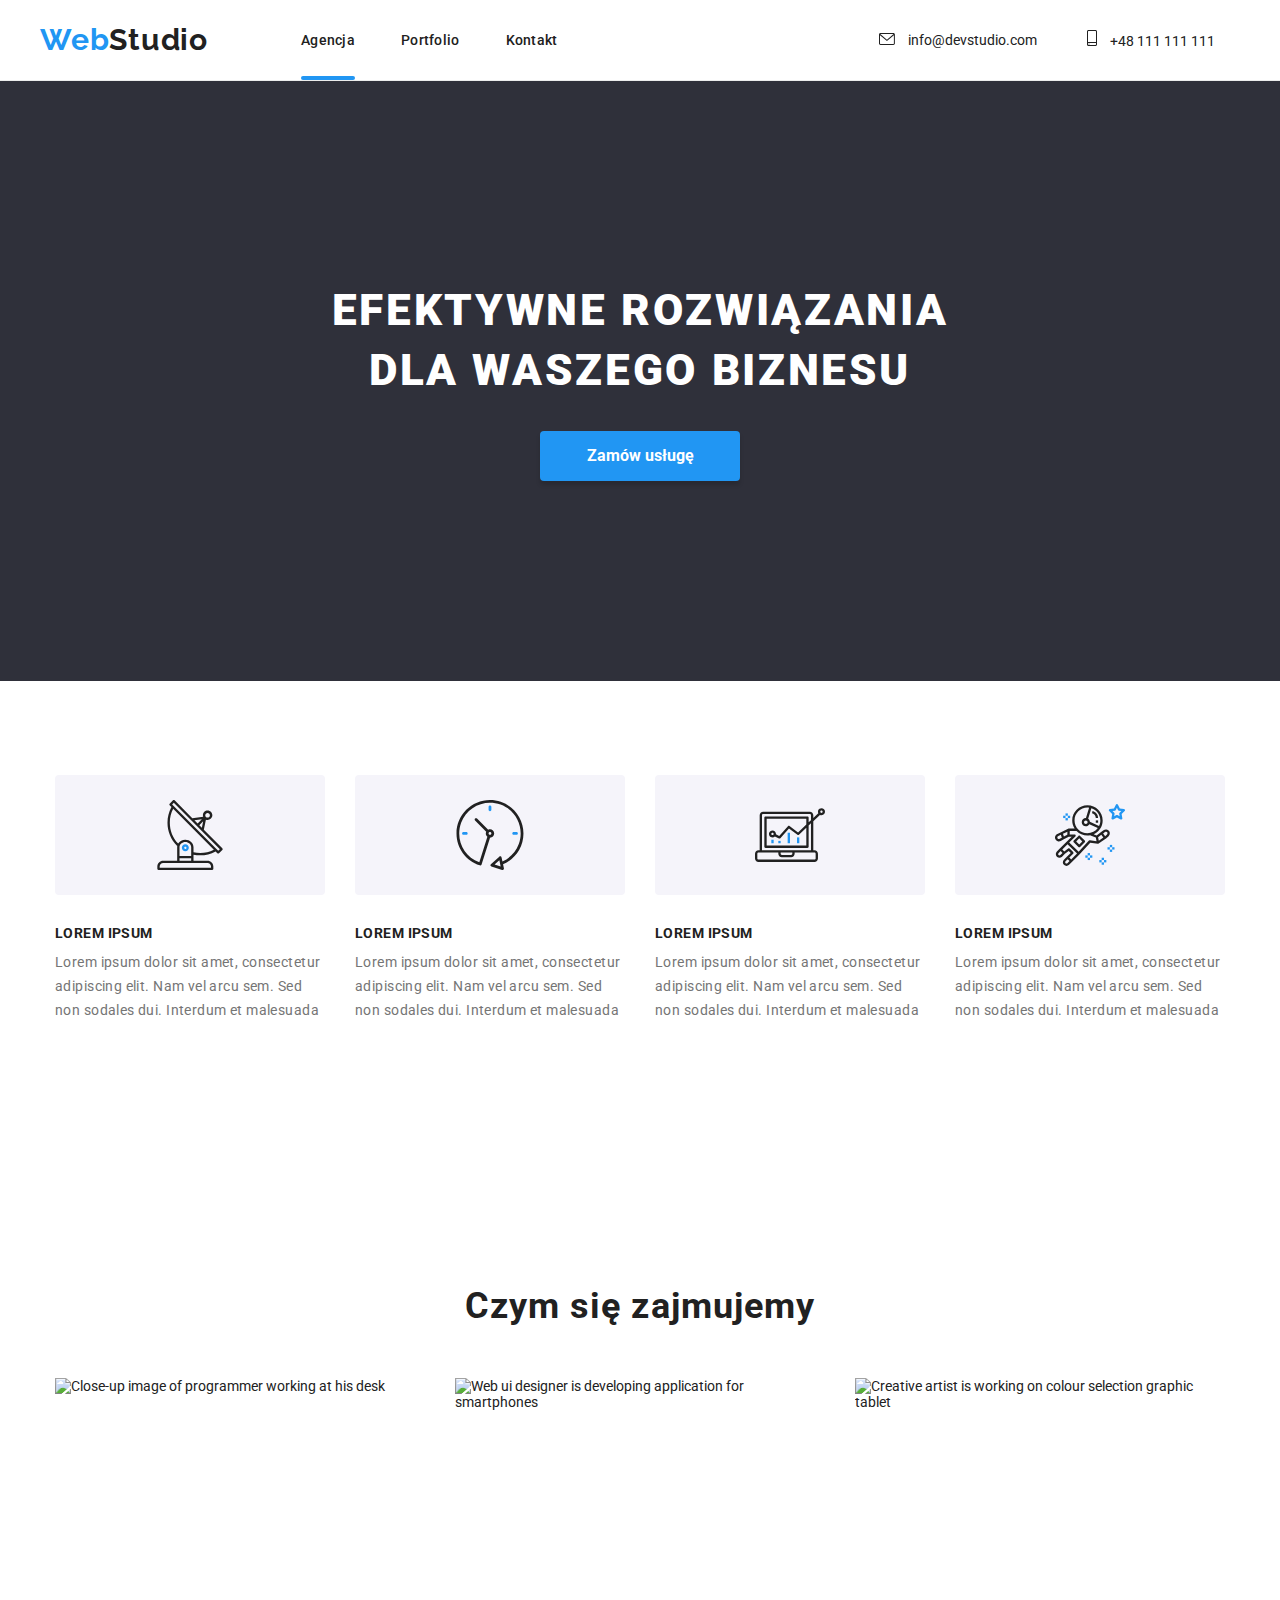
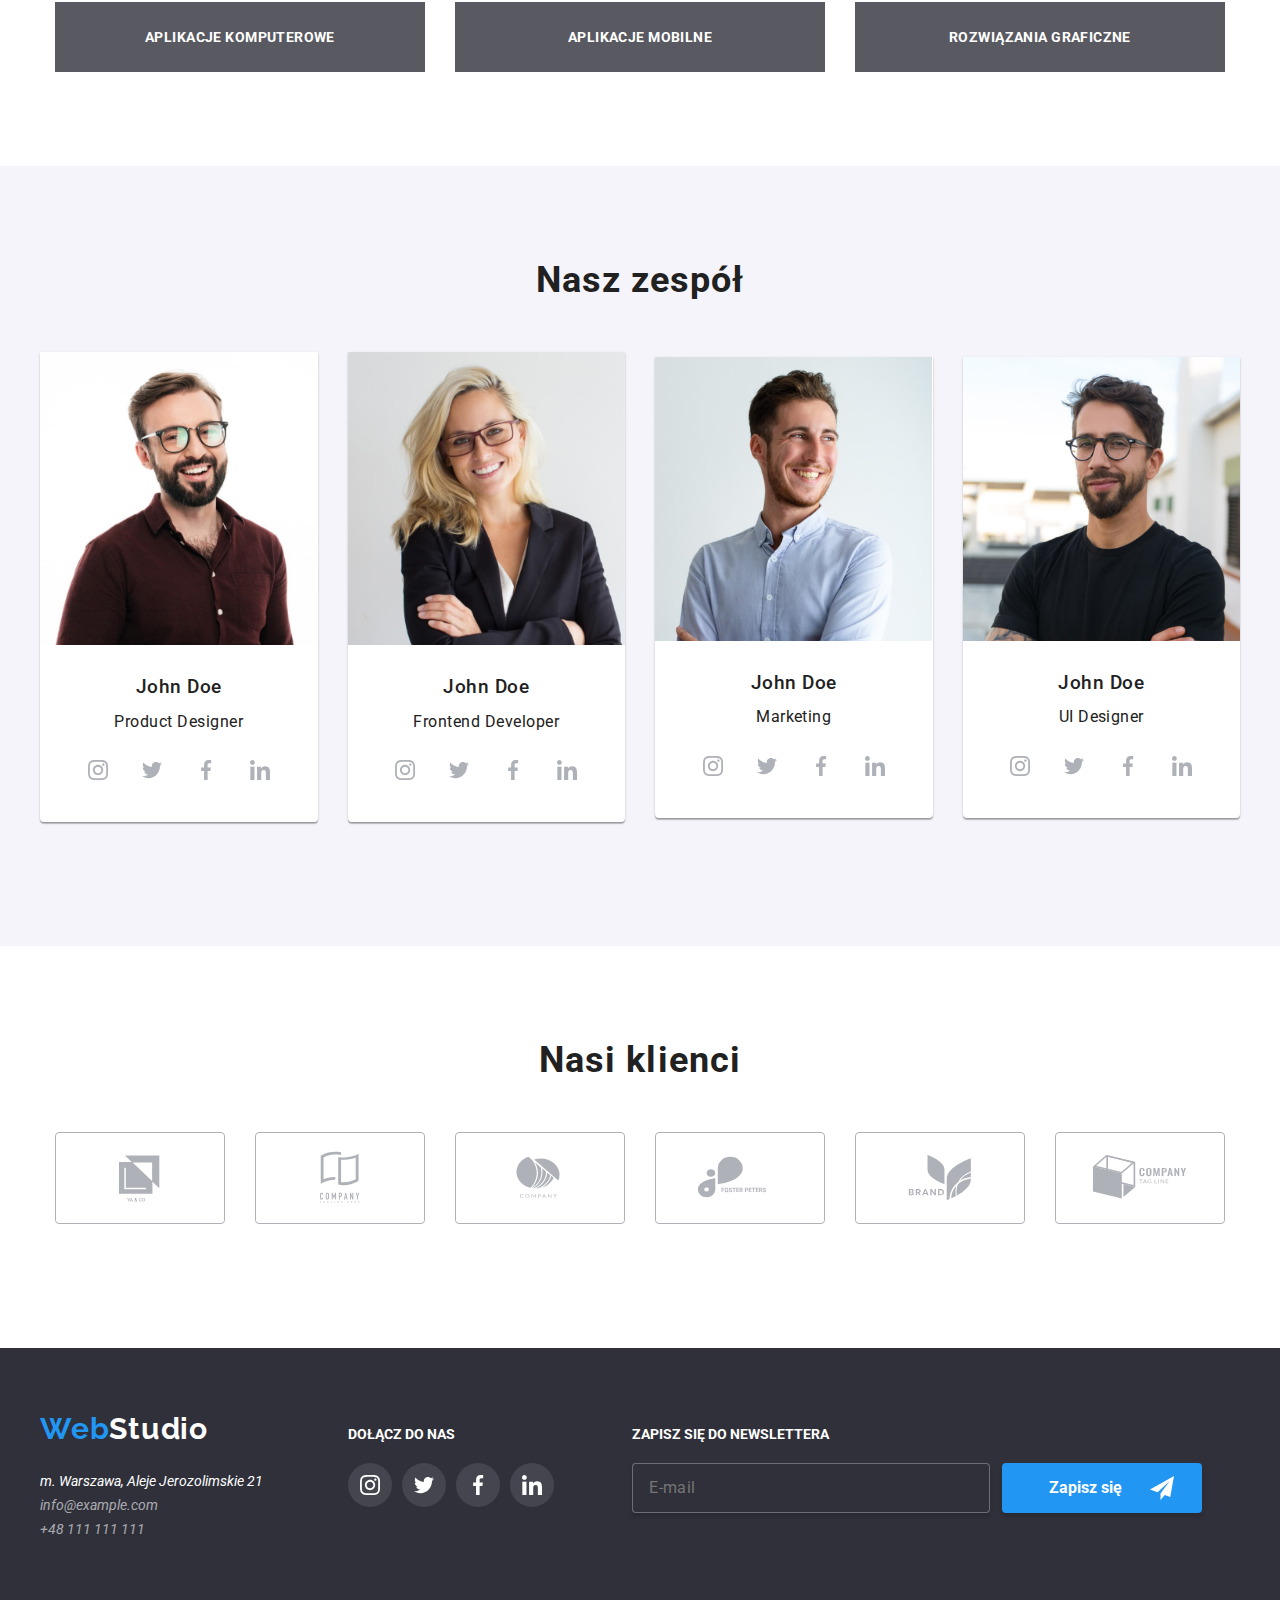
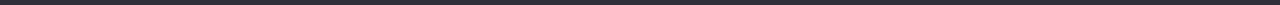
==== index.html @ b56b3e71 "hmm" ====
<!DOCTYPE html>
<html lang="pl">
  <head>
    <meta charset="UTF-8" />
    <meta http-equiv="X-UA-Compatible" content="IE=edge" />
    <meta
      name="viewport"
      content="user-scalable=no, initial-scale = 1.0, maximum-scale = 1.0, width=device-width, viewport-fit=cover"
    />
    <title>WebStudio</title>
    <link rel="preconnect" href="https://fonts.googleapis.com" />
    <link rel="preconnect" href="https://fonts.gstatic.com" crossorigin />
    <link
      href="https://fonts.googleapis.com/css2?family=Raleway:wght@700&family=Roboto:wght@400;500;700;900&display=swap"
      rel="stylesheet"
    />
    <link
      rel="stylesheet"
      href="https://cdnjs.cloudflare.com/ajax/libs/modern-normalize/1.0.0/modern-normalize.min.css"
    />
    <link href="css/main.min.css" rel="stylesheet" />
  </head>
  <body>
    <header>
      <div class="container page-header">
        <a class="logo page-header__logo" href="index.html">
          <h3><span class="logo__web-part">Web</span>Studio</h3></a
        >
        <nav>
          <ul class="menu">
            <li><a class="menu__item menu__item--active" href="">Agencja</a></li>
            <li><a class="menu__item" href="portfolio.html">Portfolio</a></li>
            <li><a class="menu__item" href="">Kontakt</a></li>
          </ul>
        </nav>
        <ul class="header-contacts">
          <li>
            <a class="header-contacts__item" href="mailto:info@devstudio.com">
              <svg class="header-contacts__icon header-contacts__icon--envelope">
                <use href="./images/sprite.svg#icon-envelope"></use>
              </svg>
              info@devstudio.com
            </a>
          </li>
          <li>
            <a class="header-contacts__item" href="tel:+48111111111">
              <svg class="header-contacts__icon header-contacts__icon--smartphone">
                <use href="./images/sprite.svg#icon-smartphone"></use>
              </svg>
              +48 111 111 111
            </a>
          </li>
        </ul>
      </div>
      <div class="page-header__border-bottom"></div>
    </header>
    <main>
      <section class="baner">
        <h1 class="baner__headline">EFEKTYWNE ROZWIĄZANIA DLA WASZEGO BIZNESU</h1>
        <button class="baner__button button" type="button" data-modal-open>Zamów usługę</button>
      </section>
      <section class="lorem-ipsum container section">
        <ul class="lorem-ipsum__list">
          <li class="lorem-ipsum__item">
            <div class="lorem-ipsum__icon-card">
              <svg class="lorem-ipsum__icon">
                <use href="./images/sprite.svg#icon-antenna"></use>
              </svg>
            </div>
            <h4 class="lorem-ipsum__title">LOREM IPSUM</h4>
            <p class="lorem-ipsum__subtitle">
              Lorem ipsum dolor sit amet, consectetur adipiscing elit. Nam vel arcu sem. Sed non
              sodales dui. Interdum et malesuada
            </p>
          </li>
          <li class="lorem-ipsum__item">
            <div class="lorem-ipsum__icon-card">
              <svg class="lorem-ipsum__icon">
                <use href="./images/sprite.svg#icon-clock"></use>
              </svg>
            </div>
            <h4 class="lorem-ipsum__title">LOREM IPSUM</h4>
            <p class="lorem-ipsum__subtitle">
              Lorem ipsum dolor sit amet, consectetur adipiscing elit. Nam vel arcu sem. Sed non
              sodales dui. Interdum et malesuada
            </p>
          </li>
          <li class="lorem-ipsum__item">
            <div class="lorem-ipsum__icon-card">
              <svg class="lorem-ipsum__icon">
                <use href="./images/sprite.svg#icon-diagram"></use>
              </svg>
            </div>
            <h4 class="lorem-ipsum__title">LOREM IPSUM</h4>
            <p class="lorem-ipsum__subtitle">
              Lorem ipsum dolor sit amet, consectetur adipiscing elit. Nam vel arcu sem. Sed non
              sodales dui. Interdum et malesuada
            </p>
          </li>
          <li class="lorem-ipsum__item">
            <div class="lorem-ipsum__icon-card">
              <svg class="lorem-ipsum__icon">
                <use href="./images/sprite.svg#icon-astronaut"></use>
              </svg>
            </div>
            <h4 class="lorem-ipsum__title">LOREM IPSUM</h4>
            <p class="lorem-ipsum__subtitle">
              Lorem ipsum dolor sit amet, consectetur adipiscing elit. Nam vel arcu sem. Sed non
              sodales dui. Interdum et malesuada
            </p>
          </li>
        </ul>
      </section>
      <section class="what-we-do section container">
        <h2 class="section__title">Czym się zajmujemy</h2>
        <ul class="what-we-do__list">
          <li class="what-we-do__item">
            <img
              src="images/close-up-image-programer-working-his-desk-office_.jpg"
              alt="Close-up image of programmer working at his desk"
              width="370"
              height="294"
            />
            <div class="what-we-do__description">
              <h4 class="what-we-do__subtitle">Aplikacje komputerowe</h4>
            </div>
          </li>
          <li class="what-we-do__item">
            <img
              src="images/web-ui-designers-are-developing-application-smartphones-team-creators-is-working-interface-mobile-phones_.jpg"
              alt="Web ui designer is developing application for smartphones"
              width="370"
              height="294"
            />
            <div class="what-we-do__description">
              <h4 class="what-we-do__subtitle">Aplikacje mobilne</h4>
            </div>
          </li>
          <li class="what-we-do__item">
            <img
              src="images/creative-artist-web-design-with-working-colour-selection-graphic-tablet_.jpg"
              alt="Creative artist is working on colour selection graphic tablet"
              width="370"
              height="294"
            />
            <div class="what-we-do__description">
              <h4 class="what-we-do__subtitle">Rozwiązania graficzne</h4>
            </div>
          </li>
        </ul>
      </section>
      <div class="our-team">
        <section class="container section">
          <h2 class="our-team__title section__title">Nasz zespół</h2>
          <ul class="our-team__card-list">
            <li class="our-team__card-item">
              <figure class="our-team__picture">
                <img
                  class="our-team__img"
                  src="images/product_designer-mobile-450x460.jpg"
                  srcset="
                    images/product_designer-mobile-450x460.jpg    450w,
                    images/product_designer-mobile@2x-900x920.jpg 900w,
                    images/product_designer-tablet-354x374.jpg    354w,
                    images/product_designer-tablet@2x-708x748.jpg 708w,
                    images/product_designer-desktop-270x260.jpg   270w
                  "
                  alt="picture of Product Designer"
                  sizes="(min-width:1200px) 270w, (min-width:768px) calc(50vw - 30px), (min-width:300px) calc(100vw - 30p)"
                />
                <figcaption class="our-team__picture-figcaption">
                  <h3 class="our-team__name">John Doe</h3>
                  <p class="our-team__position">Product Designer</p>
                  <ul class="social-links social-links--card-list">
                    <li class="social-links__item">
                      <a class="social-links__address" href="">
                        <svg class="social-links__icon">
                          <use href="./images/sprite.svg#icon-instagram"></use>
                        </svg>
                      </a>
                    </li>
                    <li class="social-links__item">
                      <a class="social-links__address" href="">
                        <svg class="social-links__icon">
                          <use href="./images/sprite.svg#icon-twitter"></use>
                        </svg>
                      </a>
                    </li>
                    <li class="social-links__item">
                      <a class="social-links__address" href="">
                        <svg class="social-links__icon">
                          <use href="./images/sprite.svg#icon-facebook"></use>
                        </svg>
                      </a>
                    </li>
                    <li class="social-links__item">
                      <a class="social-links__address" href="">
                        <svg class="social-links__icon">
                          <use href="./images/sprite.svg#icon-linkedin"></use>
                        </svg>
                      </a>
                    </li>
                  </ul>
                </figcaption>
              </figure>
            </li>
            <li class="our-team__card-item">
              <figure class="our-team__picture">
                <img
                  class="our-team__img"
                  src="images/frontend_developer-mobile.jpg"
                  srcset="
                    images/frontend_developer-mobile.jpg    450w,
                    images/frontend_developer-mobile@2x.jpg 900w,
                    images/frontend_developer-tablet.jpg    354w,
                    images/frontend_developer-tablet@2x.jpg 708w,
                    images/frontend_developer-desktop.jpg   270w
                  "
                  alt="picture of Frontend Developer"
                  sizes="(min-width:1200px) 270w, (min-width:768px) calc(50vw - 30px), (min-width:300px) calc(100vw - 30px)"
                />
                <figcaption>
                  <h3 class="our-team__name">John Doe</h3>
                  <p class="our-team__position">Frontend Developer</p>
                  <ul class="social-links social-links--card-list">
                    <li class="social-links__item">
                      <a class="social-links__address" href="">
                        <svg class="social-links__icon">
                          <use href="./images/sprite.svg#icon-instagram"></use>
                        </svg>
                      </a>
                    </li>
                    <li class="social-links__item">
                      <a class="social-links__address" href="">
                        <svg class="social-links__icon">
                          <use href="./images/sprite.svg#icon-twitter"></use>
                        </svg>
                      </a>
                    </li>
                    <li class="social-links__item">
                      <a class="social-links__address" href="">
                        <svg class="social-links__icon">
                          <use href="./images/sprite.svg#icon-facebook"></use>
                        </svg>
                      </a>
                    </li>
                    <li class="social-links__item">
                      <a class="social-links__address" href="">
                        <svg class="social-links__icon">
                          <use href="./images/sprite.svg#icon-linkedin"></use>
                        </svg>
                      </a>
                    </li>
                  </ul>
                </figcaption>
              </figure>
            </li>
            <li class="our-team__card-item">
              <figure class="our-team__picture">
                <img
                  class="our-team__img"
                  src="images/marketing-mobile.jpg"
                  srcset="
                    images/marketing-mobile.jpg    450w,
                    images/marketing-mobile@2x.jpg 900w,
                    images/marketing-tablet.jpg    354w,
                    images/marketing-tablet@2x.jpg 708w,
                    images/marketing-desktop.jpg   270w
                  "
                  alt="picture of Marketing Specialist"
                  sizes="(min-width:1200px) 270w, (min-width:768px) calc(50vw-30px), (min-width:300px) calc(100vw-30px)"
                />
                <figcaption>
                  <h3 class="our-team__name">John Doe</h3>
                  <p class="our-team__position">Marketing</p>
                  <ul class="social-links social-links--card-list">
                    <li class="social-links__item">
                      <a class="social-links__address" href="">
                        <svg class="social-links__icon">
                          <use href="./images/sprite.svg#icon-instagram"></use>
                        </svg>
                      </a>
                    </li>
                    <li class="social-links__item">
                      <a class="social-links__address" href="">
                        <svg class="social-links__icon">
                          <use href="./images/sprite.svg#icon-twitter"></use>
                        </svg>
                      </a>
                    </li>
                    <li class="social-links__item">
                      <a class="social-links__address" href="">
                        <svg class="social-links__icon">
                          <use href="./images/sprite.svg#icon-facebook"></use>
                        </svg>
                      </a>
                    </li>
                    <li class="social-links__item">
                      <a class="social-links__address" href="">
                        <svg class="social-links__icon">
                          <use href="./images/sprite.svg#icon-linkedin"></use>
                        </svg>
                      </a>
                    </li>
                  </ul>
                </figcaption>
              </figure>
            </li>
            <li class="our-team__card-item">
              <figure class="our-team__picture">
                <img
                  class="our-team__img"
                  arc="./images/ui_designer-mobile.jpg"
                  srcset="
                    images/ui_designer-mobile.jpg    450w,
                    images/ui_designer-mobile@2x.jpg 900w,
                    images/ui_designer-tablet.jpg    354w,
                    images/ui_designer-tablet@2x.jpg 708w,
                    images/ui_designer-desktop.jpg   270w
                  "
                  alt="picture of UI Designer"
                  sizes="(min-width:1200px) 270w, (min-width:768px) calc(50vw-30px), (min-width:300px) calc(100vw-30px)"
                />
                <figcaption>
                  <h3 class="our-team__name">John Doe</h3>
                  <p class="our-team__position">UI Designer</p>
                  <ul class="social-links social-links--card-list">
                    <li class="social-links__item">
                      <a class="social-links__address" href="">
                        <svg class="social-links__icon">
                          <use href="./images/sprite.svg#icon-instagram"></use>
                        </svg>
                      </a>
                    </li>
                    <li class="social-links__item">
                      <a class="social-links__address" href="">
                        <svg class="social-links__icon">
                          <use href="./images/sprite.svg#icon-twitter"></use>
                        </svg>
                      </a>
                    </li>
                    <li class="social-links__item">
                      <a class="social-links__address" href="">
                        <svg class="social-links__icon">
                          <use href="./images/sprite.svg#icon-facebook"></use>
                        </svg>
                      </a>
                    </li>
                    <li class="social-links__item">
                      <a class="social-links__address" href="">
                        <svg class="social-links__icon">
                          <use href="./images/sprite.svg#icon-linkedin"></use>
                        </svg>
                      </a>
                    </li>
                  </ul>
                </figcaption>
              </figure>
            </li>
          </ul>
        </section>
      </div>
      <section class="section container">
        <h2 class="section__title">Nasi klienci</h2>
        <ul class="our-customers">
          <li class="our-customers__item">
            <a class="our-customers__icon-card" href="">
              <svg class="our-customers__icon">
                <use href="./images/sprite.svg#icon-logo-1"></use>
              </svg>
            </a>
          </li>
          <li class="our-customers__item">
            <a class="our-customers__icon-card" href="">
              <svg class="our-customers__icon">
                <use href="./images/sprite.svg#icon-logo-2"></use>
              </svg>
            </a>
          </li>
          <li class="our-customers__item">
            <a class="our-customers__icon-card" href="">
              <svg class="our-customers__icon">
                <use href="./images/sprite.svg#icon-logo-3"></use>
              </svg>
            </a>
          </li>
          <li class="our-customers__item">
            <a class="our-customers__icon-card" href="">
              <svg class="our-customers__icon">
                <use href="./images/sprite.svg#icon-logo-4"></use>
              </svg>
            </a>
          </li>
          <li class="our-customers__item">
            <a class="our-customers__icon-card" href="">
              <svg class="our-customers__icon">
                <use href="./images/sprite.svg#icon-logo-5"></use>
              </svg>
            </a>
          </li>
          <li class="our-customers__item">
            <a class="our-customers__icon-card" href="">
              <svg class="our-customers__icon">
                <use href="./images/sprite.svg#icon-logo-6"></use>
              </svg>
            </a>
          </li>
        </ul>
      </section>
    </main>

    <footer class="footer">
      <!--left-section-->
      <div class="footer__container container">
        <section class="footer-logo-section">
          <a class="logo footer-logo-section__logo" href="index.html"
            ><h3><span class="logo__web-part">Web</span>Studio</h3></a
          >
          <address class="footer-logo-section__address-details">
            m. Warszawa, Aleje Jerozolimskie 21
          </address>
          <div class="footer-logo-section__contacts">
            <address>
              <a class="footer-logo-section__contacts-item" href="mailto:info@example.com"
                >info@example.com</a
              >
            </address>
            <address>
              <a class="footer-logo-section__contacts-item" href="tel:+48111111111"
                >+48 111 111 111</a
              >
            </address>
          </div>
        </section>
        <section class="join-us-section">
          <h4 class="join-us-section__title">DOŁĄCZ DO NAS</h4>
          <ul class="social-links">
            <li class="social-links-footer__item">
              <a class="social-links__address social-links__address--footer" href="">
                <svg class="social-links__icon social-links__icon--footer">
                  <use href="./images/sprite.svg#icon-instagram"></use>
                </svg>
              </a>
            </li>
            <li class="social-links-footer__item">
              <a class="social-links__address social-links__address--footer" href="">
                <svg class="social-links__icon social-links__icon--footer">
                  <use href="./images/sprite.svg#icon-twitter"></use>
                </svg>
              </a>
            </li>
            <li class="social-links-footer__item">
              <a class="social-links__address social-links__address--footer" href="">
                <svg class="social-links__icon social-links__icon--footer">
                  <use href="./images/sprite.svg#icon-facebook"></use>
                </svg>
              </a>
            </li>
            <li class="social-links-footer__item">
              <a class="social-links__address social-links__address--footer" href="">
                <svg class="social-links__icon social-links__icon--footer">
                  <use href="./images/sprite.svg#icon-linkedin"></use>
                </svg>
              </a>
            </li>
          </ul>
        </section>
        <!--NEWSLETTER-->
        <form class="newsletter-form">
          <h4 class="newsletter-form__title join-us-section__title">Zapisz się do newslettera</h4>
          <div class="newsletter-form__container">
            <input
              class="newsletter-form__input"
              type="email"
              name="email"
              placeholder="E-mail"
              required=" "
            />
            <button class="newsletter-form__button button" type="submit">
              Zapisz się
              <svg class="newsletter-form__icon">
                <use href="./images/sprite.svg#icon-send"></use>
              </svg>
            </button>
          </div>
        </form>
      </div>
    </footer>
    <!---backdrop-->
    <div class="backdrop is-hidden" data-modal>
      <div class="modal">
        <button type="button" class="modal__close-button" data-modal-close>
          <svg class="modal__close-button-icon">
            <use href="./images/sprite.svg#icon-button-close"></use>
          </svg>
        </button>
        <form class="contact-form">
          <h3 class="contact-form__headline" id="contact-details-head">
            Zostaw swoje dane w formularzu poniżej
          </h3>
          <label class="contact-form__label">
            Imie
            <svg class="contact-form__icon contact-form__icon--user-icon">
              <use href="./images/sprite.svg#icon-user"></use>
            </svg>
            <input class="contact-form__input" type="text" name="username" required=" " />
          </label>
          <label class="contact-form__label">
            Telefon
            <svg class="contact-form__icon contact-form__icon--telephone-icon">
              <use href="./images/sprite.svg#icon-telephone"></use>
            </svg>
            <input class="contact-form__input" type="tel" name="phone_number" required=" " />
          </label>
          <label class="contact-form__label">
            Email
            <svg class="contact-form__icon contact-form__icon--e-mail-icon">
              <use href="./images/sprite.svg#icon-e-mail"></use>
            </svg>
            <input class="contact-form__input" type="email" name="email" required=" " />
          </label>
          <label class="contact-form__label">
            Komentarz
            <textarea
              class="contact-form__comment"
              type="text"
              name="contact-form__comment"
              placeholder="Wprowadź tekst"
            ></textarea>
          </label>
          <div class="checkbox-container">
            <input
              id="user-policy"
              class="checkbox-container__policy-text"
              type="checkbox"
              name="regulations-and-privacy-policy-agreement"
              value="Oświadczam iż akceptuję Regulamin i Politykę Prywatności"
              required
            />
            <label for="user-policy" class="checkbox-container__regulations-and-privacy-policy">
              Oświadczam iż akceptuję <a href="">Regulamin</a> i
              <a href="">Politykę Prywatności</a>.
            </label>
          </div>
          <button class="checkbox-container__submit-button button" type="submit">Wyślij</button>
        </form>
      </div>
    </div>
    <script src="./js/modal.js"></script>
  </body>
</html>
---- css/main.min.css ----
.is-hidden{opacity:0;visibility:hidden;pointer-events:none}:root{--brand-color: #212121;--text-color-1: #757575;--text-color-2: #ffffff;--text-color-3: rgba(255, 255, 255, 0.6);--text-hover-color: #2196f3;--brand-background-color: #ffffff;--background-color-1: #2f303a;--background-color-2: #f5f4fa;--background-color-3: #e5e5e5;--background-color-4: rgba(255, 255, 255, 0.1);--icon-color: #afb1b8}h1,h2,h3,h4,ul,p{margin:0;padding:0}ul{list-style:none}body{font-family:"Roboto","Verdana","Tahoma",sans-serif;color:var(--brand-color);font-size:14px;font-weight:400}img{display:block;max-width:100%;height:auto}.container{margin:0 auto;width:100%;max-width:1200px}.section{margin:0 auto}@media screen and (max-width: 767px){.section{padding-top:60px;padding-bottom:60px}}@media screen and (min-width: 768px){.section{padding-top:60px;padding-bottom:0px}}@media screen and (min-width: 1200px){.section{padding-top:94px;padding-bottom:94px}}.section__title{font-weight:700;font-size:28px;line-height:1.1786;letter-spacing:.03em;margin-bottom:30px;text-align:center}@media screen and (min-width: 1200px){.section__title{font-size:36px;line-height:1.166;letter-spacing:.03em;margin-bottom:50px}}@media screen and (max-width: 767){.section--footer{padding-top:60px;padding-bottom:60px;margin:0 auto}}.footer{color:var(--text-color-2);background-color:var(--background-color-1);line-height:1.71}.footer__container{padding-top:60px}@media screen and (max-width: 767px){.footer__container{padding-bottom:60px}}@media screen and (min-width: 768px)and (max-width: 1199px){.footer__container{display:flex;flex-wrap:wrap}}@media screen and (min-width: 1200px){.footer__container{display:flex;flex-wrap:nowrap;padding-right:60px;align-items:baseline}}.modal{position:absolute;top:50%;left:50%;transform:translate(-50%, -50%) scale(1);box-shadow:0px 1px 3px rgba(0,0,0,.12),0px 1px 1px rgba(0,0,0,.14),0px 2px 1px rgba(0,0,0,.2);border-radius:4px;background-color:var(--brand-background-color);transition:transform 400ms cubic-bezier(0.4, 0, 0.2, 1)}.modal .is-hidden{transform:translate(-50%, -50%) scale(0)}.modal__close-button{position:absolute;top:8px;right:8px;width:30px;height:30px;background-color:var(--brand-background-color);border:1px solid rgba(0,0,0,.1);border-radius:50%;cursor:pointer;z-index:1001}.modal__close-button-icon{width:11px;height:11px;fill:#000}@media screen and (max-width: 1199px){.modal{width:450px;min-height:609px}.modal__close-button-icon:hover,.modal__close-button-icon:focus{fill:var(--text-hover-color)}}@media screen and (min-width: 1200px){.modal{width:528px;min-height:581px}}.backdrop{position:fixed;left:0;top:0;width:100%;height:100%;background-color:rgba(0,0,0,.2);transition:opacity 250ms ease,visibility 250ms cubic-bezier(0.4, 0, 0.2, 1)}.contact-form{margin:0px}.contact-form__headline{font-weight:700;font-size:20px;text-align:center}.contact-form__label{color:var(--text-color-1);font-size:12px;line-height:1.1666;letter-spacing:.01em;margin-top:12px;display:block;justify-content:flex-start;text-align:left;margin-left:40px;position:relative}.contact-form__label:focus-within{border-color:var(--text-hover-color);color:var(--text-hover-color);outline:none;transition-property:color;transition-duration:250ms;transition-timing-function:cubic-bezier(0.4, 0, 0.2, 1)}.contact-form__label:focus-within .contact-form__input{border-color:var(--text-hover-color);color:var(--text-hover-color);outline:none;transition-property:color;transition-duration:250ms;transition-timing-function:cubic-bezier(0.4, 0, 0.2, 1)}.contact-form__label:focus-within .contact-form__icon{fill:var(--text-hover-color);transition-property:fill;transition-duration:250ms;transition-timing-function:cubic-bezier(0.4, 0, 0.2, 1)}.contact-form__input{display:block;height:40px;border:1px solid rgba(33,33,33,.2);border-radius:4px;padding-left:42px;margin-top:4px}.contact-form__comment{height:120px;border:1px solid rgba(33,33,33,.2);border:1px solid rgba(33,33,33,.2);border-radius:4px;display:block;padding:12px 16px;color:var(--text-color-1);resize:none;margin-top:4px}.contact-form__comment:focus-within{border-color:var(--text-hover-color);outline:none;transition-property:color;transition-duration:250ms;transition-timing-function:cubic-bezier(0.4, 0, 0.2, 1)}.contact-form__icon{top:32px;left:15px;position:absolute}.contact-form__icon--user-icon{width:12px;height:12px}.contact-form__icon--telephone-icon{width:13px;height:13px}.contact-form__icon--e-mail-icon{width:15px;height:12px;border:none}@media screen and (max-width: 1199px){.contact-form__headline{line-height:1.5;margin-top:40px;margin-right:40px;margin-left:40px;width:370px;height:60px;padding:5px 26px 5px 26px;text-align:center}.contact-form__input{display:block;width:370px}.contact-form__comment{width:370px}}@media screen and (min-width: 1200px){.contact-form__headline{line-height:1.172;margin-top:40px}.contact-form__input{display:block;width:448px}.contact-form__comment{width:448px}}.social-links{display:flex;margin-left:-5px;margin-right:-5px}.social-links--card-list{justify-content:center;align-items:center;margin-top:16px;padding-bottom:24px}.social-links__icon{fill:var(--icon-color);width:20px;height:20px;transition-property:fill;transition-duration:250ms;transition-timing-function:cubic-bezier(0.4, 0, 0.2, 1)}.social-links__address{display:flex;width:44px;height:44px;border-radius:50%;align-items:center;justify-content:center;margin-left:5px;margin-right:5px;background-color:var(--brand-background-color);transition-property:background-color;transition-duration:250ms;transition-timing-function:cubic-bezier(0.4, 0, 0.2, 1)}.social-links__address:hover,.social-links__address:focus{background-color:var(--text-hover-color);fill:var(--text-color-2)}.social-links__address:hover>.social-links__icon{fill:var(--text-color-2)}@media screen and (max-width: 767px){.social-links{justify-content:center;align-items:center}}@media screen and (min-width: 1200px)and (max-width: 1999px){.social-links--card-list{padding-bottom:30px}}.button{width:200px;height:50px;background:var(--text-hover-color);box-shadow:0px 4px 4px rgba(0,0,0,.15);border-radius:4px;color:var(--text-color-2);text-align:center;font-weight:700;font-size:16px;line-height:2;cursor:pointer;border:none}.logo{font-family:"Raleway";font-weight:700;font-size:26px;line-height:1.38;letter-spacing:.03em}.logo__web-part{color:var(--text-hover-color)}@media screen and (max-width: 767px){.logo{margin-right:auto}}@media screen and (min-width: 1200px){.logo{margin-right:70px}}.newsletter-form__button{position:relative}.newsletter-form__input{width:358px;height:50px;border:1px solid rgba(255,255,255,.3);box-shadow:0px 4px 4px rgba(0,0,0,.15);border-radius:4px;background:var(--background-color-1);padding-top:15px;padding-left:16px;padding-bottom:15px;font-size:16px;line-height:1.25px;letter-spacing:.03em;color:var(--text-color-3)}.newsletter-form__icon{width:24px;height:24px;fill:var(--text-color-2);position:absolute;top:13px;right:28px}@media screen and (max-width: 767px){.newsletter-form{display:block;text-align:center}.newsletter-form__input{width:450px}.newsletter-form__button{margin-top:20px;display:block;margin:20px auto}.newsletter-form__container{width:100%}}@media screen and (min-width: 768px)and (max-width: 1199px){.newsletter-form{display:flex;flex-direction:column;align-items:center;flex:0 0 100%;max-width:100%}.newsletter-form__container{display:flex;flex-wrap:wrap;flex-direction:column;align-items:center;padding-bottom:60px}.newsletter-form__button{margin-top:20px}}@media screen and (min-width: 1200px){.newsletter-form{padding-bottom:92px;margin-left:70px;margin-left:auto}.newsletter-form__container{display:flex;flex-direction:row}.newsletter-form__button{position:relative;padding-right:76px;padding-left:42px}.newsletter-form__input{margin-right:12px}}.checkbox-container{display:flex;justify-content:center;align-items:center}.checkbox-container__regulations-and-privacy-policy{display:block;text-align:center;margin-top:20px}.checkbox-container__regulations-and-privacy-policy::before{display:inline-block;content:"";width:16px;height:15px;border:1px solid var(--brand-color);margin-right:8px;cursor:pointer}.checkbox-container__regulations-and-privacy-policy a{color:var(--text-hover-color);line-height:1.7143}.checkbox-container__submit-button{margin:30px 164px 40px 164px}.checkbox-container__policy-text{opacity:0}.checkbox-container__policy-text:checked{opacity:0}.checkbox-container .checkbox-container__policy-text:checked+.checkbox-container__regulations-and-privacy-policy::before{background-image:url("../images/icon-tick.svg");background-color:var(--text-hover-color);border:none;background-repeat:no-repeat;background-position:50% 50%}.checkbox-container .checkbox-container__policy-text:checked:focus+.checkbox-container__regulations-and-privacy-policy::before{transition-property:background-color;transition-duration:250ms;transition-timing-function:cubic-bezier(0.4, 0, 0.2, 1)}.menu{display:flex;flex-direction:row;align-items:center}.menu__item{text-decoration:none;color:var(--brand-color);font-weight:500;line-height:1.14;letter-spacing:.02em;margin-left:23px;margin-right:23px;transition-property:color;transition-duration:250ms;transition-timing-function:cubic-bezier(0.4, 0, 0.2, 1)}.menu__item:hover,.menu__item:focus{color:var(--text-hover-color)}.menu__item--active{position:relative;top:0;left:0}.menu__item--active::after{content:"";border-top:4px solid var(--text-hover-color);width:100%;border-radius:2px;position:absolute;bottom:-32px;left:0px;display:block}.header-contacts{display:flex;flex-direction:row;margin-left:auto;align-items:center}.header-contacts__item{text-decoration:none;color:var(--text_color_1);margin-left:25px;margin-right:25px;transition-property:color;transition-duration:250ms;transition-timing-function:cubic-bezier(0.4, 0, 0.2, 1)}.header-contacts__item:hover,.header-contacts__item:focus{color:var(--text-hover-color)}.header-contacts__icon{margin-right:10px;fill:currentColor;transition-property:fill;transition-duration:250ms;transition-timing-function:cubic-bezier(0.4, 0, 0.2, 1)}.header-contacts__icon--envelope{width:16px;height:12px}.header-contacts__icon--smartphone{width:10px;height:16px}.page-header{background-color:var(--brand-background-color);display:flex;align-items:center;justify-content:space-between;margin-right:-25px;margin:0 auto;height:80px}.page-header__logo{display:flex;text-decoration:none;color:var(--brand-color);font-family:"Raleway";margin-right:70px;transition-property:color;transition-duration:250ms;transition-timing-function:cubic-bezier(0.4, 0, 0.2, 1)}.page-header__logo:hover,.page-header__logo:focus{color:var(--text-hover-color)}.page-header__border-bottom{border-bottom:1px solid #ececec}.baner{background-color:var(--background-color-1);color:var(--text-color-2);display:flex;flex-direction:column;align-items:center;justify-content:center;margin:0 auto;background-repeat:no-repeat}.baner__headline{color:var(--text-color-2);font-weight:900;text-align:center;letter-spacing:.06em;text-transform:uppercase}.baner__button{margin-top:30px}@media screen and (max-width: 767px){.baner{margin:0 auto;background-size:cover;background-image:linear-gradient(rgba(47, 48, 58, 0.4), rgba(47, 48, 58, 0.4)),url("../images/background-mobile.jpg");height:400px;background-position:center top}}@media screen and (max-width: 767px)and (min-device-pixel-ratio: 2),screen and (max-width: 767px)and (min-resolution: 192dpi),screen and (max-width: 767px)and (min-resolution: 2dppx){.baner{background-image:linear-gradient(rgba(47, 48, 58, 0.4), rgba(47, 48, 58, 0.4)),url("../images/background-mobile@2x.jpg")}}@media screen and (max-width: 767px){.baner__headline{font-size:26px;line-height:1.6154;max-width:365px}}@media screen and (min-width: 768px){.baner{background-image:linear-gradient(rgba(47, 48, 58, 0.4), rgba(47, 48, 58, 0.4)),url("../images/background-tablet.jpg");background-size:cover;width:100%;height:400px}}@media screen and (min-width: 768px)and (min-device-pixel-ratio: 2),screen and (min-width: 768px)and (min-resolution: 192dpi),screen and (min-width: 768px)and (min-resolution: 2dppx){.baner{background-image:linear-gradient(rgba(47, 48, 58, 0.4), rgba(47, 48, 58, 0.4)),url("../images/background-tablet@2x.jpg")}}@media screen and (min-width: 768px){.baner__headline{font-size:26px;line-height:1.6154;max-width:365px}}@media screen and (min-width: 1200px){.baner{background-image:linear-gradient(rgba(47, 48, 58, 0.4), rgba(47, 48, 58, 0.4)),url("../images/background-picture.jpg");background-size:cover;max-width:1600px;height:600px}.baner__headline{color:var(--text-color-2);font-size:44px;line-height:1.36;max-width:696px}}.lorem-ipsum{background-color:var(--brand-background-color);margin:0 auto}@media screen and (max-width: 767px),(min-width: 768px),(min-width: 1200px){.lorem-ipsum{padding-left:15px;padding-right:15px}}.lorem-ipsum__icon{width:70px;height:70px}.lorem-ipsum__icon-card{display:flex;height:120px;background-color:var(--background-color-2);border-radius:4px;margin-bottom:30px;justify-content:center;align-items:center}.lorem-ipsum__list{display:flex;flex-wrap:wrap;justify-content:center}@media screen and (min-width: 768px){.lorem-ipsum__list{padding-bottom:45px}}@media screen and (min-width: 768px),(min-width: 1200px){.lorem-ipsum__list{margin-left:-15px;margin-right:-15px}}.lorem-ipsum__title{font-weight:700;line-height:1.17;letter-spacing:.03em;text-transform:uppercase}@media screen and (max-width: 767px){.lorem-ipsum__title{text-align:center}}.lorem-ipsum__subtitle{color:var(--text-color-1);line-height:1.71;letter-spacing:.03em;margin-top:10px}.lorem-ipsum__item{margin-bottom:30px}@media screen and (max-width: 767px){.lorem-ipsum__item{flex:0 0 100%;max-width:100%}.lorem-ipsum__item:last-child{margin-bottom:0px}}@media screen and (min-width: 768px),(min-width: 1200px){.lorem-ipsum__item{padding-left:15px;padding-right:15px}}@media screen and (min-width: 768px){.lorem-ipsum__item{flex:0 0 50%;max-width:50%}}@media screen and (min-width: 1200px){.lorem-ipsum__item{flex:0 0 25%;max-width:25%}}.what-we-do{background-color:var(--brand-background-color);justify-content:center}.what-we-do__item{margin-left:15px;margin-right:15px}.what-we-do__list{display:flex;flex-wrap:wrap;justify-content:center;margin-left:-15px;margin-right:-15px}.what-we-do__item{position:relative;top:0;left:0}.what-we-do__description{position:absolute;right:0;bottom:0;background:rgba(47,48,58,.8);font-weight:700;line-height:1.1721;letter-spacing:.03em;text-transform:uppercase;color:var(--text-color-2);padding:27px;width:100%;text-align:center}@media screen and (max-width: 767px){.what-we-do{display:none}}@media screen and (min-width: 768px){.what-we-do{display:none}}@media screen and (min-width: 1200px){.what-we-do{display:block}}.our-team{background-color:var(--background-color-2);margin:0 auto}@media screen and (max-width: 767px),(min-width: 768px),(min-width: 1200px){.our-team{padding-left:15px;padding-right:15px}}.our-team__img{margin:0;padding:0}.our-team_title{justify-content:center}.our-team__card-list{margin:0 auto;display:flex;flex-wrap:wrap;justify-content:center;align-items:center}@media screen and (min-width: 768px)and (min-width: 1200px){.our-team__card-list{margin-left:-15px;margin-right:-15px}}.our-team__card-item{font-size:16px;line-height:1.357;letter-spacing:.03em;background-color:var(--brand-background-color);text-align:center;margin-bottom:30px}@media screen and (max-width: 767px){.our-team__card-item{flex:0 0 100%;max-width:100%}.our-team__card-item:last-child{margin-bottom:0px}}@media screen and (min-width: 768px)and (min-width: 1200px){.our-team__card-item{margin-left:15px;margin-right:15px}}@media screen and (min-width: 768px){.our-team__card-item{flex:calc(50% - 30px);max-width:calc(50% - 30px)}}@media screen and (min-width: 1200px){.our-team__card-item{flex:0 0 calc(25% - 30px);max-width:calc(25% - 30px)}}.our-team__picture{margin:0;box-shadow:0px 1px 3px rgba(0,0,0,.12),0px 1px 1px rgba(0,0,0,.14),0px 2px 1px rgba(0,0,0,.2);border-radius:0px 0px 4px 4px}.our-team__name{font-weight:500;margin-bottom:10px;margin-top:30px}@media screen and (max-width: 767px){.our-team__name{font-weight:500;line-height:1.1719}}.our-team__name__position{color:var(--text-color-1)}.our-customers{display:flex;margin-left:-15px;margin-right:-15px;justify-content:center;align-items:center}.our-customers__item{margin-left:15px;margin-right:15px}.our-customers__icon-card{display:flex;height:92px;border:1px solid #afb1b8;border-radius:4px;fill:var(--icon-color);justify-content:center;align-items:center;transition-property:fill,border;transition-duration:250ms;transition-timing-function:cubic-bezier(0.4, 0, 0.2, 1)}.our-customers__icon-card:hover,.our-customers__icon-card:focus{fill:var(--text-hover-color);border:1px solid var(--text-hover-color)}.our-customers__icon{width:106px;height:60px}@media screen and (max-width: 767px){.our-customers__icon-card{width:210px;margin-bottom:30px}.our-customers{flex-wrap:wrap;margin-bottom:-30px}}@media screen and (min-width: 768px){.our-customers__icon-card{width:226px;margin-bottom:30px}.our-customers{flex-wrap:wrap}}@media screen and (min-width: 1200px){.our-customers__icon-card{width:170px;margin-bottom:30px}.our-customers{flex-wrap:nowrap}}.footer-logo-section__logo{text-decoration:none;color:var(--text-color-2);transition-property:color;transition-duration:250ms;transition-timing-function:cubic-bezier(0.4, 0, 0.2, 1)}.footer-logo-section__logo:hover,.footer-logo-section__logo:focus{color:var(--text-hover-color)}.footer-logo-section__address-details{color:var(--text-color-2);padding-top:20px}.footer-logo-section__contacts{color:var(--text-color-3)}.footer-logo-section__contacts-item{text-decoration:none;color:var(--text-color-3);margin-top:9px;transition-property:color;transition-duration:250ms;transition-timing-function:cubic-bezier(0.4, 0, 0.2, 1)}.footer-logo-section__contacts-item:hover,.footer-logo-section__contacts-item:focus{color:var(--text-hover-color)}@media screen and (max-width: 767px){.footer-logo-section{text-align:center;margin-bottom:60px}}@media screen and (min-width: 768px)and (max-width: 1199px){.footer-logo-section{display:flex;flex-direction:column;align-items:center;flex:0 0 50%;max-width:50%;margin-bottom:60px;width:253px;height:79px}}@media screen and (min-width: 1200px){.footer-logo-section{display:flex;flex-direction:column;padding-bottom:60px}}.join-us-section__title{font-family:"Roboto";font-weight:700;font-size:14px;line-height:1.1721;text-transform:uppercase;margin-bottom:20px}@media screen and (max-width: 767px){.join-us-section__title{text-align:center}.join-us-section{margin-bottom:60px}}@media screen and (min-width: 768px)and (max-width: 1199px){.join-us-section{display:flex;flex-direction:column;align-items:center;flex:0 0 50%;max-width:50%;margin-bottom:102px}}@media screen and (min-width: 1200px){.join-us-section{width:206px;height:80px;padding-bottom:92px;margin-left:70px;margin-right:78px}}.social-links__icon--footer{fill:var(--text-color-2)}.social-links__address--footer{background-color:var(--background-color-4)}.portfolio-main{background-color:var(--brand-background-color)}.portfolio-gallery{margin:-15px -15px -15px -15px}.portfolio-gallery__picture{display:block}.portfolio-gallery__description{padding-left:24px;padding-right:24px;padding-top:20px;padding-bottom:20px;border-bottom-width:1px;border-bottom-style:solid;border-bottom-color:#eee;border-left-width:1px;border-left-style:solid;border-left-color:#eee;border-right-width:1px;border-right-style:solid;border-right-color:#eee;position:relative;z-index:1;background-color:var(--brand-background-color)}.portfolio-gallery__title{font-weight:700;font-size:18px;line-height:2;letter-spacing:.06em}.portfolio-gallery__subtitle{font-size:16px;line-height:1.875;letter-spacing:.03em;color:var(--text-color-1)}.portfolio-gallery__item{background-color:var(--brand-background-color);list-style:none;margin:15px 15px 15px 15px;max-height:404px}.portfolio-gallery__card{margin:0px auto;position:relative;overflow:hidden;transition-property:box-shadow;transition-duration:250ms;transition-timing-function:cubic-bezier(0.4, 0, 0.2, 1)}.portfolio-gallery__card:hover,.portfolio-gallery__card:focus{box-shadow:0px 1px 1px rgba(0,0,0,.12),0px 4px 4px rgba(0,0,0,.06),1px 4px 6px rgba(0,0,0,.16)}.portfolio-gallery__card:hover .portfolio-gallery__overlay,.portfolio-gallery__card:focus .portfolio-gallery__overlay{transform:translatey(0%);cursor:default}.portfolio-gallery__overlay{position:absolute;width:100%;height:100%;top:0px;left:0px;transform:translatey(100%);transition:transform 250ms ease;background:rgba(33,150,243,.9);color:var(--text-color-2);padding:49px 45px 49px 24px}.portfolio-gallery__overlay-description{font-size:18px;line-height:1.555}@media screen and (max-width: 767px){.portfolio-gallery{display:flex;flex-wrap:wrap;justify-content:center;align-content:center}}@media screen and (min-width: 768px)and (max-width: 1199px){.portfolio-gallery{display:flex;flex-wrap:wrap;justify-content:center}}@media screen and (min-width: 1200px){.portfolio-gallery{display:flex;flex-wrap:wrap;align-items:center;justify-content:center;margin:-15px -15px -15px -15px}.portfolio-gallery__description{padding-bottom:20px}}.portfolio-submenu-list{display:flex;flex-direction:row;justify-content:center}.portfolio-submenu-list__submenu-button{font-weight:500;font-size:16px;line-height:1.625;text-align:center;letter-spacing:.03em;background-color:var(--background-color-2);border:none;padding:6px 22px 6px 22px;margin-left:4px;margin-right:4px;border-radius:4px;transition-property:background-color,box-shadow,color;transition-duration:250ms;transition-timing-function:cubic-bezier(0.4, 0, 0.2, 1);cursor:pointer}.portfolio-submenu-list__submenu-button:hover,.portfolio-submenu-list__submenu-button:focus{color:var(--text-color-2);background-color:var(--text-hover-color);box-shadow:0px 3px 1px rgba(0,0,0,.1),0px 1px 2px rgba(0,0,0,.08),0px 2px 2px rgba(0,0,0,.12)}@media screen and (max-width: 767px){.portfolio-submenu-list{padding-bottom:40px;flex-wrap:wrap;justify-content:flex-start}.portfolio-submenu-list__submenu-button{margin-bottom:15px;margin-right:4px;margin-left:4px}}@media screen and (min-width: 768px)and (max-width: 1199px){.portfolio-submenu-list{display:flex;margin-bottom:30px}}@media screen and (min-width: 1200px){.portfolio-submenu-list{justify-content:center;margin-bottom:50px}}/*# sourceMappingURL=main.min.css.map */
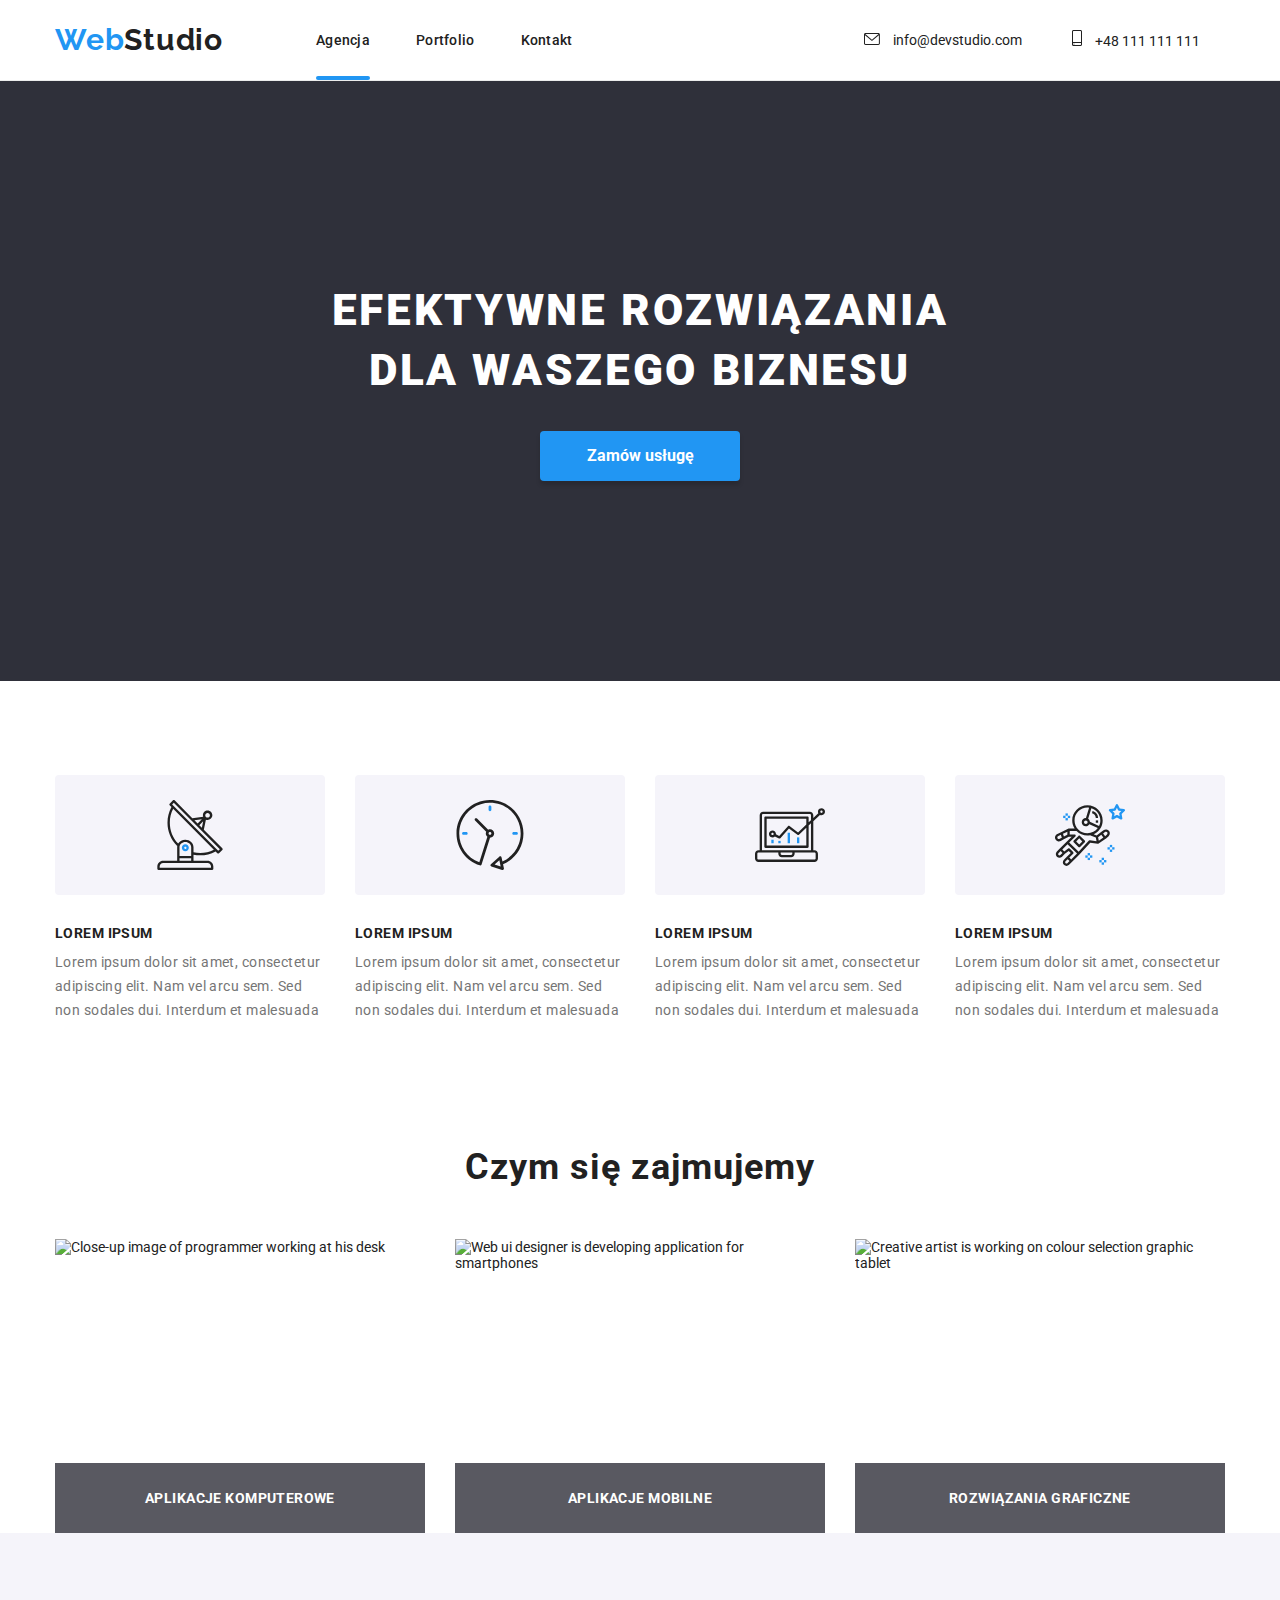
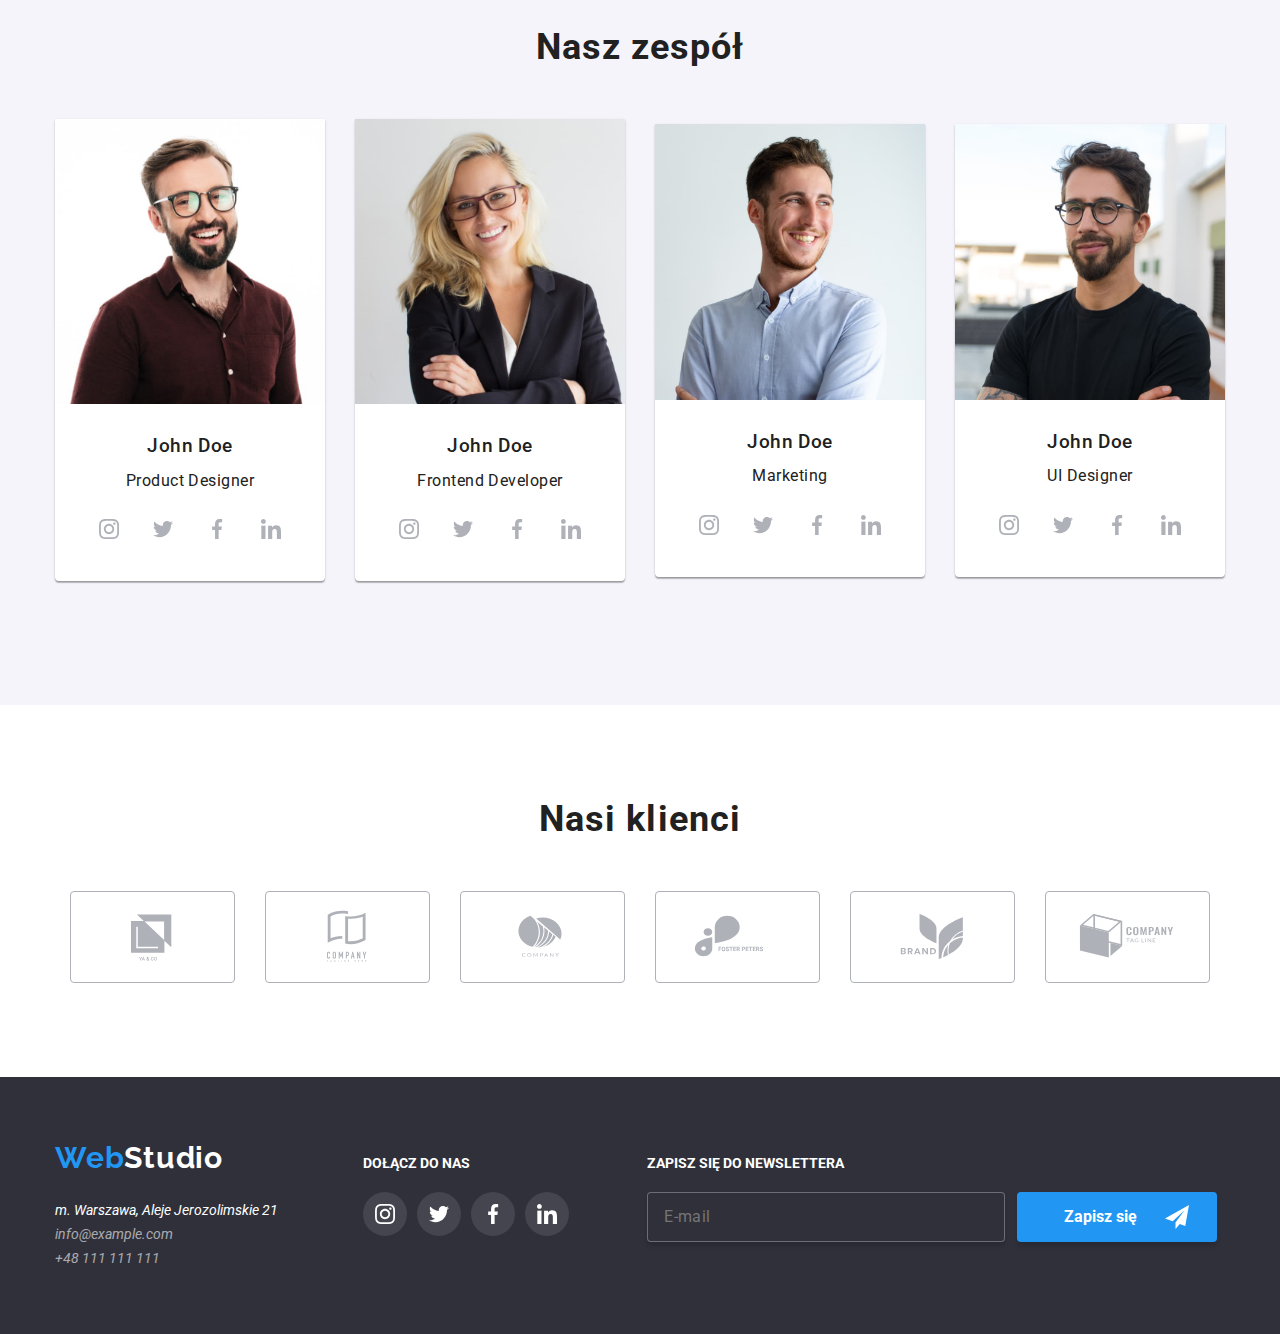
==== commit b064a366: "Webstudio w/o menu" ====
--- a/index.html
+++ b/index.html
@@ -111,7 +111,7 @@
           </li>
         </ul>
       </section>
-      <section class="what-we-do section container">
+      <section class="what-we-do container">
         <h2 class="section__title">Czym się zajmujemy</h2>
         <ul class="what-we-do__list">
           <li class="what-we-do__item">
@@ -149,6 +149,7 @@
           </li>
         </ul>
       </section>
+      <!--our-team-->
       <div class="our-team">
         <section class="container section">
           <h2 class="our-team__title section__title">Nasz zespół</h2>
@@ -360,6 +361,7 @@
           </ul>
         </section>
       </div>
+      <!--our-customers-->
       <section class="section container">
         <h2 class="section__title">Nasi klienci</h2>
         <ul class="our-customers">
@@ -408,7 +410,7 @@
         </ul>
       </section>
     </main>
-
+    <!--footer-->
     <footer class="footer">
       <!--left-section-->
       <div class="footer__container container">
--- a/css/main.min.css
+++ b/css/main.min.css
@@ -1 +1 @@
-.is-hidden{opacity:0;visibility:hidden;pointer-events:none}:root{--brand-color: #212121;--text-color-1: #757575;--text-color-2: #ffffff;--text-color-3: rgba(255, 255, 255, 0.6);--text-hover-color: #2196f3;--brand-background-color: #ffffff;--background-color-1: #2f303a;--background-color-2: #f5f4fa;--background-color-3: #e5e5e5;--background-color-4: rgba(255, 255, 255, 0.1);--icon-color: #afb1b8}h1,h2,h3,h4,ul,p{margin:0;padding:0}ul{list-style:none}body{font-family:"Roboto","Verdana","Tahoma",sans-serif;color:var(--brand-color);font-size:14px;font-weight:400}img{display:block;max-width:100%;height:auto}.container{margin:0 auto;width:100%;max-width:1200px}.section{margin:0 auto}@media screen and (max-width: 767px){.section{padding-top:60px;padding-bottom:60px}}@media screen and (min-width: 768px){.section{padding-top:60px;padding-bottom:0px}}@media screen and (min-width: 1200px){.section{padding-top:94px;padding-bottom:94px}}.section__title{font-weight:700;font-size:28px;line-height:1.1786;letter-spacing:.03em;margin-bottom:30px;text-align:center}@media screen and (min-width: 1200px){.section__title{font-size:36px;line-height:1.166;letter-spacing:.03em;margin-bottom:50px}}@media screen and (max-width: 767){.section--footer{padding-top:60px;padding-bottom:60px;margin:0 auto}}.footer{color:var(--text-color-2);background-color:var(--background-color-1);line-height:1.71}.footer__container{padding-top:60px}@media screen and (max-width: 767px){.footer__container{padding-bottom:60px}}@media screen and (min-width: 768px)and (max-width: 1199px){.footer__container{display:flex;flex-wrap:wrap}}@media screen and (min-width: 1200px){.footer__container{display:flex;flex-wrap:nowrap;padding-right:60px;align-items:baseline}}.modal{position:absolute;top:50%;left:50%;transform:translate(-50%, -50%) scale(1);box-shadow:0px 1px 3px rgba(0,0,0,.12),0px 1px 1px rgba(0,0,0,.14),0px 2px 1px rgba(0,0,0,.2);border-radius:4px;background-color:var(--brand-background-color);transition:transform 400ms cubic-bezier(0.4, 0, 0.2, 1)}.modal .is-hidden{transform:translate(-50%, -50%) scale(0)}.modal__close-button{position:absolute;top:8px;right:8px;width:30px;height:30px;background-color:var(--brand-background-color);border:1px solid rgba(0,0,0,.1);border-radius:50%;cursor:pointer;z-index:1001}.modal__close-button-icon{width:11px;height:11px;fill:#000}@media screen and (max-width: 1199px){.modal{width:450px;min-height:609px}.modal__close-button-icon:hover,.modal__close-button-icon:focus{fill:var(--text-hover-color)}}@media screen and (min-width: 1200px){.modal{width:528px;min-height:581px}}.backdrop{position:fixed;left:0;top:0;width:100%;height:100%;background-color:rgba(0,0,0,.2);transition:opacity 250ms ease,visibility 250ms cubic-bezier(0.4, 0, 0.2, 1)}.contact-form{margin:0px}.contact-form__headline{font-weight:700;font-size:20px;text-align:center}.contact-form__label{color:var(--text-color-1);font-size:12px;line-height:1.1666;letter-spacing:.01em;margin-top:12px;display:block;justify-content:flex-start;text-align:left;margin-left:40px;position:relative}.contact-form__label:focus-within{border-color:var(--text-hover-color);color:var(--text-hover-color);outline:none;transition-property:color;transition-duration:250ms;transition-timing-function:cubic-bezier(0.4, 0, 0.2, 1)}.contact-form__label:focus-within .contact-form__input{border-color:var(--text-hover-color);color:var(--text-hover-color);outline:none;transition-property:color;transition-duration:250ms;transition-timing-function:cubic-bezier(0.4, 0, 0.2, 1)}.contact-form__label:focus-within .contact-form__icon{fill:var(--text-hover-color);transition-property:fill;transition-duration:250ms;transition-timing-function:cubic-bezier(0.4, 0, 0.2, 1)}.contact-form__input{display:block;height:40px;border:1px solid rgba(33,33,33,.2);border-radius:4px;padding-left:42px;margin-top:4px}.contact-form__comment{height:120px;border:1px solid rgba(33,33,33,.2);border:1px solid rgba(33,33,33,.2);border-radius:4px;display:block;padding:12px 16px;color:var(--text-color-1);resize:none;margin-top:4px}.contact-form__comment:focus-within{border-color:var(--text-hover-color);outline:none;transition-property:color;transition-duration:250ms;transition-timing-function:cubic-bezier(0.4, 0, 0.2, 1)}.contact-form__icon{top:32px;left:15px;position:absolute}.contact-form__icon--user-icon{width:12px;height:12px}.contact-form__icon--telephone-icon{width:13px;height:13px}.contact-form__icon--e-mail-icon{width:15px;height:12px;border:none}@media screen and (max-width: 1199px){.contact-form__headline{line-height:1.5;margin-top:40px;margin-right:40px;margin-left:40px;width:370px;height:60px;padding:5px 26px 5px 26px;text-align:center}.contact-form__input{display:block;width:370px}.contact-form__comment{width:370px}}@media screen and (min-width: 1200px){.contact-form__headline{line-height:1.172;margin-top:40px}.contact-form__input{display:block;width:448px}.contact-form__comment{width:448px}}.social-links{display:flex;margin-left:-5px;margin-right:-5px}.social-links--card-list{justify-content:center;align-items:center;margin-top:16px;padding-bottom:24px}.social-links__icon{fill:var(--icon-color);width:20px;height:20px;transition-property:fill;transition-duration:250ms;transition-timing-function:cubic-bezier(0.4, 0, 0.2, 1)}.social-links__address{display:flex;width:44px;height:44px;border-radius:50%;align-items:center;justify-content:center;margin-left:5px;margin-right:5px;background-color:var(--brand-background-color);transition-property:background-color;transition-duration:250ms;transition-timing-function:cubic-bezier(0.4, 0, 0.2, 1)}.social-links__address:hover,.social-links__address:focus{background-color:var(--text-hover-color);fill:var(--text-color-2)}.social-links__address:hover>.social-links__icon{fill:var(--text-color-2)}@media screen and (max-width: 767px){.social-links{justify-content:center;align-items:center}}@media screen and (min-width: 1200px)and (max-width: 1999px){.social-links--card-list{padding-bottom:30px}}.button{width:200px;height:50px;background:var(--text-hover-color);box-shadow:0px 4px 4px rgba(0,0,0,.15);border-radius:4px;color:var(--text-color-2);text-align:center;font-weight:700;font-size:16px;line-height:2;cursor:pointer;border:none}.logo{font-family:"Raleway";font-weight:700;font-size:26px;line-height:1.38;letter-spacing:.03em}.logo__web-part{color:var(--text-hover-color)}@media screen and (max-width: 767px){.logo{margin-right:auto}}@media screen and (min-width: 1200px){.logo{margin-right:70px}}.newsletter-form__button{position:relative}.newsletter-form__input{width:358px;height:50px;border:1px solid rgba(255,255,255,.3);box-shadow:0px 4px 4px rgba(0,0,0,.15);border-radius:4px;background:var(--background-color-1);padding-top:15px;padding-left:16px;padding-bottom:15px;font-size:16px;line-height:1.25px;letter-spacing:.03em;color:var(--text-color-3)}.newsletter-form__icon{width:24px;height:24px;fill:var(--text-color-2);position:absolute;top:13px;right:28px}@media screen and (max-width: 767px){.newsletter-form{display:block;text-align:center}.newsletter-form__input{width:450px}.newsletter-form__button{margin-top:20px;display:block;margin:20px auto}.newsletter-form__container{width:100%}}@media screen and (min-width: 768px)and (max-width: 1199px){.newsletter-form{display:flex;flex-direction:column;align-items:center;flex:0 0 100%;max-width:100%}.newsletter-form__container{display:flex;flex-wrap:wrap;flex-direction:column;align-items:center;padding-bottom:60px}.newsletter-form__button{margin-top:20px}}@media screen and (min-width: 1200px){.newsletter-form{padding-bottom:92px;margin-left:70px;margin-left:auto}.newsletter-form__container{display:flex;flex-direction:row}.newsletter-form__button{position:relative;padding-right:76px;padding-left:42px}.newsletter-form__input{margin-right:12px}}.checkbox-container{display:flex;justify-content:center;align-items:center}.checkbox-container__regulations-and-privacy-policy{display:block;text-align:center;margin-top:20px}.checkbox-container__regulations-and-privacy-policy::before{display:inline-block;content:"";width:16px;height:15px;border:1px solid var(--brand-color);margin-right:8px;cursor:pointer}.checkbox-container__regulations-and-privacy-policy a{color:var(--text-hover-color);line-height:1.7143}.checkbox-container__submit-button{margin:30px 164px 40px 164px}.checkbox-container__policy-text{opacity:0}.checkbox-container__policy-text:checked{opacity:0}.checkbox-container .checkbox-container__policy-text:checked+.checkbox-container__regulations-and-privacy-policy::before{background-image:url("../images/icon-tick.svg");background-color:var(--text-hover-color);border:none;background-repeat:no-repeat;background-position:50% 50%}.checkbox-container .checkbox-container__policy-text:checked:focus+.checkbox-container__regulations-and-privacy-policy::before{transition-property:background-color;transition-duration:250ms;transition-timing-function:cubic-bezier(0.4, 0, 0.2, 1)}.menu{display:flex;flex-direction:row;align-items:center}.menu__item{text-decoration:none;color:var(--brand-color);font-weight:500;line-height:1.14;letter-spacing:.02em;margin-left:23px;margin-right:23px;transition-property:color;transition-duration:250ms;transition-timing-function:cubic-bezier(0.4, 0, 0.2, 1)}.menu__item:hover,.menu__item:focus{color:var(--text-hover-color)}.menu__item--active{position:relative;top:0;left:0}.menu__item--active::after{content:"";border-top:4px solid var(--text-hover-color);width:100%;border-radius:2px;position:absolute;bottom:-32px;left:0px;display:block}.header-contacts{display:flex;flex-direction:row;margin-left:auto;align-items:center}.header-contacts__item{text-decoration:none;color:var(--text_color_1);margin-left:25px;margin-right:25px;transition-property:color;transition-duration:250ms;transition-timing-function:cubic-bezier(0.4, 0, 0.2, 1)}.header-contacts__item:hover,.header-contacts__item:focus{color:var(--text-hover-color)}.header-contacts__icon{margin-right:10px;fill:currentColor;transition-property:fill;transition-duration:250ms;transition-timing-function:cubic-bezier(0.4, 0, 0.2, 1)}.header-contacts__icon--envelope{width:16px;height:12px}.header-contacts__icon--smartphone{width:10px;height:16px}.page-header{background-color:var(--brand-background-color);display:flex;align-items:center;justify-content:space-between;margin-right:-25px;margin:0 auto;height:80px}.page-header__logo{display:flex;text-decoration:none;color:var(--brand-color);font-family:"Raleway";margin-right:70px;transition-property:color;transition-duration:250ms;transition-timing-function:cubic-bezier(0.4, 0, 0.2, 1)}.page-header__logo:hover,.page-header__logo:focus{color:var(--text-hover-color)}.page-header__border-bottom{border-bottom:1px solid #ececec}.baner{background-color:var(--background-color-1);color:var(--text-color-2);display:flex;flex-direction:column;align-items:center;justify-content:center;margin:0 auto;background-repeat:no-repeat}.baner__headline{color:var(--text-color-2);font-weight:900;text-align:center;letter-spacing:.06em;text-transform:uppercase}.baner__button{margin-top:30px}@media screen and (max-width: 767px){.baner{margin:0 auto;background-size:cover;background-image:linear-gradient(rgba(47, 48, 58, 0.4), rgba(47, 48, 58, 0.4)),url("../images/background-mobile.jpg");height:400px;background-position:center top}}@media screen and (max-width: 767px)and (min-device-pixel-ratio: 2),screen and (max-width: 767px)and (min-resolution: 192dpi),screen and (max-width: 767px)and (min-resolution: 2dppx){.baner{background-image:linear-gradient(rgba(47, 48, 58, 0.4), rgba(47, 48, 58, 0.4)),url("../images/background-mobile@2x.jpg")}}@media screen and (max-width: 767px){.baner__headline{font-size:26px;line-height:1.6154;max-width:365px}}@media screen and (min-width: 768px){.baner{background-image:linear-gradient(rgba(47, 48, 58, 0.4), rgba(47, 48, 58, 0.4)),url("../images/background-tablet.jpg");background-size:cover;width:100%;height:400px}}@media screen and (min-width: 768px)and (min-device-pixel-ratio: 2),screen and (min-width: 768px)and (min-resolution: 192dpi),screen and (min-width: 768px)and (min-resolution: 2dppx){.baner{background-image:linear-gradient(rgba(47, 48, 58, 0.4), rgba(47, 48, 58, 0.4)),url("../images/background-tablet@2x.jpg")}}@media screen and (min-width: 768px){.baner__headline{font-size:26px;line-height:1.6154;max-width:365px}}@media screen and (min-width: 1200px){.baner{background-image:linear-gradient(rgba(47, 48, 58, 0.4), rgba(47, 48, 58, 0.4)),url("../images/background-picture.jpg");background-size:cover;max-width:1600px;height:600px}.baner__headline{color:var(--text-color-2);font-size:44px;line-height:1.36;max-width:696px}}.lorem-ipsum{background-color:var(--brand-background-color);margin:0 auto}@media screen and (max-width: 767px),(min-width: 768px),(min-width: 1200px){.lorem-ipsum{padding-left:15px;padding-right:15px}}.lorem-ipsum__icon{width:70px;height:70px}.lorem-ipsum__icon-card{display:flex;height:120px;background-color:var(--background-color-2);border-radius:4px;margin-bottom:30px;justify-content:center;align-items:center}.lorem-ipsum__list{display:flex;flex-wrap:wrap;justify-content:center}@media screen and (min-width: 768px){.lorem-ipsum__list{padding-bottom:45px}}@media screen and (min-width: 768px),(min-width: 1200px){.lorem-ipsum__list{margin-left:-15px;margin-right:-15px}}.lorem-ipsum__title{font-weight:700;line-height:1.17;letter-spacing:.03em;text-transform:uppercase}@media screen and (max-width: 767px){.lorem-ipsum__title{text-align:center}}.lorem-ipsum__subtitle{color:var(--text-color-1);line-height:1.71;letter-spacing:.03em;margin-top:10px}.lorem-ipsum__item{margin-bottom:30px}@media screen and (max-width: 767px){.lorem-ipsum__item{flex:0 0 100%;max-width:100%}.lorem-ipsum__item:last-child{margin-bottom:0px}}@media screen and (min-width: 768px),(min-width: 1200px){.lorem-ipsum__item{padding-left:15px;padding-right:15px}}@media screen and (min-width: 768px){.lorem-ipsum__item{flex:0 0 50%;max-width:50%}}@media screen and (min-width: 1200px){.lorem-ipsum__item{flex:0 0 25%;max-width:25%}}.what-we-do{background-color:var(--brand-background-color);justify-content:center}.what-we-do__item{margin-left:15px;margin-right:15px}.what-we-do__list{display:flex;flex-wrap:wrap;justify-content:center;margin-left:-15px;margin-right:-15px}.what-we-do__item{position:relative;top:0;left:0}.what-we-do__description{position:absolute;right:0;bottom:0;background:rgba(47,48,58,.8);font-weight:700;line-height:1.1721;letter-spacing:.03em;text-transform:uppercase;color:var(--text-color-2);padding:27px;width:100%;text-align:center}@media screen and (max-width: 767px){.what-we-do{display:none}}@media screen and (min-width: 768px){.what-we-do{display:none}}@media screen and (min-width: 1200px){.what-we-do{display:block}}.our-team{background-color:var(--background-color-2);margin:0 auto}@media screen and (max-width: 767px),(min-width: 768px),(min-width: 1200px){.our-team{padding-left:15px;padding-right:15px}}.our-team__img{margin:0;padding:0}.our-team_title{justify-content:center}.our-team__card-list{margin:0 auto;display:flex;flex-wrap:wrap;justify-content:center;align-items:center}@media screen and (min-width: 768px)and (min-width: 1200px){.our-team__card-list{margin-left:-15px;margin-right:-15px}}.our-team__card-item{font-size:16px;line-height:1.357;letter-spacing:.03em;background-color:var(--brand-background-color);text-align:center;margin-bottom:30px}@media screen and (max-width: 767px){.our-team__card-item{flex:0 0 100%;max-width:100%}.our-team__card-item:last-child{margin-bottom:0px}}@media screen and (min-width: 768px)and (min-width: 1200px){.our-team__card-item{margin-left:15px;margin-right:15px}}@media screen and (min-width: 768px){.our-team__card-item{flex:calc(50% - 30px);max-width:calc(50% - 30px)}}@media screen and (min-width: 1200px){.our-team__card-item{flex:0 0 calc(25% - 30px);max-width:calc(25% - 30px)}}.our-team__picture{margin:0;box-shadow:0px 1px 3px rgba(0,0,0,.12),0px 1px 1px rgba(0,0,0,.14),0px 2px 1px rgba(0,0,0,.2);border-radius:0px 0px 4px 4px}.our-team__name{font-weight:500;margin-bottom:10px;margin-top:30px}@media screen and (max-width: 767px){.our-team__name{font-weight:500;line-height:1.1719}}.our-team__name__position{color:var(--text-color-1)}.our-customers{display:flex;margin-left:-15px;margin-right:-15px;justify-content:center;align-items:center}.our-customers__item{margin-left:15px;margin-right:15px}.our-customers__icon-card{display:flex;height:92px;border:1px solid #afb1b8;border-radius:4px;fill:var(--icon-color);justify-content:center;align-items:center;transition-property:fill,border;transition-duration:250ms;transition-timing-function:cubic-bezier(0.4, 0, 0.2, 1)}.our-customers__icon-card:hover,.our-customers__icon-card:focus{fill:var(--text-hover-color);border:1px solid var(--text-hover-color)}.our-customers__icon{width:106px;height:60px}@media screen and (max-width: 767px){.our-customers__icon-card{width:210px;margin-bottom:30px}.our-customers{flex-wrap:wrap;margin-bottom:-30px}}@media screen and (min-width: 768px){.our-customers__icon-card{width:226px;margin-bottom:30px}.our-customers{flex-wrap:wrap}}@media screen and (min-width: 1200px){.our-customers__icon-card{width:170px;margin-bottom:30px}.our-customers{flex-wrap:nowrap}}.footer-logo-section__logo{text-decoration:none;color:var(--text-color-2);transition-property:color;transition-duration:250ms;transition-timing-function:cubic-bezier(0.4, 0, 0.2, 1)}.footer-logo-section__logo:hover,.footer-logo-section__logo:focus{color:var(--text-hover-color)}.footer-logo-section__address-details{color:var(--text-color-2);padding-top:20px}.footer-logo-section__contacts{color:var(--text-color-3)}.footer-logo-section__contacts-item{text-decoration:none;color:var(--text-color-3);margin-top:9px;transition-property:color;transition-duration:250ms;transition-timing-function:cubic-bezier(0.4, 0, 0.2, 1)}.footer-logo-section__contacts-item:hover,.footer-logo-section__contacts-item:focus{color:var(--text-hover-color)}@media screen and (max-width: 767px){.footer-logo-section{text-align:center;margin-bottom:60px}}@media screen and (min-width: 768px)and (max-width: 1199px){.footer-logo-section{display:flex;flex-direction:column;align-items:center;flex:0 0 50%;max-width:50%;margin-bottom:60px;width:253px;height:79px}}@media screen and (min-width: 1200px){.footer-logo-section{display:flex;flex-direction:column;padding-bottom:60px}}.join-us-section__title{font-family:"Roboto";font-weight:700;font-size:14px;line-height:1.1721;text-transform:uppercase;margin-bottom:20px}@media screen and (max-width: 767px){.join-us-section__title{text-align:center}.join-us-section{margin-bottom:60px}}@media screen and (min-width: 768px)and (max-width: 1199px){.join-us-section{display:flex;flex-direction:column;align-items:center;flex:0 0 50%;max-width:50%;margin-bottom:102px}}@media screen and (min-width: 1200px){.join-us-section{width:206px;height:80px;padding-bottom:92px;margin-left:70px;margin-right:78px}}.social-links__icon--footer{fill:var(--text-color-2)}.social-links__address--footer{background-color:var(--background-color-4)}.portfolio-main{background-color:var(--brand-background-color)}.portfolio-gallery{margin:-15px -15px -15px -15px}.portfolio-gallery__picture{display:block}.portfolio-gallery__description{padding-left:24px;padding-right:24px;padding-top:20px;padding-bottom:20px;border-bottom-width:1px;border-bottom-style:solid;border-bottom-color:#eee;border-left-width:1px;border-left-style:solid;border-left-color:#eee;border-right-width:1px;border-right-style:solid;border-right-color:#eee;position:relative;z-index:1;background-color:var(--brand-background-color)}.portfolio-gallery__title{font-weight:700;font-size:18px;line-height:2;letter-spacing:.06em}.portfolio-gallery__subtitle{font-size:16px;line-height:1.875;letter-spacing:.03em;color:var(--text-color-1)}.portfolio-gallery__item{background-color:var(--brand-background-color);list-style:none;margin:15px 15px 15px 15px;max-height:404px}.portfolio-gallery__card{margin:0px auto;position:relative;overflow:hidden;transition-property:box-shadow;transition-duration:250ms;transition-timing-function:cubic-bezier(0.4, 0, 0.2, 1)}.portfolio-gallery__card:hover,.portfolio-gallery__card:focus{box-shadow:0px 1px 1px rgba(0,0,0,.12),0px 4px 4px rgba(0,0,0,.06),1px 4px 6px rgba(0,0,0,.16)}.portfolio-gallery__card:hover .portfolio-gallery__overlay,.portfolio-gallery__card:focus .portfolio-gallery__overlay{transform:translatey(0%);cursor:default}.portfolio-gallery__overlay{position:absolute;width:100%;height:100%;top:0px;left:0px;transform:translatey(100%);transition:transform 250ms ease;background:rgba(33,150,243,.9);color:var(--text-color-2);padding:49px 45px 49px 24px}.portfolio-gallery__overlay-description{font-size:18px;line-height:1.555}@media screen and (max-width: 767px){.portfolio-gallery{display:flex;flex-wrap:wrap;justify-content:center;align-content:center}}@media screen and (min-width: 768px)and (max-width: 1199px){.portfolio-gallery{display:flex;flex-wrap:wrap;justify-content:center}}@media screen and (min-width: 1200px){.portfolio-gallery{display:flex;flex-wrap:wrap;align-items:center;justify-content:center;margin:-15px -15px -15px -15px}.portfolio-gallery__description{padding-bottom:20px}}.portfolio-submenu-list{display:flex;flex-direction:row;justify-content:center}.portfolio-submenu-list__submenu-button{font-weight:500;font-size:16px;line-height:1.625;text-align:center;letter-spacing:.03em;background-color:var(--background-color-2);border:none;padding:6px 22px 6px 22px;margin-left:4px;margin-right:4px;border-radius:4px;transition-property:background-color,box-shadow,color;transition-duration:250ms;transition-timing-function:cubic-bezier(0.4, 0, 0.2, 1);cursor:pointer}.portfolio-submenu-list__submenu-button:hover,.portfolio-submenu-list__submenu-button:focus{color:var(--text-color-2);background-color:var(--text-hover-color);box-shadow:0px 3px 1px rgba(0,0,0,.1),0px 1px 2px rgba(0,0,0,.08),0px 2px 2px rgba(0,0,0,.12)}@media screen and (max-width: 767px){.portfolio-submenu-list{padding-bottom:40px;flex-wrap:wrap;justify-content:flex-start}.portfolio-submenu-list__submenu-button{margin-bottom:15px;margin-right:4px;margin-left:4px}}@media screen and (min-width: 768px)and (max-width: 1199px){.portfolio-submenu-list{display:flex;margin-bottom:30px}}@media screen and (min-width: 1200px){.portfolio-submenu-list{justify-content:center;margin-bottom:50px}}/*# sourceMappingURL=main.min.css.map */+.is-hidden{opacity:0;visibility:hidden;pointer-events:none}:root{--brand-color: #212121;--text-color-1: #757575;--text-color-2: #ffffff;--text-color-3: rgba(255, 255, 255, 0.6);--text-hover-color: #2196f3;--brand-background-color: #ffffff;--background-color-1: #2f303a;--background-color-2: #f5f4fa;--background-color-3: #e5e5e5;--background-color-4: rgba(255, 255, 255, 0.1);--icon-color: #afb1b8}h1,h2,h3,h4,ul,p{margin:0;padding:0}ul{list-style:none}body{font-family:"Roboto","Verdana","Tahoma",sans-serif;color:var(--brand-color);font-size:14px;font-weight:400}img{display:block;max-width:100%;height:auto}.container{margin:0 auto;width:100%;max-width:1200px;padding:0 15px}.section{margin:0 auto;padding-top:60px;padding-bottom:60px}@media screen and (min-width: 768px)and (max-width: 1199px){.section{padding-bottom:0px}}@media screen and (min-width: 1200px){.section{padding-top:94px;padding-bottom:94px}}.section__title{font-weight:700;font-size:28px;line-height:1.1786;letter-spacing:.03em;margin-bottom:30px;text-align:center}@media screen and (min-width: 1200px){.section__title{font-size:36px;line-height:1.166;letter-spacing:.03em;margin-bottom:50px}}@media screen and (max-width: 767){.section--footer{padding-top:60px;padding-bottom:60px;margin:0 auto}}.footer{color:var(--text-color-2);background-color:var(--background-color-1);line-height:1.71}.footer__container{padding-top:60px}@media screen and (max-width: 767px){.footer__container{padding-bottom:60px}}@media screen and (min-width: 768px)and (max-width: 1199px){.footer__container{display:flex;flex-wrap:wrap}}@media screen and (min-width: 1200px){.footer__container{display:flex;flex-wrap:nowrap;padding-right:60px;align-items:baseline}}.modal{position:absolute;top:50%;left:50%;transform:translate(-50%, -50%) scale(1);box-shadow:0px 1px 3px rgba(0,0,0,.12),0px 1px 1px rgba(0,0,0,.14),0px 2px 1px rgba(0,0,0,.2);border-radius:4px;background-color:var(--brand-background-color);transition:transform 400ms cubic-bezier(0.4, 0, 0.2, 1)}.modal .is-hidden{transform:translate(-50%, -50%) scale(0)}.modal__close-button{position:absolute;top:8px;right:8px;width:30px;height:30px;background-color:var(--brand-background-color);border:1px solid rgba(0,0,0,.1);border-radius:50%;cursor:pointer;z-index:1001}.modal__close-button-icon{width:11px;height:11px;fill:#000}@media screen and (max-width: 1199px){.modal{width:450px;min-height:609px}.modal__close-button-icon:hover,.modal__close-button-icon:focus{fill:var(--text-hover-color)}}@media screen and (min-width: 1200px){.modal{width:528px;min-height:581px}}.backdrop{position:fixed;left:0;top:0;width:100%;height:100%;background-color:rgba(0,0,0,.2);transition:opacity 250ms ease,visibility 250ms cubic-bezier(0.4, 0, 0.2, 1)}.contact-form{margin:0px}.contact-form__headline{font-weight:700;font-size:20px;text-align:center}.contact-form__label{color:var(--text-color-1);font-size:12px;line-height:1.1666;letter-spacing:.01em;margin-top:12px;display:block;justify-content:flex-start;text-align:left;margin-left:40px;position:relative}.contact-form__label:focus-within{border-color:var(--text-hover-color);color:var(--text-hover-color);outline:none;transition-property:color;transition-duration:250ms;transition-timing-function:cubic-bezier(0.4, 0, 0.2, 1)}.contact-form__label:focus-within .contact-form__input{border-color:var(--text-hover-color);color:var(--text-hover-color);outline:none;transition-property:color;transition-duration:250ms;transition-timing-function:cubic-bezier(0.4, 0, 0.2, 1)}.contact-form__label:focus-within .contact-form__icon{fill:var(--text-hover-color);transition-property:fill;transition-duration:250ms;transition-timing-function:cubic-bezier(0.4, 0, 0.2, 1)}.contact-form__input{display:block;height:40px;border:1px solid rgba(33,33,33,.2);border-radius:4px;padding-left:42px;margin-top:4px}.contact-form__comment{height:120px;border:1px solid rgba(33,33,33,.2);border:1px solid rgba(33,33,33,.2);border-radius:4px;display:block;padding:12px 16px;color:var(--text-color-1);resize:none;margin-top:4px}.contact-form__comment:focus-within{border-color:var(--text-hover-color);outline:none;transition-property:color;transition-duration:250ms;transition-timing-function:cubic-bezier(0.4, 0, 0.2, 1)}.contact-form__icon{top:32px;left:15px;position:absolute}.contact-form__icon--user-icon{width:12px;height:12px}.contact-form__icon--telephone-icon{width:13px;height:13px}.contact-form__icon--e-mail-icon{width:15px;height:12px;border:none}@media screen and (max-width: 1199px){.contact-form__headline{line-height:1.5;margin-top:40px;margin-right:40px;margin-left:40px;width:370px;height:60px;padding:5px 26px 5px 26px;text-align:center}.contact-form__input{display:block;width:370px}.contact-form__comment{width:370px}}@media screen and (min-width: 1200px){.contact-form__headline{line-height:1.172;margin-top:40px}.contact-form__input{display:block;width:448px}.contact-form__comment{width:448px}}.social-links{display:flex;margin-left:-5px;margin-right:-5px}.social-links--card-list{justify-content:center;align-items:center;margin-top:16px;padding-bottom:24px}.social-links__icon{fill:var(--icon-color);width:20px;height:20px;transition-property:fill;transition-duration:250ms;transition-timing-function:cubic-bezier(0.4, 0, 0.2, 1)}.social-links__address{display:flex;width:44px;height:44px;border-radius:50%;align-items:center;justify-content:center;margin-left:5px;margin-right:5px;background-color:var(--brand-background-color);transition-property:background-color;transition-duration:250ms;transition-timing-function:cubic-bezier(0.4, 0, 0.2, 1)}.social-links__address:hover,.social-links__address:focus{background-color:var(--text-hover-color);fill:var(--text-color-2)}.social-links__address:hover>.social-links__icon{fill:var(--text-color-2)}@media screen and (max-width: 767px){.social-links{justify-content:center;align-items:center}}@media screen and (min-width: 1200px)and (max-width: 1999px){.social-links--card-list{padding-bottom:30px}}.button{width:200px;height:50px;background:var(--text-hover-color);box-shadow:0px 4px 4px rgba(0,0,0,.15);border-radius:4px;color:var(--text-color-2);text-align:center;font-weight:700;font-size:16px;line-height:2;cursor:pointer;border:none}.logo{font-family:"Raleway";font-weight:700;font-size:26px;line-height:1.38;letter-spacing:.03em}.logo__web-part{color:var(--text-hover-color)}@media screen and (max-width: 767px){.logo{margin-right:auto}}@media screen and (min-width: 1200px){.logo{margin-right:70px}}.newsletter-form__button{position:relative}.newsletter-form__input{width:358px;height:50px;border:1px solid rgba(255,255,255,.3);box-shadow:0px 4px 4px rgba(0,0,0,.15);border-radius:4px;background:var(--background-color-1);padding-top:15px;padding-left:16px;padding-bottom:15px;font-size:16px;line-height:1.25px;letter-spacing:.03em;color:var(--text-color-3)}.newsletter-form__icon{width:24px;height:24px;fill:var(--text-color-2);position:absolute;top:13px;right:28px}@media screen and (max-width: 767px){.newsletter-form{display:block;text-align:center}.newsletter-form__input{width:450px}.newsletter-form__button{margin-top:20px;display:block;margin:20px auto}.newsletter-form__container{width:100%}}@media screen and (min-width: 768px)and (max-width: 1199px){.newsletter-form{display:flex;flex-direction:column;align-items:center;flex:0 0 100%;max-width:100%}.newsletter-form__container{display:flex;flex-wrap:wrap;flex-direction:column;align-items:center;padding-bottom:60px}.newsletter-form__button{margin-top:20px}}@media screen and (min-width: 1200px){.newsletter-form{padding-bottom:92px;margin-left:70px;margin-left:auto}.newsletter-form__container{display:flex;flex-direction:row}.newsletter-form__button{position:relative;padding-right:76px;padding-left:42px}.newsletter-form__input{margin-right:12px}}.checkbox-container{display:flex;justify-content:center;align-items:center}.checkbox-container__regulations-and-privacy-policy{display:block;text-align:center;margin-top:20px}.checkbox-container__regulations-and-privacy-policy::before{display:inline-block;content:"";width:16px;height:15px;border:1px solid var(--brand-color);margin-right:8px;cursor:pointer}.checkbox-container__regulations-and-privacy-policy a{color:var(--text-hover-color);line-height:1.7143}.checkbox-container__submit-button{margin:30px 164px 40px 164px}.checkbox-container__policy-text{opacity:0}.checkbox-container__policy-text:checked{opacity:0}.checkbox-container .checkbox-container__policy-text:checked+.checkbox-container__regulations-and-privacy-policy::before{background-image:url("../images/icon-tick.svg");background-color:var(--text-hover-color);border:none;background-repeat:no-repeat;background-position:50% 50%}.checkbox-container .checkbox-container__policy-text:checked:focus+.checkbox-container__regulations-and-privacy-policy::before{transition-property:background-color;transition-duration:250ms;transition-timing-function:cubic-bezier(0.4, 0, 0.2, 1)}.menu{display:flex;flex-direction:row;align-items:center}.menu__item{text-decoration:none;color:var(--brand-color);font-weight:500;line-height:1.14;letter-spacing:.02em;margin-left:23px;margin-right:23px;transition-property:color;transition-duration:250ms;transition-timing-function:cubic-bezier(0.4, 0, 0.2, 1)}.menu__item:hover,.menu__item:focus{color:var(--text-hover-color)}.menu__item--active{position:relative;top:0;left:0}.menu__item--active::after{content:"";border-top:4px solid var(--text-hover-color);width:100%;border-radius:2px;position:absolute;bottom:-32px;left:0px;display:block}.header-contacts{display:flex;flex-direction:row;margin-left:auto;align-items:center}.header-contacts__item{text-decoration:none;color:var(--text_color_1);margin-left:25px;margin-right:25px;transition-property:color;transition-duration:250ms;transition-timing-function:cubic-bezier(0.4, 0, 0.2, 1)}.header-contacts__item:hover,.header-contacts__item:focus{color:var(--text-hover-color)}.header-contacts__icon{margin-right:10px;fill:currentColor;transition-property:fill;transition-duration:250ms;transition-timing-function:cubic-bezier(0.4, 0, 0.2, 1)}.header-contacts__icon--envelope{width:16px;height:12px}.header-contacts__icon--smartphone{width:10px;height:16px}.page-header{background-color:var(--brand-background-color);display:flex;align-items:center;justify-content:space-between;margin-right:-25px;margin:0 auto;height:80px}.page-header__logo{display:flex;text-decoration:none;color:var(--brand-color);font-family:"Raleway";margin-right:70px;transition-property:color;transition-duration:250ms;transition-timing-function:cubic-bezier(0.4, 0, 0.2, 1)}.page-header__logo:hover,.page-header__logo:focus{color:var(--text-hover-color)}.page-header__border-bottom{border-bottom:1px solid #ececec}.baner{background-color:var(--background-color-1);color:var(--text-color-2);display:flex;flex-direction:column;align-items:center;justify-content:center;margin:0 auto;background-repeat:no-repeat}.baner__headline{color:var(--text-color-2);font-weight:900;text-align:center;letter-spacing:.06em;text-transform:uppercase}.baner__button{margin-top:30px}@media screen and (max-width: 767px){.baner{margin:0 auto;background-size:cover;background-image:linear-gradient(rgba(47, 48, 58, 0.4), rgba(47, 48, 58, 0.4)),url("../images/background-mobile.jpg");height:400px;background-position:center top}}@media screen and (max-width: 767px)and (min-device-pixel-ratio: 2),screen and (max-width: 767px)and (min-resolution: 192dpi),screen and (max-width: 767px)and (min-resolution: 2dppx){.baner{background-image:linear-gradient(rgba(47, 48, 58, 0.4), rgba(47, 48, 58, 0.4)),url("../images/background-mobile@2x.jpg")}}@media screen and (max-width: 767px){.baner__headline{font-size:26px;line-height:1.6154;max-width:365px}}@media screen and (min-width: 768px){.baner{background-image:linear-gradient(rgba(47, 48, 58, 0.4), rgba(47, 48, 58, 0.4)),url("../images/background-tablet.jpg");background-size:cover;width:100%;height:400px}}@media screen and (min-width: 768px)and (min-device-pixel-ratio: 2),screen and (min-width: 768px)and (min-resolution: 192dpi),screen and (min-width: 768px)and (min-resolution: 2dppx){.baner{background-image:linear-gradient(rgba(47, 48, 58, 0.4), rgba(47, 48, 58, 0.4)),url("../images/background-tablet@2x.jpg")}}@media screen and (min-width: 768px){.baner__headline{font-size:26px;line-height:1.6154;max-width:365px}}@media screen and (min-width: 1200px){.baner{background-image:linear-gradient(rgba(47, 48, 58, 0.4), rgba(47, 48, 58, 0.4)),url("../images/background-picture.jpg");background-size:cover;max-width:1600px;height:600px}.baner__headline{color:var(--text-color-2);font-size:44px;line-height:1.36;max-width:696px}}.lorem-ipsum{background-color:var(--brand-background-color);margin:0 auto}.lorem-ipsum__icon{width:70px;height:70px}.lorem-ipsum__icon-card{display:flex;height:120px;background-color:var(--background-color-2);border-radius:4px;margin-bottom:30px;justify-content:center;align-items:center}.lorem-ipsum__list{display:flex;flex-wrap:wrap;justify-content:center}@media screen and (min-width: 768px)and (max-width: 1199px){.lorem-ipsum__list{padding-bottom:45px}}@media screen and (min-width: 768px),(min-width: 1200px){.lorem-ipsum__list{margin-left:-15px;margin-right:-15px}}.lorem-ipsum__title{font-weight:700;line-height:1.17;letter-spacing:.03em;text-transform:uppercase}@media screen and (max-width: 767px){.lorem-ipsum__title{text-align:center}}.lorem-ipsum__subtitle{color:var(--text-color-1);line-height:1.71;letter-spacing:.03em;margin-top:10px}.lorem-ipsum__item{margin-bottom:30px}@media screen and (max-width: 767px){.lorem-ipsum__item{flex:0 0 100%;max-width:100%}.lorem-ipsum__item:last-child{margin-bottom:0px}}@media screen and (min-width: 768px),(min-width: 1200px){.lorem-ipsum__item{padding-left:15px;padding-right:15px}}@media screen and (min-width: 768px){.lorem-ipsum__item{flex:0 0 50%;max-width:50%}}@media screen and (min-width: 1200px){.lorem-ipsum__item{flex:0 0 25%;max-width:25%}}.what-we-do{background-color:var(--brand-background-color);justify-content:center}.what-we-do img{width:370px;height:294px}.what-we-do__item{margin-left:15px;margin-right:15px}.what-we-do__list{display:flex;flex-wrap:wrap;justify-content:center;margin-left:-15px;margin-right:-15px}.what-we-do__item{position:relative;top:0;left:0}.what-we-do__description{position:absolute;right:0;bottom:0;background:rgba(47,48,58,.8);font-weight:700;line-height:1.1721;letter-spacing:.03em;text-transform:uppercase;color:var(--text-color-2);padding:27px;width:100%;text-align:center}@media screen and (max-width: 767px){.what-we-do{display:none}}@media screen and (min-width: 768px){.what-we-do{display:none}}@media screen and (min-width: 1200px){.what-we-do{display:contents;padding-bottom:94px}}.our-team{background-color:var(--background-color-2);margin:0 auto}.our-team__img{margin:0;padding:0}.our-team_title{justify-content:center}.our-team__card-list{display:flex;flex-wrap:wrap;justify-content:center;align-items:center}@media screen and (min-width: 768px){.our-team__card-list{margin-left:-15px;margin-right:-15px}}.our-team__card-item{font-size:16px;line-height:1.357;letter-spacing:.03em;background-color:var(--brand-background-color);text-align:center;margin-bottom:30px}@media screen and (max-width: 767px){.our-team__card-item{flex:0 0 100%;max-width:100%}.our-team__card-item:last-child{margin-bottom:0px}}@media screen and (min-width: 768px){.our-team__card-item{margin-left:15px;margin-right:15px}}@media screen and (min-width: 768px){.our-team__card-item{flex:0 0 calc(50% - 30px);max-width:calc(50% - 30px)}}@media screen and (min-width: 1200px){.our-team__card-item{flex:0 0 calc(25% - 30px);max-width:calc(25% - 30px)}}.our-team__picture{margin:0;box-shadow:0px 1px 3px rgba(0,0,0,.12),0px 1px 1px rgba(0,0,0,.14),0px 2px 1px rgba(0,0,0,.2);border-radius:0px 0px 4px 4px}.our-team__name{font-weight:500;margin-bottom:10px;margin-top:30px}@media screen and (max-width: 767px){.our-team__name{font-weight:500;line-height:1.1719}}.our-team__name__position{color:var(--text-color-1)}.our-customers{padding-left:15px;padding-right:15px;display:flex;flex-direction:row;flex-wrap:wrap;gap:30px}@media screen and (min-width: 768px)and (max-width: 1199px){.our-customers{padding-bottom:60px}}.our-customers__item{flex-basis:calc((100% - 30px)/2)}@media screen and (min-width: 768px){.our-customers__item{flex-basis:calc((100% - 60px)/3)}}@media screen and (min-width: 1200px){.our-customers__item{flex-basis:calc((100% - 150px)/6)}}.our-customers__icon-card{display:flex;height:92px;border:1px solid #afb1b8;border-radius:4px;fill:var(--icon-color);justify-content:center;align-items:center;transition-property:fill,border;transition-duration:250ms;transition-timing-function:cubic-bezier(0.4, 0, 0.2, 1)}.our-customers__icon-card:hover,.our-customers__icon-card:focus{fill:var(--text-hover-color);border:1px solid var(--text-hover-color)}.our-customers__icon{width:106px;height:60px}.footer-logo-section__logo{text-decoration:none;color:var(--text-color-2);transition-property:color;transition-duration:250ms;transition-timing-function:cubic-bezier(0.4, 0, 0.2, 1)}.footer-logo-section__logo:hover,.footer-logo-section__logo:focus{color:var(--text-hover-color)}.footer-logo-section__address-details{color:var(--text-color-2);padding-top:20px}.footer-logo-section__contacts{color:var(--text-color-3)}.footer-logo-section__contacts-item{text-decoration:none;color:var(--text-color-3);margin-top:9px;transition-property:color;transition-duration:250ms;transition-timing-function:cubic-bezier(0.4, 0, 0.2, 1)}.footer-logo-section__contacts-item:hover,.footer-logo-section__contacts-item:focus{color:var(--text-hover-color)}@media screen and (max-width: 767px){.footer-logo-section{text-align:center;margin-bottom:60px}}@media screen and (min-width: 768px)and (max-width: 1199px){.footer-logo-section{display:flex;flex-direction:column;align-items:center;flex:0 0 50%;max-width:50%;margin-bottom:60px;width:253px;height:79px}}@media screen and (min-width: 1200px){.footer-logo-section{display:flex;flex-direction:column;padding-bottom:60px}}.join-us-section__title{font-family:"Roboto";font-weight:700;font-size:14px;line-height:1.1721;text-transform:uppercase;margin-bottom:20px}@media screen and (max-width: 767px){.join-us-section__title{text-align:center}.join-us-section{margin-bottom:60px}}@media screen and (min-width: 768px)and (max-width: 1199px){.join-us-section{display:flex;flex-direction:column;align-items:center;flex:0 0 50%;max-width:50%;margin-bottom:102px}}@media screen and (min-width: 1200px){.join-us-section{width:206px;height:80px;padding-bottom:92px;margin-left:70px;margin-right:78px}}.social-links__icon--footer{fill:var(--text-color-2)}.social-links__address--footer{background-color:var(--background-color-4)}.portfolio-main{background-color:var(--brand-background-color)}.portfolio-gallery{margin:-15px -15px -15px -15px}.portfolio-gallery__picture{display:block}.portfolio-gallery__description{padding-left:24px;padding-right:24px;padding-top:20px;padding-bottom:20px;border-bottom-width:1px;border-bottom-style:solid;border-bottom-color:#eee;border-left-width:1px;border-left-style:solid;border-left-color:#eee;border-right-width:1px;border-right-style:solid;border-right-color:#eee;position:relative;z-index:1;background-color:var(--brand-background-color)}.portfolio-gallery__title{font-weight:700;font-size:18px;line-height:2;letter-spacing:.06em}.portfolio-gallery__subtitle{font-size:16px;line-height:1.875;letter-spacing:.03em;color:var(--text-color-1)}.portfolio-gallery__item{background-color:var(--brand-background-color);list-style:none;margin:15px 15px 15px 15px;max-height:404px}.portfolio-gallery__card{margin:0px auto;position:relative;overflow:hidden;transition-property:box-shadow;transition-duration:250ms;transition-timing-function:cubic-bezier(0.4, 0, 0.2, 1)}.portfolio-gallery__card:hover,.portfolio-gallery__card:focus{box-shadow:0px 1px 1px rgba(0,0,0,.12),0px 4px 4px rgba(0,0,0,.06),1px 4px 6px rgba(0,0,0,.16)}.portfolio-gallery__card:hover .portfolio-gallery__overlay,.portfolio-gallery__card:focus .portfolio-gallery__overlay{transform:translatey(0%);cursor:default}.portfolio-gallery__overlay{position:absolute;width:100%;height:100%;top:0px;left:0px;transform:translatey(100%);transition:transform 250ms ease;background:rgba(33,150,243,.9);color:var(--text-color-2);padding:49px 45px 49px 24px}.portfolio-gallery__overlay-description{font-size:18px;line-height:1.555}@media screen and (max-width: 767px){.portfolio-gallery{display:flex;flex-wrap:wrap;justify-content:center;align-content:center}}@media screen and (min-width: 768px)and (max-width: 1199px){.portfolio-gallery{display:flex;flex-wrap:wrap;justify-content:center}}@media screen and (min-width: 1200px){.portfolio-gallery{display:flex;flex-wrap:wrap;align-items:center;justify-content:center;margin:-15px -15px -15px -15px}.portfolio-gallery__description{padding-bottom:20px}}.portfolio-submenu-list{display:flex;flex-direction:row;justify-content:center}.portfolio-submenu-list__submenu-button{font-weight:500;font-size:16px;line-height:1.625;text-align:center;letter-spacing:.03em;background-color:var(--background-color-2);border:none;padding:6px 22px 6px 22px;margin-left:4px;margin-right:4px;border-radius:4px;transition-property:background-color,box-shadow,color;transition-duration:250ms;transition-timing-function:cubic-bezier(0.4, 0, 0.2, 1);cursor:pointer}.portfolio-submenu-list__submenu-button:hover,.portfolio-submenu-list__submenu-button:focus{color:var(--text-color-2);background-color:var(--text-hover-color);box-shadow:0px 3px 1px rgba(0,0,0,.1),0px 1px 2px rgba(0,0,0,.08),0px 2px 2px rgba(0,0,0,.12)}@media screen and (max-width: 767px){.portfolio-submenu-list{padding-bottom:40px;flex-wrap:wrap;justify-content:flex-start}.portfolio-submenu-list__submenu-button{margin-bottom:15px;margin-right:4px;margin-left:4px}}@media screen and (min-width: 768px)and (max-width: 1199px){.portfolio-submenu-list{display:flex;margin-bottom:30px}}@media screen and (min-width: 1200px){.portfolio-submenu-list{justify-content:center;margin-bottom:50px}}/*# sourceMappingURL=main.min.css.map */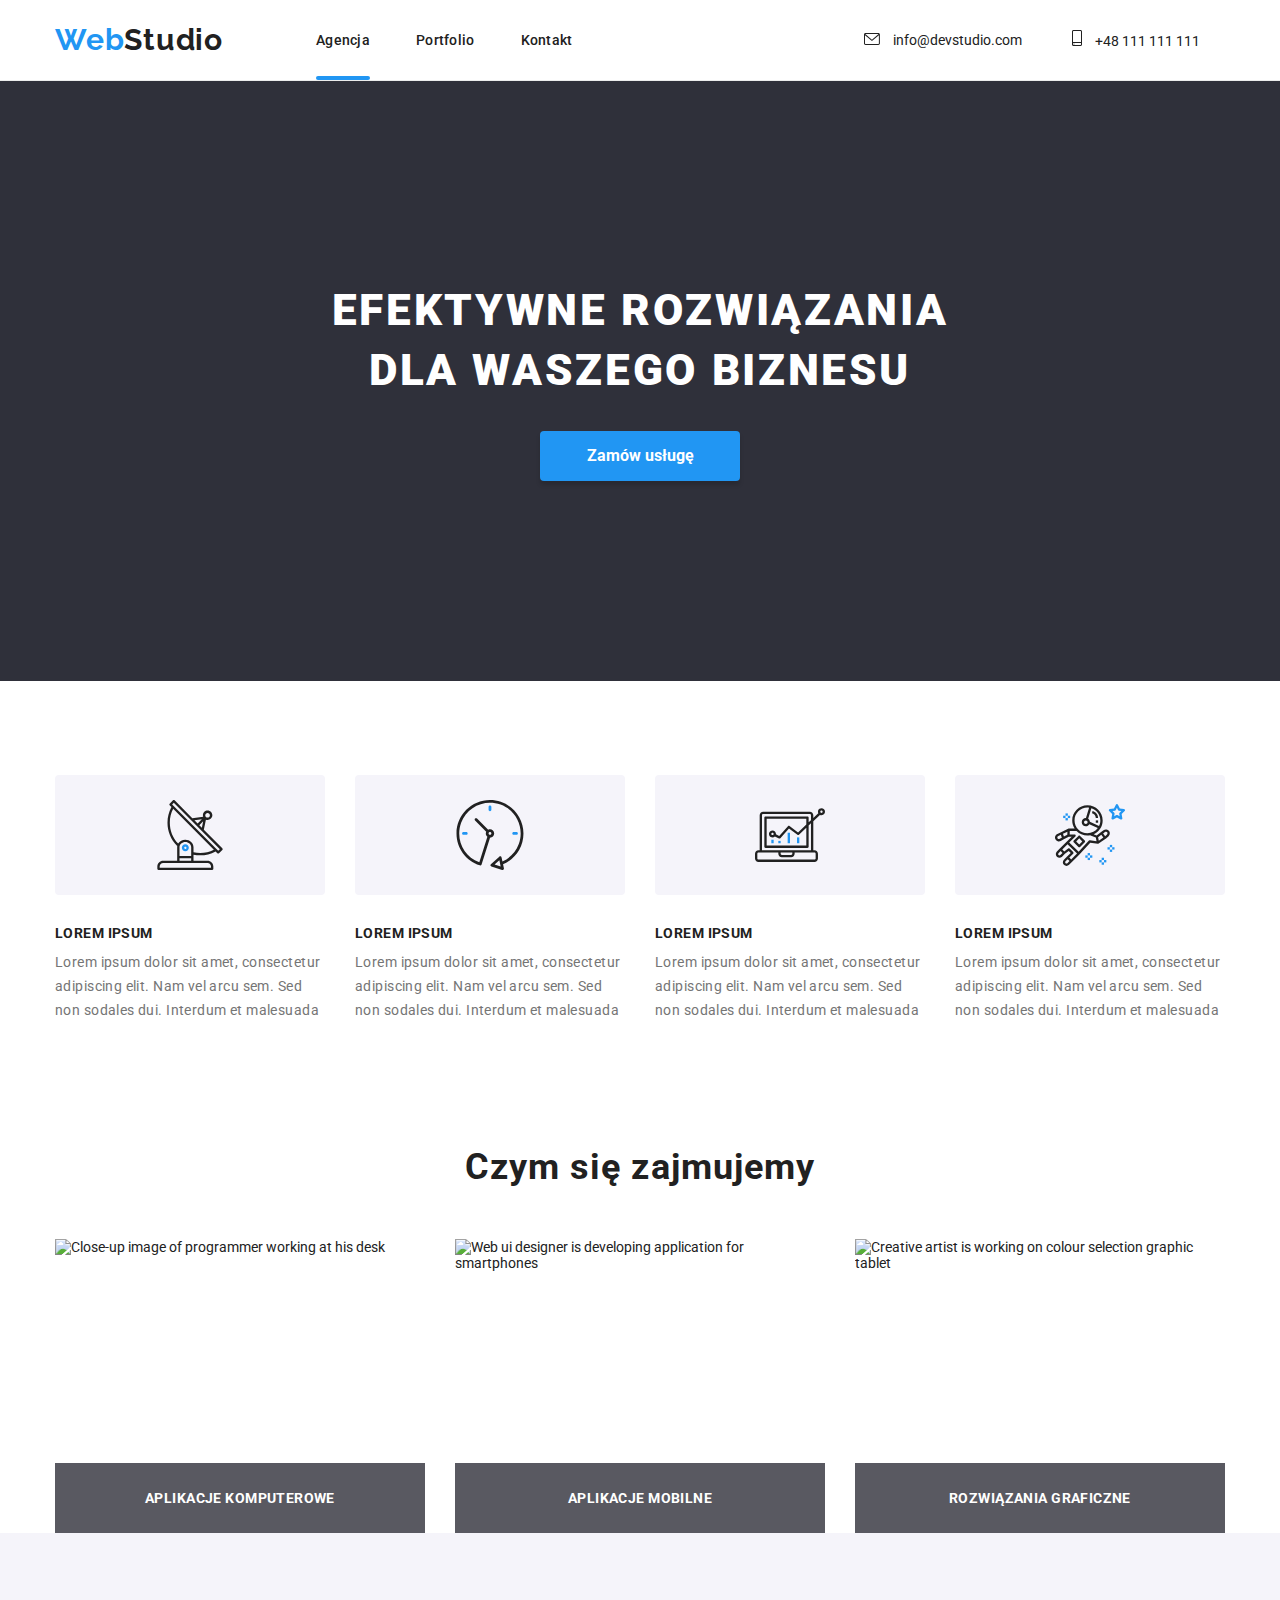
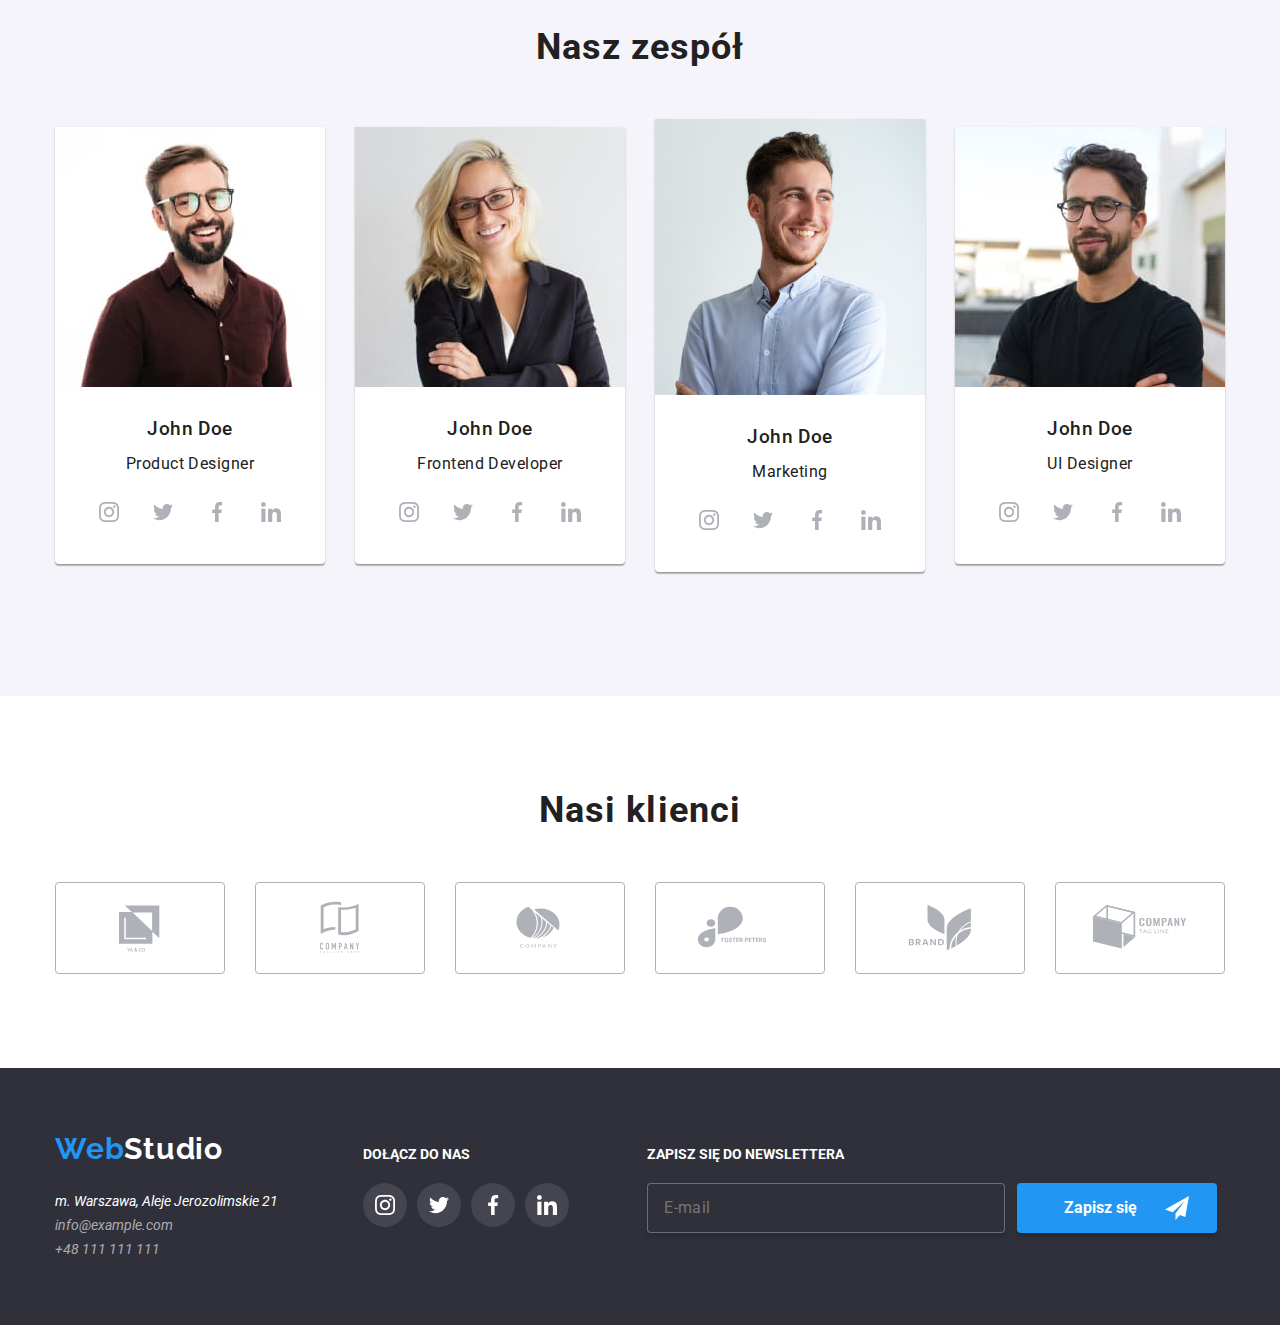
==== commit b054148b: "Portfolio-gallery-done:) w/o menu" ====
--- a/index.html
+++ b/index.html
@@ -167,7 +167,7 @@
                     images/product_designer-desktop-270x260.jpg   270w
                   "
                   alt="picture of Product Designer"
-                  sizes="(min-width:1200px) 270w, (min-width:768px) calc(50vw - 30px), (min-width:300px) calc(100vw - 30p)"
+                  sizes="(min-width:1200px) 270px, (min-width:768px) calc(50vw - 30px), (min-width:300px) calc(100vw - 30p)"
                 />
                 <figcaption class="our-team__picture-figcaption">
                   <h3 class="our-team__name">John Doe</h3>
@@ -218,7 +218,7 @@
                     images/frontend_developer-desktop.jpg   270w
                   "
                   alt="picture of Frontend Developer"
-                  sizes="(min-width:1200px) 270w, (min-width:768px) calc(50vw - 30px), (min-width:300px) calc(100vw - 30px)"
+                  sizes="(min-width:1200px) 270px, (min-width:768px) calc(50vw - 30px), (min-width:300px) calc(100vw - 30px)"
                 />
                 <figcaption>
                   <h3 class="our-team__name">John Doe</h3>
@@ -320,7 +320,7 @@
                     images/ui_designer-desktop.jpg   270w
                   "
                   alt="picture of UI Designer"
-                  sizes="(min-width:1200px) 270w, (min-width:768px) calc(50vw-30px), (min-width:300px) calc(100vw-30px)"
+                  sizes="(min-width:1200px) 270px, (min-width:768px) calc(50vw-30px), (min-width:300px) calc(100vw-30px)"
                 />
                 <figcaption>
                   <h3 class="our-team__name">John Doe</h3>
--- a/css/main.min.css
+++ b/css/main.min.css
@@ -1 +1 @@
-.is-hidden{opacity:0;visibility:hidden;pointer-events:none}:root{--brand-color: #212121;--text-color-1: #757575;--text-color-2: #ffffff;--text-color-3: rgba(255, 255, 255, 0.6);--text-hover-color: #2196f3;--brand-background-color: #ffffff;--background-color-1: #2f303a;--background-color-2: #f5f4fa;--background-color-3: #e5e5e5;--background-color-4: rgba(255, 255, 255, 0.1);--icon-color: #afb1b8}h1,h2,h3,h4,ul,p{margin:0;padding:0}ul{list-style:none}body{font-family:"Roboto","Verdana","Tahoma",sans-serif;color:var(--brand-color);font-size:14px;font-weight:400}img{display:block;max-width:100%;height:auto}.container{margin:0 auto;width:100%;max-width:1200px;padding:0 15px}.section{margin:0 auto;padding-top:60px;padding-bottom:60px}@media screen and (min-width: 768px)and (max-width: 1199px){.section{padding-bottom:0px}}@media screen and (min-width: 1200px){.section{padding-top:94px;padding-bottom:94px}}.section__title{font-weight:700;font-size:28px;line-height:1.1786;letter-spacing:.03em;margin-bottom:30px;text-align:center}@media screen and (min-width: 1200px){.section__title{font-size:36px;line-height:1.166;letter-spacing:.03em;margin-bottom:50px}}@media screen and (max-width: 767){.section--footer{padding-top:60px;padding-bottom:60px;margin:0 auto}}.footer{color:var(--text-color-2);background-color:var(--background-color-1);line-height:1.71}.footer__container{padding-top:60px}@media screen and (max-width: 767px){.footer__container{padding-bottom:60px}}@media screen and (min-width: 768px)and (max-width: 1199px){.footer__container{display:flex;flex-wrap:wrap}}@media screen and (min-width: 1200px){.footer__container{display:flex;flex-wrap:nowrap;padding-right:60px;align-items:baseline}}.modal{position:absolute;top:50%;left:50%;transform:translate(-50%, -50%) scale(1);box-shadow:0px 1px 3px rgba(0,0,0,.12),0px 1px 1px rgba(0,0,0,.14),0px 2px 1px rgba(0,0,0,.2);border-radius:4px;background-color:var(--brand-background-color);transition:transform 400ms cubic-bezier(0.4, 0, 0.2, 1)}.modal .is-hidden{transform:translate(-50%, -50%) scale(0)}.modal__close-button{position:absolute;top:8px;right:8px;width:30px;height:30px;background-color:var(--brand-background-color);border:1px solid rgba(0,0,0,.1);border-radius:50%;cursor:pointer;z-index:1001}.modal__close-button-icon{width:11px;height:11px;fill:#000}@media screen and (max-width: 1199px){.modal{width:450px;min-height:609px}.modal__close-button-icon:hover,.modal__close-button-icon:focus{fill:var(--text-hover-color)}}@media screen and (min-width: 1200px){.modal{width:528px;min-height:581px}}.backdrop{position:fixed;left:0;top:0;width:100%;height:100%;background-color:rgba(0,0,0,.2);transition:opacity 250ms ease,visibility 250ms cubic-bezier(0.4, 0, 0.2, 1)}.contact-form{margin:0px}.contact-form__headline{font-weight:700;font-size:20px;text-align:center}.contact-form__label{color:var(--text-color-1);font-size:12px;line-height:1.1666;letter-spacing:.01em;margin-top:12px;display:block;justify-content:flex-start;text-align:left;margin-left:40px;position:relative}.contact-form__label:focus-within{border-color:var(--text-hover-color);color:var(--text-hover-color);outline:none;transition-property:color;transition-duration:250ms;transition-timing-function:cubic-bezier(0.4, 0, 0.2, 1)}.contact-form__label:focus-within .contact-form__input{border-color:var(--text-hover-color);color:var(--text-hover-color);outline:none;transition-property:color;transition-duration:250ms;transition-timing-function:cubic-bezier(0.4, 0, 0.2, 1)}.contact-form__label:focus-within .contact-form__icon{fill:var(--text-hover-color);transition-property:fill;transition-duration:250ms;transition-timing-function:cubic-bezier(0.4, 0, 0.2, 1)}.contact-form__input{display:block;height:40px;border:1px solid rgba(33,33,33,.2);border-radius:4px;padding-left:42px;margin-top:4px}.contact-form__comment{height:120px;border:1px solid rgba(33,33,33,.2);border:1px solid rgba(33,33,33,.2);border-radius:4px;display:block;padding:12px 16px;color:var(--text-color-1);resize:none;margin-top:4px}.contact-form__comment:focus-within{border-color:var(--text-hover-color);outline:none;transition-property:color;transition-duration:250ms;transition-timing-function:cubic-bezier(0.4, 0, 0.2, 1)}.contact-form__icon{top:32px;left:15px;position:absolute}.contact-form__icon--user-icon{width:12px;height:12px}.contact-form__icon--telephone-icon{width:13px;height:13px}.contact-form__icon--e-mail-icon{width:15px;height:12px;border:none}@media screen and (max-width: 1199px){.contact-form__headline{line-height:1.5;margin-top:40px;margin-right:40px;margin-left:40px;width:370px;height:60px;padding:5px 26px 5px 26px;text-align:center}.contact-form__input{display:block;width:370px}.contact-form__comment{width:370px}}@media screen and (min-width: 1200px){.contact-form__headline{line-height:1.172;margin-top:40px}.contact-form__input{display:block;width:448px}.contact-form__comment{width:448px}}.social-links{display:flex;margin-left:-5px;margin-right:-5px}.social-links--card-list{justify-content:center;align-items:center;margin-top:16px;padding-bottom:24px}.social-links__icon{fill:var(--icon-color);width:20px;height:20px;transition-property:fill;transition-duration:250ms;transition-timing-function:cubic-bezier(0.4, 0, 0.2, 1)}.social-links__address{display:flex;width:44px;height:44px;border-radius:50%;align-items:center;justify-content:center;margin-left:5px;margin-right:5px;background-color:var(--brand-background-color);transition-property:background-color;transition-duration:250ms;transition-timing-function:cubic-bezier(0.4, 0, 0.2, 1)}.social-links__address:hover,.social-links__address:focus{background-color:var(--text-hover-color);fill:var(--text-color-2)}.social-links__address:hover>.social-links__icon{fill:var(--text-color-2)}@media screen and (max-width: 767px){.social-links{justify-content:center;align-items:center}}@media screen and (min-width: 1200px)and (max-width: 1999px){.social-links--card-list{padding-bottom:30px}}.button{width:200px;height:50px;background:var(--text-hover-color);box-shadow:0px 4px 4px rgba(0,0,0,.15);border-radius:4px;color:var(--text-color-2);text-align:center;font-weight:700;font-size:16px;line-height:2;cursor:pointer;border:none}.logo{font-family:"Raleway";font-weight:700;font-size:26px;line-height:1.38;letter-spacing:.03em}.logo__web-part{color:var(--text-hover-color)}@media screen and (max-width: 767px){.logo{margin-right:auto}}@media screen and (min-width: 1200px){.logo{margin-right:70px}}.newsletter-form__button{position:relative}.newsletter-form__input{width:358px;height:50px;border:1px solid rgba(255,255,255,.3);box-shadow:0px 4px 4px rgba(0,0,0,.15);border-radius:4px;background:var(--background-color-1);padding-top:15px;padding-left:16px;padding-bottom:15px;font-size:16px;line-height:1.25px;letter-spacing:.03em;color:var(--text-color-3)}.newsletter-form__icon{width:24px;height:24px;fill:var(--text-color-2);position:absolute;top:13px;right:28px}@media screen and (max-width: 767px){.newsletter-form{display:block;text-align:center}.newsletter-form__input{width:450px}.newsletter-form__button{margin-top:20px;display:block;margin:20px auto}.newsletter-form__container{width:100%}}@media screen and (min-width: 768px)and (max-width: 1199px){.newsletter-form{display:flex;flex-direction:column;align-items:center;flex:0 0 100%;max-width:100%}.newsletter-form__container{display:flex;flex-wrap:wrap;flex-direction:column;align-items:center;padding-bottom:60px}.newsletter-form__button{margin-top:20px}}@media screen and (min-width: 1200px){.newsletter-form{padding-bottom:92px;margin-left:70px;margin-left:auto}.newsletter-form__container{display:flex;flex-direction:row}.newsletter-form__button{position:relative;padding-right:76px;padding-left:42px}.newsletter-form__input{margin-right:12px}}.checkbox-container{display:flex;justify-content:center;align-items:center}.checkbox-container__regulations-and-privacy-policy{display:block;text-align:center;margin-top:20px}.checkbox-container__regulations-and-privacy-policy::before{display:inline-block;content:"";width:16px;height:15px;border:1px solid var(--brand-color);margin-right:8px;cursor:pointer}.checkbox-container__regulations-and-privacy-policy a{color:var(--text-hover-color);line-height:1.7143}.checkbox-container__submit-button{margin:30px 164px 40px 164px}.checkbox-container__policy-text{opacity:0}.checkbox-container__policy-text:checked{opacity:0}.checkbox-container .checkbox-container__policy-text:checked+.checkbox-container__regulations-and-privacy-policy::before{background-image:url("../images/icon-tick.svg");background-color:var(--text-hover-color);border:none;background-repeat:no-repeat;background-position:50% 50%}.checkbox-container .checkbox-container__policy-text:checked:focus+.checkbox-container__regulations-and-privacy-policy::before{transition-property:background-color;transition-duration:250ms;transition-timing-function:cubic-bezier(0.4, 0, 0.2, 1)}.menu{display:flex;flex-direction:row;align-items:center}.menu__item{text-decoration:none;color:var(--brand-color);font-weight:500;line-height:1.14;letter-spacing:.02em;margin-left:23px;margin-right:23px;transition-property:color;transition-duration:250ms;transition-timing-function:cubic-bezier(0.4, 0, 0.2, 1)}.menu__item:hover,.menu__item:focus{color:var(--text-hover-color)}.menu__item--active{position:relative;top:0;left:0}.menu__item--active::after{content:"";border-top:4px solid var(--text-hover-color);width:100%;border-radius:2px;position:absolute;bottom:-32px;left:0px;display:block}.header-contacts{display:flex;flex-direction:row;margin-left:auto;align-items:center}.header-contacts__item{text-decoration:none;color:var(--text_color_1);margin-left:25px;margin-right:25px;transition-property:color;transition-duration:250ms;transition-timing-function:cubic-bezier(0.4, 0, 0.2, 1)}.header-contacts__item:hover,.header-contacts__item:focus{color:var(--text-hover-color)}.header-contacts__icon{margin-right:10px;fill:currentColor;transition-property:fill;transition-duration:250ms;transition-timing-function:cubic-bezier(0.4, 0, 0.2, 1)}.header-contacts__icon--envelope{width:16px;height:12px}.header-contacts__icon--smartphone{width:10px;height:16px}.page-header{background-color:var(--brand-background-color);display:flex;align-items:center;justify-content:space-between;margin-right:-25px;margin:0 auto;height:80px}.page-header__logo{display:flex;text-decoration:none;color:var(--brand-color);font-family:"Raleway";margin-right:70px;transition-property:color;transition-duration:250ms;transition-timing-function:cubic-bezier(0.4, 0, 0.2, 1)}.page-header__logo:hover,.page-header__logo:focus{color:var(--text-hover-color)}.page-header__border-bottom{border-bottom:1px solid #ececec}.baner{background-color:var(--background-color-1);color:var(--text-color-2);display:flex;flex-direction:column;align-items:center;justify-content:center;margin:0 auto;background-repeat:no-repeat}.baner__headline{color:var(--text-color-2);font-weight:900;text-align:center;letter-spacing:.06em;text-transform:uppercase}.baner__button{margin-top:30px}@media screen and (max-width: 767px){.baner{margin:0 auto;background-size:cover;background-image:linear-gradient(rgba(47, 48, 58, 0.4), rgba(47, 48, 58, 0.4)),url("../images/background-mobile.jpg");height:400px;background-position:center top}}@media screen and (max-width: 767px)and (min-device-pixel-ratio: 2),screen and (max-width: 767px)and (min-resolution: 192dpi),screen and (max-width: 767px)and (min-resolution: 2dppx){.baner{background-image:linear-gradient(rgba(47, 48, 58, 0.4), rgba(47, 48, 58, 0.4)),url("../images/background-mobile@2x.jpg")}}@media screen and (max-width: 767px){.baner__headline{font-size:26px;line-height:1.6154;max-width:365px}}@media screen and (min-width: 768px){.baner{background-image:linear-gradient(rgba(47, 48, 58, 0.4), rgba(47, 48, 58, 0.4)),url("../images/background-tablet.jpg");background-size:cover;width:100%;height:400px}}@media screen and (min-width: 768px)and (min-device-pixel-ratio: 2),screen and (min-width: 768px)and (min-resolution: 192dpi),screen and (min-width: 768px)and (min-resolution: 2dppx){.baner{background-image:linear-gradient(rgba(47, 48, 58, 0.4), rgba(47, 48, 58, 0.4)),url("../images/background-tablet@2x.jpg")}}@media screen and (min-width: 768px){.baner__headline{font-size:26px;line-height:1.6154;max-width:365px}}@media screen and (min-width: 1200px){.baner{background-image:linear-gradient(rgba(47, 48, 58, 0.4), rgba(47, 48, 58, 0.4)),url("../images/background-picture.jpg");background-size:cover;max-width:1600px;height:600px}.baner__headline{color:var(--text-color-2);font-size:44px;line-height:1.36;max-width:696px}}.lorem-ipsum{background-color:var(--brand-background-color);margin:0 auto}.lorem-ipsum__icon{width:70px;height:70px}.lorem-ipsum__icon-card{display:flex;height:120px;background-color:var(--background-color-2);border-radius:4px;margin-bottom:30px;justify-content:center;align-items:center}.lorem-ipsum__list{display:flex;flex-wrap:wrap;justify-content:center}@media screen and (min-width: 768px)and (max-width: 1199px){.lorem-ipsum__list{padding-bottom:45px}}@media screen and (min-width: 768px),(min-width: 1200px){.lorem-ipsum__list{margin-left:-15px;margin-right:-15px}}.lorem-ipsum__title{font-weight:700;line-height:1.17;letter-spacing:.03em;text-transform:uppercase}@media screen and (max-width: 767px){.lorem-ipsum__title{text-align:center}}.lorem-ipsum__subtitle{color:var(--text-color-1);line-height:1.71;letter-spacing:.03em;margin-top:10px}.lorem-ipsum__item{margin-bottom:30px}@media screen and (max-width: 767px){.lorem-ipsum__item{flex:0 0 100%;max-width:100%}.lorem-ipsum__item:last-child{margin-bottom:0px}}@media screen and (min-width: 768px),(min-width: 1200px){.lorem-ipsum__item{padding-left:15px;padding-right:15px}}@media screen and (min-width: 768px){.lorem-ipsum__item{flex:0 0 50%;max-width:50%}}@media screen and (min-width: 1200px){.lorem-ipsum__item{flex:0 0 25%;max-width:25%}}.what-we-do{background-color:var(--brand-background-color);justify-content:center}.what-we-do img{width:370px;height:294px}.what-we-do__item{margin-left:15px;margin-right:15px}.what-we-do__list{display:flex;flex-wrap:wrap;justify-content:center;margin-left:-15px;margin-right:-15px}.what-we-do__item{position:relative;top:0;left:0}.what-we-do__description{position:absolute;right:0;bottom:0;background:rgba(47,48,58,.8);font-weight:700;line-height:1.1721;letter-spacing:.03em;text-transform:uppercase;color:var(--text-color-2);padding:27px;width:100%;text-align:center}@media screen and (max-width: 767px){.what-we-do{display:none}}@media screen and (min-width: 768px){.what-we-do{display:none}}@media screen and (min-width: 1200px){.what-we-do{display:contents;padding-bottom:94px}}.our-team{background-color:var(--background-color-2);margin:0 auto}.our-team__img{margin:0;padding:0}.our-team_title{justify-content:center}.our-team__card-list{display:flex;flex-wrap:wrap;justify-content:center;align-items:center}@media screen and (min-width: 768px){.our-team__card-list{margin-left:-15px;margin-right:-15px}}.our-team__card-item{font-size:16px;line-height:1.357;letter-spacing:.03em;background-color:var(--brand-background-color);text-align:center;margin-bottom:30px}@media screen and (max-width: 767px){.our-team__card-item{flex:0 0 100%;max-width:100%}.our-team__card-item:last-child{margin-bottom:0px}}@media screen and (min-width: 768px){.our-team__card-item{margin-left:15px;margin-right:15px}}@media screen and (min-width: 768px){.our-team__card-item{flex:0 0 calc(50% - 30px);max-width:calc(50% - 30px)}}@media screen and (min-width: 1200px){.our-team__card-item{flex:0 0 calc(25% - 30px);max-width:calc(25% - 30px)}}.our-team__picture{margin:0;box-shadow:0px 1px 3px rgba(0,0,0,.12),0px 1px 1px rgba(0,0,0,.14),0px 2px 1px rgba(0,0,0,.2);border-radius:0px 0px 4px 4px}.our-team__name{font-weight:500;margin-bottom:10px;margin-top:30px}@media screen and (max-width: 767px){.our-team__name{font-weight:500;line-height:1.1719}}.our-team__name__position{color:var(--text-color-1)}.our-customers{padding-left:15px;padding-right:15px;display:flex;flex-direction:row;flex-wrap:wrap;gap:30px}@media screen and (min-width: 768px)and (max-width: 1199px){.our-customers{padding-bottom:60px}}.our-customers__item{flex-basis:calc((100% - 30px)/2)}@media screen and (min-width: 768px){.our-customers__item{flex-basis:calc((100% - 60px)/3)}}@media screen and (min-width: 1200px){.our-customers__item{flex-basis:calc((100% - 150px)/6)}}.our-customers__icon-card{display:flex;height:92px;border:1px solid #afb1b8;border-radius:4px;fill:var(--icon-color);justify-content:center;align-items:center;transition-property:fill,border;transition-duration:250ms;transition-timing-function:cubic-bezier(0.4, 0, 0.2, 1)}.our-customers__icon-card:hover,.our-customers__icon-card:focus{fill:var(--text-hover-color);border:1px solid var(--text-hover-color)}.our-customers__icon{width:106px;height:60px}.footer-logo-section__logo{text-decoration:none;color:var(--text-color-2);transition-property:color;transition-duration:250ms;transition-timing-function:cubic-bezier(0.4, 0, 0.2, 1)}.footer-logo-section__logo:hover,.footer-logo-section__logo:focus{color:var(--text-hover-color)}.footer-logo-section__address-details{color:var(--text-color-2);padding-top:20px}.footer-logo-section__contacts{color:var(--text-color-3)}.footer-logo-section__contacts-item{text-decoration:none;color:var(--text-color-3);margin-top:9px;transition-property:color;transition-duration:250ms;transition-timing-function:cubic-bezier(0.4, 0, 0.2, 1)}.footer-logo-section__contacts-item:hover,.footer-logo-section__contacts-item:focus{color:var(--text-hover-color)}@media screen and (max-width: 767px){.footer-logo-section{text-align:center;margin-bottom:60px}}@media screen and (min-width: 768px)and (max-width: 1199px){.footer-logo-section{display:flex;flex-direction:column;align-items:center;flex:0 0 50%;max-width:50%;margin-bottom:60px;width:253px;height:79px}}@media screen and (min-width: 1200px){.footer-logo-section{display:flex;flex-direction:column;padding-bottom:60px}}.join-us-section__title{font-family:"Roboto";font-weight:700;font-size:14px;line-height:1.1721;text-transform:uppercase;margin-bottom:20px}@media screen and (max-width: 767px){.join-us-section__title{text-align:center}.join-us-section{margin-bottom:60px}}@media screen and (min-width: 768px)and (max-width: 1199px){.join-us-section{display:flex;flex-direction:column;align-items:center;flex:0 0 50%;max-width:50%;margin-bottom:102px}}@media screen and (min-width: 1200px){.join-us-section{width:206px;height:80px;padding-bottom:92px;margin-left:70px;margin-right:78px}}.social-links__icon--footer{fill:var(--text-color-2)}.social-links__address--footer{background-color:var(--background-color-4)}.portfolio-main{background-color:var(--brand-background-color)}.portfolio-gallery{margin:-15px -15px -15px -15px}.portfolio-gallery__picture{display:block}.portfolio-gallery__description{padding-left:24px;padding-right:24px;padding-top:20px;padding-bottom:20px;border-bottom-width:1px;border-bottom-style:solid;border-bottom-color:#eee;border-left-width:1px;border-left-style:solid;border-left-color:#eee;border-right-width:1px;border-right-style:solid;border-right-color:#eee;position:relative;z-index:1;background-color:var(--brand-background-color)}.portfolio-gallery__title{font-weight:700;font-size:18px;line-height:2;letter-spacing:.06em}.portfolio-gallery__subtitle{font-size:16px;line-height:1.875;letter-spacing:.03em;color:var(--text-color-1)}.portfolio-gallery__item{background-color:var(--brand-background-color);list-style:none;margin:15px 15px 15px 15px;max-height:404px}.portfolio-gallery__card{margin:0px auto;position:relative;overflow:hidden;transition-property:box-shadow;transition-duration:250ms;transition-timing-function:cubic-bezier(0.4, 0, 0.2, 1)}.portfolio-gallery__card:hover,.portfolio-gallery__card:focus{box-shadow:0px 1px 1px rgba(0,0,0,.12),0px 4px 4px rgba(0,0,0,.06),1px 4px 6px rgba(0,0,0,.16)}.portfolio-gallery__card:hover .portfolio-gallery__overlay,.portfolio-gallery__card:focus .portfolio-gallery__overlay{transform:translatey(0%);cursor:default}.portfolio-gallery__overlay{position:absolute;width:100%;height:100%;top:0px;left:0px;transform:translatey(100%);transition:transform 250ms ease;background:rgba(33,150,243,.9);color:var(--text-color-2);padding:49px 45px 49px 24px}.portfolio-gallery__overlay-description{font-size:18px;line-height:1.555}@media screen and (max-width: 767px){.portfolio-gallery{display:flex;flex-wrap:wrap;justify-content:center;align-content:center}}@media screen and (min-width: 768px)and (max-width: 1199px){.portfolio-gallery{display:flex;flex-wrap:wrap;justify-content:center}}@media screen and (min-width: 1200px){.portfolio-gallery{display:flex;flex-wrap:wrap;align-items:center;justify-content:center;margin:-15px -15px -15px -15px}.portfolio-gallery__description{padding-bottom:20px}}.portfolio-submenu-list{display:flex;flex-direction:row;justify-content:center}.portfolio-submenu-list__submenu-button{font-weight:500;font-size:16px;line-height:1.625;text-align:center;letter-spacing:.03em;background-color:var(--background-color-2);border:none;padding:6px 22px 6px 22px;margin-left:4px;margin-right:4px;border-radius:4px;transition-property:background-color,box-shadow,color;transition-duration:250ms;transition-timing-function:cubic-bezier(0.4, 0, 0.2, 1);cursor:pointer}.portfolio-submenu-list__submenu-button:hover,.portfolio-submenu-list__submenu-button:focus{color:var(--text-color-2);background-color:var(--text-hover-color);box-shadow:0px 3px 1px rgba(0,0,0,.1),0px 1px 2px rgba(0,0,0,.08),0px 2px 2px rgba(0,0,0,.12)}@media screen and (max-width: 767px){.portfolio-submenu-list{padding-bottom:40px;flex-wrap:wrap;justify-content:flex-start}.portfolio-submenu-list__submenu-button{margin-bottom:15px;margin-right:4px;margin-left:4px}}@media screen and (min-width: 768px)and (max-width: 1199px){.portfolio-submenu-list{display:flex;margin-bottom:30px}}@media screen and (min-width: 1200px){.portfolio-submenu-list{justify-content:center;margin-bottom:50px}}/*# sourceMappingURL=main.min.css.map */+.is-hidden{opacity:0;visibility:hidden;pointer-events:none}:root{--brand-color: #212121;--text-color-1: #757575;--text-color-2: #ffffff;--text-color-3: rgba(255, 255, 255, 0.6);--text-hover-color: #2196f3;--brand-background-color: #ffffff;--background-color-1: #2f303a;--background-color-2: #f5f4fa;--background-color-3: #e5e5e5;--background-color-4: rgba(255, 255, 255, 0.1);--icon-color: #afb1b8}h1,h2,h3,h4,ul,p{margin:0;padding:0}ul{list-style:none}body{font-family:"Roboto","Verdana","Tahoma",sans-serif;color:var(--brand-color);font-size:14px;font-weight:400}img{display:block;max-width:100%;height:auto}.container{margin:0 auto;width:100%;max-width:1200px;padding:0 15px}.section{margin:0 auto;padding-top:60px;padding-bottom:60px}@media screen and (min-width: 768px)and (max-width: 1199px){.section{padding-bottom:0px}}@media screen and (min-width: 1200px){.section{padding-top:94px;padding-bottom:94px}}.section__title{font-weight:700;font-size:28px;line-height:1.1786;letter-spacing:.03em;margin-bottom:30px;text-align:center}@media screen and (min-width: 1200px){.section__title{font-size:36px;line-height:1.166;letter-spacing:.03em;margin-bottom:50px}}@media screen and (max-width: 767){.section--footer{padding-top:60px;padding-bottom:60px;margin:0 auto}}.footer{color:var(--text-color-2);background-color:var(--background-color-1);line-height:1.71}.footer__container{padding-top:60px}@media screen and (max-width: 767px){.footer__container{padding-bottom:60px}}@media screen and (min-width: 768px)and (max-width: 1199px){.footer__container{display:flex;flex-wrap:wrap}}@media screen and (min-width: 1200px){.footer__container{display:flex;flex-wrap:nowrap;padding-right:60px;align-items:baseline}}.modal{position:absolute;top:50%;left:50%;transform:translate(-50%, -50%) scale(1);box-shadow:0px 1px 3px rgba(0,0,0,.12),0px 1px 1px rgba(0,0,0,.14),0px 2px 1px rgba(0,0,0,.2);border-radius:4px;background-color:var(--brand-background-color);transition:transform 400ms cubic-bezier(0.4, 0, 0.2, 1)}.modal .is-hidden{transform:translate(-50%, -50%) scale(0)}.modal__close-button{position:absolute;top:8px;right:8px;width:30px;height:30px;background-color:var(--brand-background-color);border:1px solid rgba(0,0,0,.1);border-radius:50%;cursor:pointer;z-index:1001}.modal__close-button-icon{width:11px;height:11px;fill:#000}@media screen and (max-width: 1199px){.modal{width:450px;min-height:609px}.modal__close-button-icon:hover,.modal__close-button-icon:focus{fill:var(--text-hover-color)}}@media screen and (min-width: 1200px){.modal{width:528px;min-height:581px}}.backdrop{position:fixed;left:0;top:0;width:100%;height:100%;background-color:rgba(0,0,0,.2);transition:opacity 250ms ease,visibility 250ms cubic-bezier(0.4, 0, 0.2, 1)}.contact-form{margin:0px}.contact-form__headline{font-weight:700;font-size:20px;text-align:center}.contact-form__label{color:var(--text-color-1);font-size:12px;line-height:1.1666;letter-spacing:.01em;margin-top:12px;display:block;justify-content:flex-start;text-align:left;margin-left:40px;position:relative}.contact-form__label:focus-within{border-color:var(--text-hover-color);color:var(--text-hover-color);outline:none;transition-property:color;transition-duration:250ms;transition-timing-function:cubic-bezier(0.4, 0, 0.2, 1)}.contact-form__label:focus-within .contact-form__input{border-color:var(--text-hover-color);color:var(--text-hover-color);outline:none;transition-property:color;transition-duration:250ms;transition-timing-function:cubic-bezier(0.4, 0, 0.2, 1)}.contact-form__label:focus-within .contact-form__icon{fill:var(--text-hover-color);transition-property:fill;transition-duration:250ms;transition-timing-function:cubic-bezier(0.4, 0, 0.2, 1)}.contact-form__input{display:block;height:40px;border:1px solid rgba(33,33,33,.2);border-radius:4px;padding-left:42px;margin-top:4px}.contact-form__comment{height:120px;border:1px solid rgba(33,33,33,.2);border:1px solid rgba(33,33,33,.2);border-radius:4px;display:block;padding:12px 16px;color:var(--text-color-1);resize:none;margin-top:4px}.contact-form__comment:focus-within{border-color:var(--text-hover-color);outline:none;transition-property:color;transition-duration:250ms;transition-timing-function:cubic-bezier(0.4, 0, 0.2, 1)}.contact-form__icon{top:32px;left:15px;position:absolute}.contact-form__icon--user-icon{width:12px;height:12px}.contact-form__icon--telephone-icon{width:13px;height:13px}.contact-form__icon--e-mail-icon{width:15px;height:12px;border:none}@media screen and (max-width: 1199px){.contact-form__headline{line-height:1.5;margin-top:40px;margin-right:40px;margin-left:40px;width:370px;height:60px;padding:5px 26px 5px 26px;text-align:center}.contact-form__input{display:block;width:370px}.contact-form__comment{width:370px}}@media screen and (min-width: 1200px){.contact-form__headline{line-height:1.172;margin-top:40px}.contact-form__input{display:block;width:448px}.contact-form__comment{width:448px}}.social-links{display:flex;margin-left:-5px;margin-right:-5px}.social-links--card-list{justify-content:center;align-items:center;margin-top:16px;padding-bottom:24px}.social-links__icon{fill:var(--icon-color);width:20px;height:20px;transition-property:fill;transition-duration:250ms;transition-timing-function:cubic-bezier(0.4, 0, 0.2, 1)}.social-links__address{display:flex;width:44px;height:44px;border-radius:50%;align-items:center;justify-content:center;margin-left:5px;margin-right:5px;background-color:var(--brand-background-color);transition-property:background-color;transition-duration:250ms;transition-timing-function:cubic-bezier(0.4, 0, 0.2, 1)}.social-links__address:hover,.social-links__address:focus{background-color:var(--text-hover-color);fill:var(--text-color-2)}.social-links__address:hover>.social-links__icon{fill:var(--text-color-2)}@media screen and (max-width: 767px){.social-links{justify-content:center;align-items:center}}@media screen and (min-width: 1200px)and (max-width: 1999px){.social-links--card-list{padding-bottom:30px}}.button{width:200px;height:50px;background:var(--text-hover-color);box-shadow:0px 4px 4px rgba(0,0,0,.15);border-radius:4px;color:var(--text-color-2);text-align:center;font-weight:700;font-size:16px;line-height:2;cursor:pointer;border:none}.logo{font-family:"Raleway";font-weight:700;font-size:26px;line-height:1.38;letter-spacing:.03em}.logo__web-part{color:var(--text-hover-color)}@media screen and (max-width: 767px){.logo{margin-right:auto}}@media screen and (min-width: 1200px){.logo{margin-right:70px}}.newsletter-form__button{position:relative}.newsletter-form__input{width:358px;height:50px;border:1px solid rgba(255,255,255,.3);box-shadow:0px 4px 4px rgba(0,0,0,.15);border-radius:4px;background:var(--background-color-1);padding-top:15px;padding-left:16px;padding-bottom:15px;font-size:16px;line-height:1.25px;letter-spacing:.03em;color:var(--text-color-3)}.newsletter-form__icon{width:24px;height:24px;fill:var(--text-color-2);position:absolute;top:13px;right:28px}@media screen and (max-width: 767px){.newsletter-form{display:block;text-align:center}.newsletter-form__input{width:450px}.newsletter-form__button{margin-top:20px;display:block;margin:20px auto}.newsletter-form__container{width:100%}}@media screen and (min-width: 768px)and (max-width: 1199px){.newsletter-form{display:flex;flex-direction:column;align-items:center;flex:0 0 100%;max-width:100%}.newsletter-form__container{display:flex;flex-wrap:wrap;flex-direction:column;align-items:center;padding-bottom:60px}.newsletter-form__button{margin-top:20px}}@media screen and (min-width: 1200px){.newsletter-form{padding-bottom:92px;margin-left:70px;margin-left:auto}.newsletter-form__container{display:flex;flex-direction:row}.newsletter-form__button{position:relative;padding-right:76px;padding-left:42px}.newsletter-form__input{margin-right:12px}}.checkbox-container{display:flex;justify-content:center;align-items:center}.checkbox-container__regulations-and-privacy-policy{display:block;text-align:center;margin-top:20px}.checkbox-container__regulations-and-privacy-policy::before{display:inline-block;content:"";width:16px;height:15px;border:1px solid var(--brand-color);margin-right:8px;cursor:pointer}.checkbox-container__regulations-and-privacy-policy a{color:var(--text-hover-color);line-height:1.7143}.checkbox-container__submit-button{margin:30px 164px 40px 164px}.checkbox-container__policy-text{opacity:0}.checkbox-container__policy-text:checked{opacity:0}.checkbox-container .checkbox-container__policy-text:checked+.checkbox-container__regulations-and-privacy-policy::before{background-image:url("../images/icon-tick.svg");background-color:var(--text-hover-color);border:none;background-repeat:no-repeat;background-position:50% 50%}.checkbox-container .checkbox-container__policy-text:checked:focus+.checkbox-container__regulations-and-privacy-policy::before{transition-property:background-color;transition-duration:250ms;transition-timing-function:cubic-bezier(0.4, 0, 0.2, 1)}.menu{display:flex;flex-direction:row;align-items:center}.menu__item{text-decoration:none;color:var(--brand-color);font-weight:500;line-height:1.14;letter-spacing:.02em;margin-left:23px;margin-right:23px;transition-property:color;transition-duration:250ms;transition-timing-function:cubic-bezier(0.4, 0, 0.2, 1)}.menu__item:hover,.menu__item:focus{color:var(--text-hover-color)}.menu__item--active{position:relative;top:0;left:0}.menu__item--active::after{content:"";border-top:4px solid var(--text-hover-color);width:100%;border-radius:2px;position:absolute;bottom:-32px;left:0px;display:block}.header-contacts{display:flex;flex-direction:row;margin-left:auto;align-items:center}.header-contacts__item{text-decoration:none;color:var(--text_color_1);margin-left:25px;margin-right:25px;transition-property:color;transition-duration:250ms;transition-timing-function:cubic-bezier(0.4, 0, 0.2, 1)}.header-contacts__item:hover,.header-contacts__item:focus{color:var(--text-hover-color)}.header-contacts__icon{margin-right:10px;fill:currentColor;transition-property:fill;transition-duration:250ms;transition-timing-function:cubic-bezier(0.4, 0, 0.2, 1)}.header-contacts__icon--envelope{width:16px;height:12px}.header-contacts__icon--smartphone{width:10px;height:16px}.page-header{background-color:var(--brand-background-color);display:flex;align-items:center;justify-content:space-between;margin-right:-25px;margin:0 auto;height:80px}.page-header__logo{display:flex;text-decoration:none;color:var(--brand-color);font-family:"Raleway";margin-right:70px;transition-property:color;transition-duration:250ms;transition-timing-function:cubic-bezier(0.4, 0, 0.2, 1)}.page-header__logo:hover,.page-header__logo:focus{color:var(--text-hover-color)}.page-header__border-bottom{border-bottom:1px solid #ececec}.baner{background-color:var(--background-color-1);color:var(--text-color-2);display:flex;flex-direction:column;align-items:center;justify-content:center;margin:0 auto;background-repeat:no-repeat}.baner__headline{color:var(--text-color-2);font-weight:900;text-align:center;letter-spacing:.06em;text-transform:uppercase}.baner__button{margin-top:30px}@media screen and (max-width: 767px){.baner{margin:0 auto;background-size:cover;background-image:linear-gradient(rgba(47, 48, 58, 0.4), rgba(47, 48, 58, 0.4)),url("../images/background-mobile.jpg");height:400px;background-position:center top}}@media screen and (max-width: 767px)and (min-device-pixel-ratio: 2),screen and (max-width: 767px)and (min-resolution: 192dpi),screen and (max-width: 767px)and (min-resolution: 2dppx){.baner{background-image:linear-gradient(rgba(47, 48, 58, 0.4), rgba(47, 48, 58, 0.4)),url("../images/background-mobile@2x.jpg")}}@media screen and (max-width: 767px){.baner__headline{font-size:26px;line-height:1.6154;max-width:365px}}@media screen and (min-width: 768px){.baner{background-image:linear-gradient(rgba(47, 48, 58, 0.4), rgba(47, 48, 58, 0.4)),url("../images/background-tablet.jpg");background-size:cover;width:100%;height:400px}}@media screen and (min-width: 768px)and (min-device-pixel-ratio: 2),screen and (min-width: 768px)and (min-resolution: 192dpi),screen and (min-width: 768px)and (min-resolution: 2dppx){.baner{background-image:linear-gradient(rgba(47, 48, 58, 0.4), rgba(47, 48, 58, 0.4)),url("../images/background-tablet@2x.jpg")}}@media screen and (min-width: 768px){.baner__headline{font-size:26px;line-height:1.6154;max-width:365px}}@media screen and (min-width: 1200px){.baner{background-image:linear-gradient(rgba(47, 48, 58, 0.4), rgba(47, 48, 58, 0.4)),url("../images/background-picture.jpg");background-size:cover;max-width:1600px;height:600px}.baner__headline{color:var(--text-color-2);font-size:44px;line-height:1.36;max-width:696px}}.lorem-ipsum{background-color:var(--brand-background-color);margin:0 auto}.lorem-ipsum__icon{width:70px;height:70px}.lorem-ipsum__icon-card{display:flex;height:120px;background-color:var(--background-color-2);border-radius:4px;margin-bottom:30px;justify-content:center;align-items:center}.lorem-ipsum__list{display:flex;flex-wrap:wrap;justify-content:center}@media screen and (min-width: 768px)and (max-width: 1199px){.lorem-ipsum__list{padding-bottom:45px}}@media screen and (min-width: 768px),(min-width: 1200px){.lorem-ipsum__list{margin-left:-15px;margin-right:-15px}}.lorem-ipsum__title{font-weight:700;line-height:1.17;letter-spacing:.03em;text-transform:uppercase}@media screen and (max-width: 767px){.lorem-ipsum__title{text-align:center}}.lorem-ipsum__subtitle{color:var(--text-color-1);line-height:1.71;letter-spacing:.03em;margin-top:10px}.lorem-ipsum__item{margin-bottom:30px}@media screen and (max-width: 767px){.lorem-ipsum__item{flex:0 0 100%;max-width:100%}.lorem-ipsum__item:last-child{margin-bottom:0px}}@media screen and (min-width: 768px),(min-width: 1200px){.lorem-ipsum__item{padding-left:15px;padding-right:15px}}@media screen and (min-width: 768px){.lorem-ipsum__item{flex:0 0 50%;max-width:50%}}@media screen and (min-width: 1200px){.lorem-ipsum__item{flex:0 0 25%;max-width:25%}}.what-we-do{background-color:var(--brand-background-color);justify-content:center}.what-we-do img{width:370px;height:294px}.what-we-do__item{margin-left:15px;margin-right:15px}.what-we-do__list{display:flex;flex-wrap:wrap;justify-content:center;margin-left:-15px;margin-right:-15px}.what-we-do__item{position:relative;top:0;left:0}.what-we-do__description{position:absolute;right:0;bottom:0;background:rgba(47,48,58,.8);font-weight:700;line-height:1.1721;letter-spacing:.03em;text-transform:uppercase;color:var(--text-color-2);padding:27px;width:100%;text-align:center}@media screen and (max-width: 767px){.what-we-do{display:none}}@media screen and (min-width: 768px){.what-we-do{display:none}}@media screen and (min-width: 1200px){.what-we-do{display:contents;padding-bottom:94px}}.our-team{background-color:var(--background-color-2);margin:0 auto}.our-team__img{margin:0;padding:0}.our-team_title{justify-content:center}.our-team__card-list{display:flex;flex-wrap:wrap;justify-content:center;align-items:center}@media screen and (min-width: 768px){.our-team__card-list{margin-left:-15px;margin-right:-15px}}.our-team__card-item{font-size:16px;line-height:1.357;letter-spacing:.03em;background-color:var(--brand-background-color);text-align:center;margin-bottom:30px}@media screen and (max-width: 767px){.our-team__card-item{flex:0 0 100%;max-width:100%}.our-team__card-item:last-child{margin-bottom:0px}}@media screen and (min-width: 768px){.our-team__card-item{margin-left:15px;margin-right:15px}}@media screen and (min-width: 768px){.our-team__card-item{flex:0 0 calc(50% - 30px);max-width:calc(50% - 30px)}}@media screen and (min-width: 1200px){.our-team__card-item{flex:0 0 calc(25% - 30px);max-width:calc(25% - 30px)}}.our-team__picture{margin:0;box-shadow:0px 1px 3px rgba(0,0,0,.12),0px 1px 1px rgba(0,0,0,.14),0px 2px 1px rgba(0,0,0,.2);border-radius:0px 0px 4px 4px}.our-team__name{font-weight:500;margin-bottom:10px;margin-top:30px}@media screen and (max-width: 767px){.our-team__name{font-weight:500;line-height:1.1719}}.our-team__name__position{color:var(--text-color-1)}.our-customers{display:flex;flex-direction:row;flex-wrap:wrap;gap:30px}@media screen and (min-width: 768px)and (max-width: 1199px){.our-customers{padding-bottom:60px}}.our-customers__item{flex-basis:calc((100% - 30px)/2)}@media screen and (min-width: 768px){.our-customers__item{flex-basis:calc((100% - 60px)/3)}}@media screen and (min-width: 1200px){.our-customers__item{flex-basis:calc((100% - 150px)/6)}}.our-customers__icon-card{display:flex;height:92px;border:1px solid #afb1b8;border-radius:4px;fill:var(--icon-color);justify-content:center;align-items:center;transition-property:fill,border;transition-duration:250ms;transition-timing-function:cubic-bezier(0.4, 0, 0.2, 1)}.our-customers__icon-card:hover,.our-customers__icon-card:focus{fill:var(--text-hover-color);border:1px solid var(--text-hover-color)}.our-customers__icon{width:106px;height:60px}.footer-logo-section__logo{text-decoration:none;color:var(--text-color-2);transition-property:color;transition-duration:250ms;transition-timing-function:cubic-bezier(0.4, 0, 0.2, 1)}.footer-logo-section__logo:hover,.footer-logo-section__logo:focus{color:var(--text-hover-color)}.footer-logo-section__address-details{color:var(--text-color-2);padding-top:20px}.footer-logo-section__contacts{color:var(--text-color-3)}.footer-logo-section__contacts-item{text-decoration:none;color:var(--text-color-3);margin-top:9px;transition-property:color;transition-duration:250ms;transition-timing-function:cubic-bezier(0.4, 0, 0.2, 1)}.footer-logo-section__contacts-item:hover,.footer-logo-section__contacts-item:focus{color:var(--text-hover-color)}@media screen and (max-width: 767px){.footer-logo-section{text-align:center;margin-bottom:60px}}@media screen and (min-width: 768px)and (max-width: 1199px){.footer-logo-section{display:flex;flex-direction:column;align-items:center;flex:0 0 50%;max-width:50%;margin-bottom:60px;width:253px;height:79px}}@media screen and (min-width: 1200px){.footer-logo-section{display:flex;flex-direction:column;padding-bottom:60px}}.join-us-section__title{font-family:"Roboto";font-weight:700;font-size:14px;line-height:1.1721;text-transform:uppercase;margin-bottom:20px}@media screen and (max-width: 767px){.join-us-section__title{text-align:center}.join-us-section{margin-bottom:60px}}@media screen and (min-width: 768px)and (max-width: 1199px){.join-us-section{display:flex;flex-direction:column;align-items:center;flex:0 0 50%;max-width:50%;margin-bottom:102px}}@media screen and (min-width: 1200px){.join-us-section{width:206px;height:80px;padding-bottom:92px;margin-left:70px;margin-right:78px}}.social-links__icon--footer{fill:var(--text-color-2)}.social-links__address--footer{background-color:var(--background-color-4)}.portfolio-main{background-color:var(--brand-background-color)}.portfolio-gallery{display:flex;flex-wrap:wrap;justify-content:center;align-content:center;gap:30px}@media screen and (min-width: 1200px){.portfolio-gallery__description{padding-bottom:20px}}.portfolio-gallery__picture{display:block}.portfolio-gallery__description{padding-left:24px;padding-right:24px;padding-top:20px;padding-bottom:20px;border-bottom-width:1px;border-bottom-style:solid;border-bottom-color:#eee;border-left-width:1px;border-left-style:solid;border-left-color:#eee;border-right-width:1px;border-right-style:solid;border-right-color:#eee;position:relative;z-index:1;background-color:var(--brand-background-color)}.portfolio-gallery__title{font-weight:700;font-size:18px;line-height:2;letter-spacing:.06em}.portfolio-gallery__subtitle{font-size:16px;line-height:1.875;letter-spacing:.03em;color:var(--text-color-1)}.portfolio-gallery__item{background-color:var(--brand-background-color);list-style:none}@media screen and (min-width: 768px)and (max-width: 1199px){.portfolio-gallery__item{flex-basis:calc((100% - 30px)/2);gap:30px}}@media screen and (min-width: 1200px){.portfolio-gallery__item{flex-basis:calc((100% - 60px)/3);gap:60px}}.portfolio-gallery__card{margin:0px;position:relative;overflow:hidden;transition-property:box-shadow;transition-duration:250ms;transition-timing-function:cubic-bezier(0.4, 0, 0.2, 1)}.portfolio-gallery__card:hover,.portfolio-gallery__card:focus{box-shadow:0px 1px 1px rgba(0,0,0,.12),0px 4px 4px rgba(0,0,0,.06),1px 4px 6px rgba(0,0,0,.16)}.portfolio-gallery__card:hover .portfolio-gallery__overlay,.portfolio-gallery__card:focus .portfolio-gallery__overlay{transform:translatey(0%);cursor:default}.portfolio-gallery__overlay{position:absolute;width:100%;height:100%;top:0px;left:0px;transform:translatey(100%);transition:transform 250ms ease;background:rgba(33,150,243,.9);color:var(--text-color-2);padding:49px 45px 49px 24px}.portfolio-gallery__overlay-description{font-size:18px;line-height:1.555}@media screen and (max-width: 767px){.portfolio-gallery{display:flex;flex-wrap:wrap;justify-content:center;align-content:center}}@media screen and (min-width: 768px)and (max-width: 1199px){.portfolio-gallery{display:flex;flex-wrap:wrap;justify-content:center}}@media screen and (min-width: 1200px){.portfolio-gallery{display:flex;flex-wrap:wrap;align-items:center;justify-content:center;margin:-15px -15px -15px -15px}.portfolio-gallery__description{padding-bottom:20px}}.portfolio-submenu-list{display:flex;flex-direction:row;justify-content:center}.portfolio-submenu-list__submenu-button{font-weight:500;font-size:16px;line-height:1.625;text-align:center;letter-spacing:.03em;background-color:var(--background-color-2);border:none;padding:6px 22px 6px 22px;margin-left:4px;margin-right:4px;border-radius:4px;transition-property:background-color,box-shadow,color;transition-duration:250ms;transition-timing-function:cubic-bezier(0.4, 0, 0.2, 1);cursor:pointer}.portfolio-submenu-list__submenu-button:hover,.portfolio-submenu-list__submenu-button:focus{color:var(--text-color-2);background-color:var(--text-hover-color);box-shadow:0px 3px 1px rgba(0,0,0,.1),0px 1px 2px rgba(0,0,0,.08),0px 2px 2px rgba(0,0,0,.12)}@media screen and (max-width: 767px){.portfolio-submenu-list{padding-bottom:40px;flex-wrap:wrap;justify-content:flex-start}.portfolio-submenu-list__submenu-button{margin-bottom:15px;margin-right:4px;margin-left:4px}}@media screen and (min-width: 768px)and (max-width: 1199px){.portfolio-submenu-list{display:flex;margin-bottom:30px}}@media screen and (min-width: 1200px){.portfolio-submenu-list{justify-content:center;margin-bottom:50px}}/*# sourceMappingURL=main.min.css.map */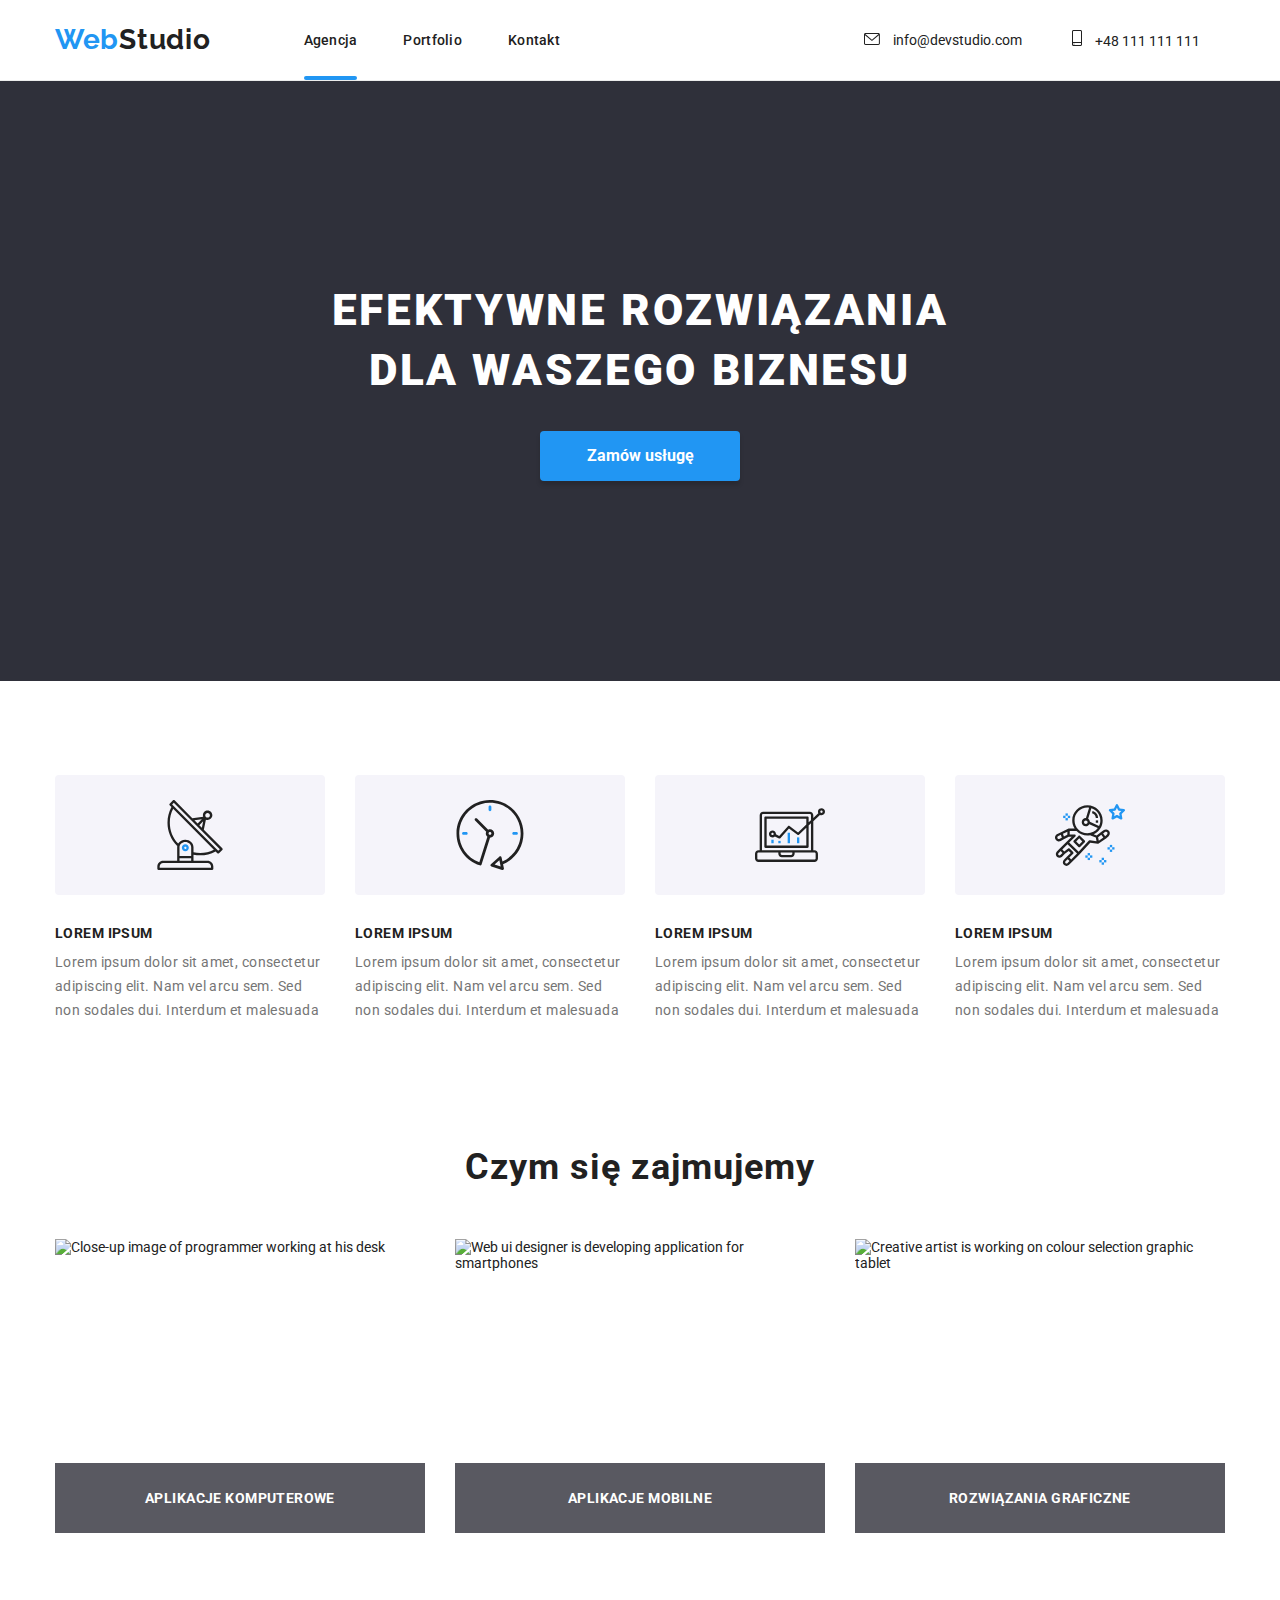
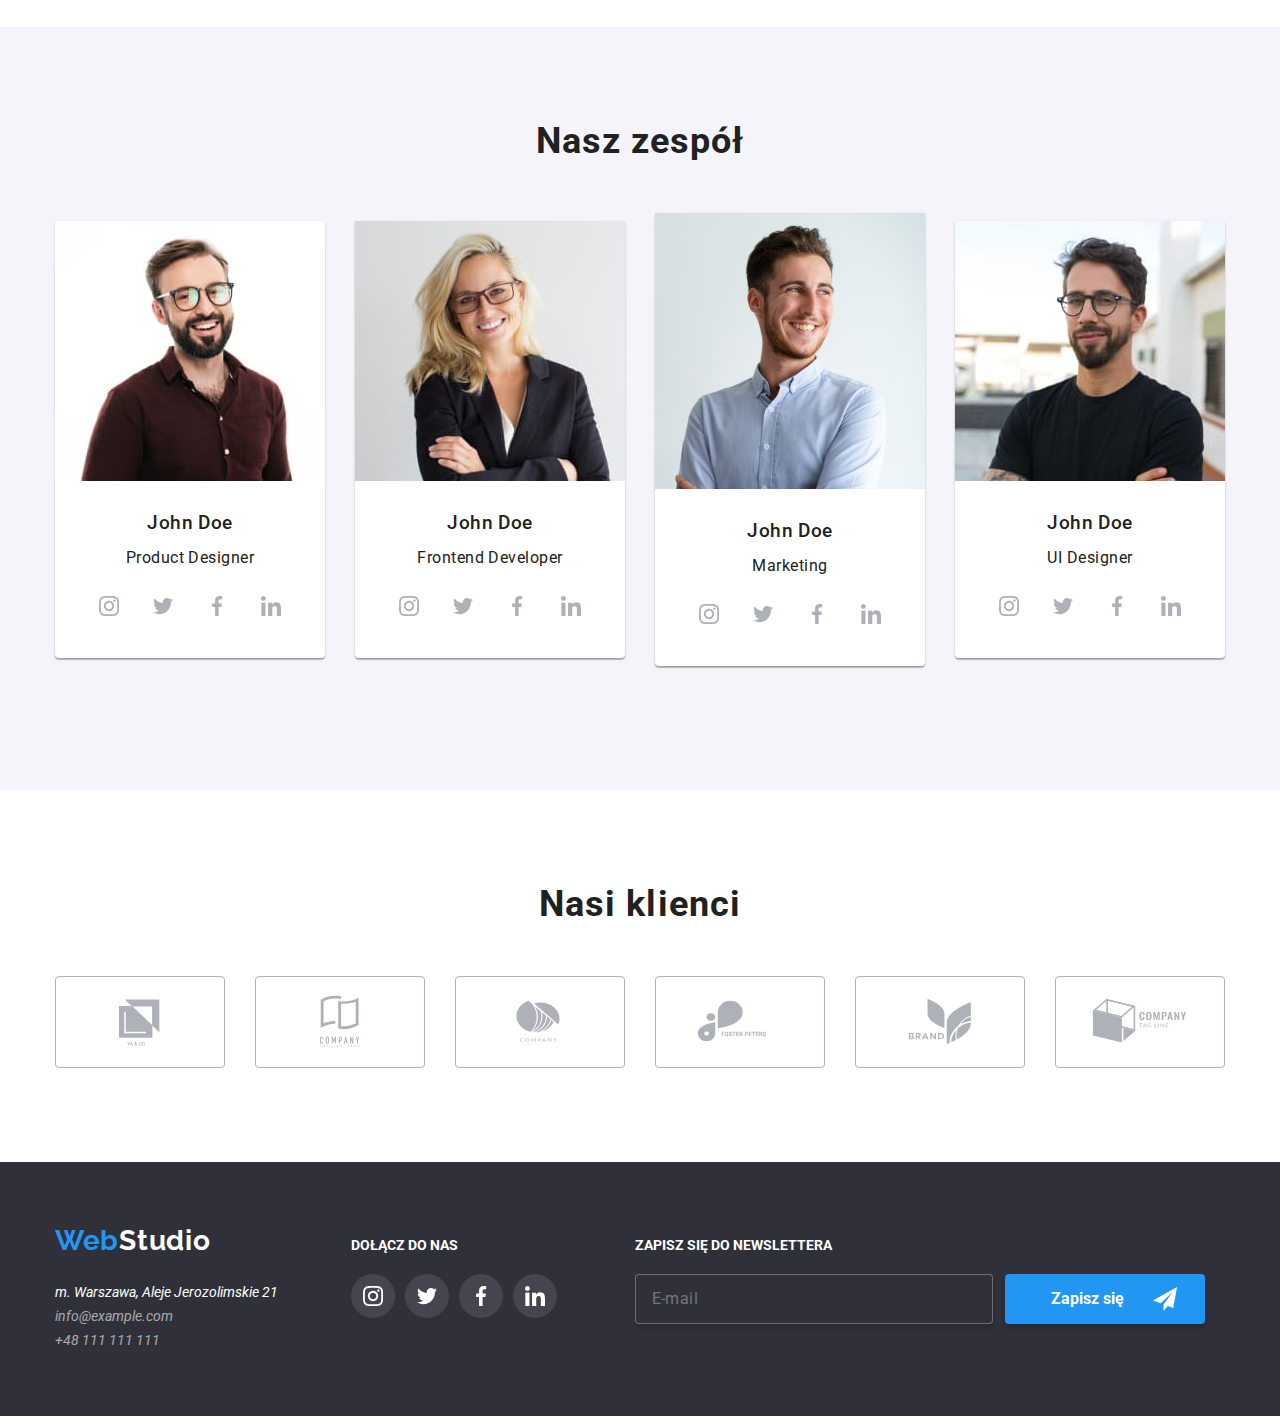
==== commit 82268448: "mobile-menu" ====
--- a/index.html
+++ b/index.html
@@ -52,13 +52,26 @@
           </li>
         </ul>
       </div>
+      <div class="mobile-menu-nav">
+        <button
+          class="mobile-menu-nav__button menu-toggle js-open-menu"
+          aria-expanded="false"
+          aria-controls="mobile-menu"
+        >
+          <svg class="mobile-menu-nav__icon">
+            <use href="./images/sprite.svg#icon-menu-nav"></use>
+          </svg>
+        </button>
+      </div>
       <div class="page-header__border-bottom"></div>
     </header>
     <main>
+      <!--baner--->
       <section class="baner">
         <h1 class="baner__headline">EFEKTYWNE ROZWIĄZANIA DLA WASZEGO BIZNESU</h1>
         <button class="baner__button button" type="button" data-modal-open>Zamów usługę</button>
       </section>
+      <!--lorem-ipsum-->
       <section class="lorem-ipsum container section">
         <ul class="lorem-ipsum__list">
           <li class="lorem-ipsum__item">
@@ -488,6 +501,43 @@
         </form>
       </div>
     </footer>
+    <!--pull down menu (wysuwane menu)---->
+    <section class="pop-up-menu js-menu-container" id="mobile-menu">
+      <button class="pop-up-menu__close-btn js-close-menu menu-toggle">
+        <svg class="pop-up-menu__x">
+          <use href="./images/sprite.svg#icon-pop-up-menu-close__x"></use>
+        </svg>
+      </button>
+      <ul class="pop-up-menu__nav-list">
+        <li class="pop-up-menu__nav-list-item">
+          <a href="index.html" class="pop-up-menu__nav-list-link--active">Agencja</a>
+        </li>
+        <li class="pop-up-menu__nav-list-item">
+          <a href="portfolio.html" class="pop-up-menu__nav-list-link">Portfolio</a>
+        </li>
+        <li class="pop-up-menu__nav-list-item">
+          <a href="#" class="pop-up-menu__nav-list-link">Kontakt</a>
+        </li>
+      </ul>
+      <ul class="pop-up-menu__contact-list">
+        <li class="pop-up-menu__contact-list-item">
+          <a href="tel:+48111111111" class="pop-up-menu__contact-list-item-phone"
+            >+48 111 111 111</a
+          >
+        </li>
+        <li class="pop-up-menu__contact-list-item">
+          <a href="mailto:info@devstudio.com" class="pop-up-menu__contact-list-item-mail"
+            >info@devstudio.com</a
+          >
+        </li>
+      </ul>
+      <ul class="pop-up-menu__social">
+        <li class="pop-up-menu__social-item">Instagram</li>
+        <li class="pop-up-menu__social-item">Twitter</li>
+        <li class="pop-up-menu__social-item">Facebook</li>
+        <li>LinkedIn</li>
+      </ul>
+    </section>
     <!---backdrop-->
     <div class="backdrop is-hidden" data-modal>
       <div class="modal">
@@ -549,5 +599,12 @@
       </div>
     </div>
     <script src="./js/modal.js"></script>
+    <script
+      defer=""
+      src="https://cdnjs.cloudflare.com/ajax/libs/body-scroll-lock/3.1.5/bodyScrollLock.min.js"
+      integrity="sha512-HowizSDbQl7UPEAsPnvJHlQsnBmU2YMrv7KkTBulTLEGz9chfBoWYyZJL+MUO6p/yBuuMO/8jI7O29YRZ2uBlA=="
+      crossorigin="anonymous"
+    ></script>
+    <script defer="" src="./js/mobile-menu.js"></script>
   </body>
 </html>
--- a/css/main.min.css
+++ b/css/main.min.css
@@ -1 +1 @@
-.is-hidden{opacity:0;visibility:hidden;pointer-events:none}:root{--brand-color: #212121;--text-color-1: #757575;--text-color-2: #ffffff;--text-color-3: rgba(255, 255, 255, 0.6);--text-hover-color: #2196f3;--brand-background-color: #ffffff;--background-color-1: #2f303a;--background-color-2: #f5f4fa;--background-color-3: #e5e5e5;--background-color-4: rgba(255, 255, 255, 0.1);--icon-color: #afb1b8}h1,h2,h3,h4,ul,p{margin:0;padding:0}ul{list-style:none}body{font-family:"Roboto","Verdana","Tahoma",sans-serif;color:var(--brand-color);font-size:14px;font-weight:400}img{display:block;max-width:100%;height:auto}.container{margin:0 auto;width:100%;max-width:1200px;padding:0 15px}.section{margin:0 auto;padding-top:60px;padding-bottom:60px}@media screen and (min-width: 768px)and (max-width: 1199px){.section{padding-bottom:0px}}@media screen and (min-width: 1200px){.section{padding-top:94px;padding-bottom:94px}}.section__title{font-weight:700;font-size:28px;line-height:1.1786;letter-spacing:.03em;margin-bottom:30px;text-align:center}@media screen and (min-width: 1200px){.section__title{font-size:36px;line-height:1.166;letter-spacing:.03em;margin-bottom:50px}}@media screen and (max-width: 767){.section--footer{padding-top:60px;padding-bottom:60px;margin:0 auto}}.footer{color:var(--text-color-2);background-color:var(--background-color-1);line-height:1.71}.footer__container{padding-top:60px}@media screen and (max-width: 767px){.footer__container{padding-bottom:60px}}@media screen and (min-width: 768px)and (max-width: 1199px){.footer__container{display:flex;flex-wrap:wrap}}@media screen and (min-width: 1200px){.footer__container{display:flex;flex-wrap:nowrap;padding-right:60px;align-items:baseline}}.modal{position:absolute;top:50%;left:50%;transform:translate(-50%, -50%) scale(1);box-shadow:0px 1px 3px rgba(0,0,0,.12),0px 1px 1px rgba(0,0,0,.14),0px 2px 1px rgba(0,0,0,.2);border-radius:4px;background-color:var(--brand-background-color);transition:transform 400ms cubic-bezier(0.4, 0, 0.2, 1)}.modal .is-hidden{transform:translate(-50%, -50%) scale(0)}.modal__close-button{position:absolute;top:8px;right:8px;width:30px;height:30px;background-color:var(--brand-background-color);border:1px solid rgba(0,0,0,.1);border-radius:50%;cursor:pointer;z-index:1001}.modal__close-button-icon{width:11px;height:11px;fill:#000}@media screen and (max-width: 1199px){.modal{width:450px;min-height:609px}.modal__close-button-icon:hover,.modal__close-button-icon:focus{fill:var(--text-hover-color)}}@media screen and (min-width: 1200px){.modal{width:528px;min-height:581px}}.backdrop{position:fixed;left:0;top:0;width:100%;height:100%;background-color:rgba(0,0,0,.2);transition:opacity 250ms ease,visibility 250ms cubic-bezier(0.4, 0, 0.2, 1)}.contact-form{margin:0px}.contact-form__headline{font-weight:700;font-size:20px;text-align:center}.contact-form__label{color:var(--text-color-1);font-size:12px;line-height:1.1666;letter-spacing:.01em;margin-top:12px;display:block;justify-content:flex-start;text-align:left;margin-left:40px;position:relative}.contact-form__label:focus-within{border-color:var(--text-hover-color);color:var(--text-hover-color);outline:none;transition-property:color;transition-duration:250ms;transition-timing-function:cubic-bezier(0.4, 0, 0.2, 1)}.contact-form__label:focus-within .contact-form__input{border-color:var(--text-hover-color);color:var(--text-hover-color);outline:none;transition-property:color;transition-duration:250ms;transition-timing-function:cubic-bezier(0.4, 0, 0.2, 1)}.contact-form__label:focus-within .contact-form__icon{fill:var(--text-hover-color);transition-property:fill;transition-duration:250ms;transition-timing-function:cubic-bezier(0.4, 0, 0.2, 1)}.contact-form__input{display:block;height:40px;border:1px solid rgba(33,33,33,.2);border-radius:4px;padding-left:42px;margin-top:4px}.contact-form__comment{height:120px;border:1px solid rgba(33,33,33,.2);border:1px solid rgba(33,33,33,.2);border-radius:4px;display:block;padding:12px 16px;color:var(--text-color-1);resize:none;margin-top:4px}.contact-form__comment:focus-within{border-color:var(--text-hover-color);outline:none;transition-property:color;transition-duration:250ms;transition-timing-function:cubic-bezier(0.4, 0, 0.2, 1)}.contact-form__icon{top:32px;left:15px;position:absolute}.contact-form__icon--user-icon{width:12px;height:12px}.contact-form__icon--telephone-icon{width:13px;height:13px}.contact-form__icon--e-mail-icon{width:15px;height:12px;border:none}@media screen and (max-width: 1199px){.contact-form__headline{line-height:1.5;margin-top:40px;margin-right:40px;margin-left:40px;width:370px;height:60px;padding:5px 26px 5px 26px;text-align:center}.contact-form__input{display:block;width:370px}.contact-form__comment{width:370px}}@media screen and (min-width: 1200px){.contact-form__headline{line-height:1.172;margin-top:40px}.contact-form__input{display:block;width:448px}.contact-form__comment{width:448px}}.social-links{display:flex;margin-left:-5px;margin-right:-5px}.social-links--card-list{justify-content:center;align-items:center;margin-top:16px;padding-bottom:24px}.social-links__icon{fill:var(--icon-color);width:20px;height:20px;transition-property:fill;transition-duration:250ms;transition-timing-function:cubic-bezier(0.4, 0, 0.2, 1)}.social-links__address{display:flex;width:44px;height:44px;border-radius:50%;align-items:center;justify-content:center;margin-left:5px;margin-right:5px;background-color:var(--brand-background-color);transition-property:background-color;transition-duration:250ms;transition-timing-function:cubic-bezier(0.4, 0, 0.2, 1)}.social-links__address:hover,.social-links__address:focus{background-color:var(--text-hover-color);fill:var(--text-color-2)}.social-links__address:hover>.social-links__icon{fill:var(--text-color-2)}@media screen and (max-width: 767px){.social-links{justify-content:center;align-items:center}}@media screen and (min-width: 1200px)and (max-width: 1999px){.social-links--card-list{padding-bottom:30px}}.button{width:200px;height:50px;background:var(--text-hover-color);box-shadow:0px 4px 4px rgba(0,0,0,.15);border-radius:4px;color:var(--text-color-2);text-align:center;font-weight:700;font-size:16px;line-height:2;cursor:pointer;border:none}.logo{font-family:"Raleway";font-weight:700;font-size:26px;line-height:1.38;letter-spacing:.03em}.logo__web-part{color:var(--text-hover-color)}@media screen and (max-width: 767px){.logo{margin-right:auto}}@media screen and (min-width: 1200px){.logo{margin-right:70px}}.newsletter-form__button{position:relative}.newsletter-form__input{width:358px;height:50px;border:1px solid rgba(255,255,255,.3);box-shadow:0px 4px 4px rgba(0,0,0,.15);border-radius:4px;background:var(--background-color-1);padding-top:15px;padding-left:16px;padding-bottom:15px;font-size:16px;line-height:1.25px;letter-spacing:.03em;color:var(--text-color-3)}.newsletter-form__icon{width:24px;height:24px;fill:var(--text-color-2);position:absolute;top:13px;right:28px}@media screen and (max-width: 767px){.newsletter-form{display:block;text-align:center}.newsletter-form__input{width:450px}.newsletter-form__button{margin-top:20px;display:block;margin:20px auto}.newsletter-form__container{width:100%}}@media screen and (min-width: 768px)and (max-width: 1199px){.newsletter-form{display:flex;flex-direction:column;align-items:center;flex:0 0 100%;max-width:100%}.newsletter-form__container{display:flex;flex-wrap:wrap;flex-direction:column;align-items:center;padding-bottom:60px}.newsletter-form__button{margin-top:20px}}@media screen and (min-width: 1200px){.newsletter-form{padding-bottom:92px;margin-left:70px;margin-left:auto}.newsletter-form__container{display:flex;flex-direction:row}.newsletter-form__button{position:relative;padding-right:76px;padding-left:42px}.newsletter-form__input{margin-right:12px}}.checkbox-container{display:flex;justify-content:center;align-items:center}.checkbox-container__regulations-and-privacy-policy{display:block;text-align:center;margin-top:20px}.checkbox-container__regulations-and-privacy-policy::before{display:inline-block;content:"";width:16px;height:15px;border:1px solid var(--brand-color);margin-right:8px;cursor:pointer}.checkbox-container__regulations-and-privacy-policy a{color:var(--text-hover-color);line-height:1.7143}.checkbox-container__submit-button{margin:30px 164px 40px 164px}.checkbox-container__policy-text{opacity:0}.checkbox-container__policy-text:checked{opacity:0}.checkbox-container .checkbox-container__policy-text:checked+.checkbox-container__regulations-and-privacy-policy::before{background-image:url("../images/icon-tick.svg");background-color:var(--text-hover-color);border:none;background-repeat:no-repeat;background-position:50% 50%}.checkbox-container .checkbox-container__policy-text:checked:focus+.checkbox-container__regulations-and-privacy-policy::before{transition-property:background-color;transition-duration:250ms;transition-timing-function:cubic-bezier(0.4, 0, 0.2, 1)}.menu{display:flex;flex-direction:row;align-items:center}.menu__item{text-decoration:none;color:var(--brand-color);font-weight:500;line-height:1.14;letter-spacing:.02em;margin-left:23px;margin-right:23px;transition-property:color;transition-duration:250ms;transition-timing-function:cubic-bezier(0.4, 0, 0.2, 1)}.menu__item:hover,.menu__item:focus{color:var(--text-hover-color)}.menu__item--active{position:relative;top:0;left:0}.menu__item--active::after{content:"";border-top:4px solid var(--text-hover-color);width:100%;border-radius:2px;position:absolute;bottom:-32px;left:0px;display:block}.header-contacts{display:flex;flex-direction:row;margin-left:auto;align-items:center}.header-contacts__item{text-decoration:none;color:var(--text_color_1);margin-left:25px;margin-right:25px;transition-property:color;transition-duration:250ms;transition-timing-function:cubic-bezier(0.4, 0, 0.2, 1)}.header-contacts__item:hover,.header-contacts__item:focus{color:var(--text-hover-color)}.header-contacts__icon{margin-right:10px;fill:currentColor;transition-property:fill;transition-duration:250ms;transition-timing-function:cubic-bezier(0.4, 0, 0.2, 1)}.header-contacts__icon--envelope{width:16px;height:12px}.header-contacts__icon--smartphone{width:10px;height:16px}.page-header{background-color:var(--brand-background-color);display:flex;align-items:center;justify-content:space-between;margin-right:-25px;margin:0 auto;height:80px}.page-header__logo{display:flex;text-decoration:none;color:var(--brand-color);font-family:"Raleway";margin-right:70px;transition-property:color;transition-duration:250ms;transition-timing-function:cubic-bezier(0.4, 0, 0.2, 1)}.page-header__logo:hover,.page-header__logo:focus{color:var(--text-hover-color)}.page-header__border-bottom{border-bottom:1px solid #ececec}.baner{background-color:var(--background-color-1);color:var(--text-color-2);display:flex;flex-direction:column;align-items:center;justify-content:center;margin:0 auto;background-repeat:no-repeat}.baner__headline{color:var(--text-color-2);font-weight:900;text-align:center;letter-spacing:.06em;text-transform:uppercase}.baner__button{margin-top:30px}@media screen and (max-width: 767px){.baner{margin:0 auto;background-size:cover;background-image:linear-gradient(rgba(47, 48, 58, 0.4), rgba(47, 48, 58, 0.4)),url("../images/background-mobile.jpg");height:400px;background-position:center top}}@media screen and (max-width: 767px)and (min-device-pixel-ratio: 2),screen and (max-width: 767px)and (min-resolution: 192dpi),screen and (max-width: 767px)and (min-resolution: 2dppx){.baner{background-image:linear-gradient(rgba(47, 48, 58, 0.4), rgba(47, 48, 58, 0.4)),url("../images/background-mobile@2x.jpg")}}@media screen and (max-width: 767px){.baner__headline{font-size:26px;line-height:1.6154;max-width:365px}}@media screen and (min-width: 768px){.baner{background-image:linear-gradient(rgba(47, 48, 58, 0.4), rgba(47, 48, 58, 0.4)),url("../images/background-tablet.jpg");background-size:cover;width:100%;height:400px}}@media screen and (min-width: 768px)and (min-device-pixel-ratio: 2),screen and (min-width: 768px)and (min-resolution: 192dpi),screen and (min-width: 768px)and (min-resolution: 2dppx){.baner{background-image:linear-gradient(rgba(47, 48, 58, 0.4), rgba(47, 48, 58, 0.4)),url("../images/background-tablet@2x.jpg")}}@media screen and (min-width: 768px){.baner__headline{font-size:26px;line-height:1.6154;max-width:365px}}@media screen and (min-width: 1200px){.baner{background-image:linear-gradient(rgba(47, 48, 58, 0.4), rgba(47, 48, 58, 0.4)),url("../images/background-picture.jpg");background-size:cover;max-width:1600px;height:600px}.baner__headline{color:var(--text-color-2);font-size:44px;line-height:1.36;max-width:696px}}.lorem-ipsum{background-color:var(--brand-background-color);margin:0 auto}.lorem-ipsum__icon{width:70px;height:70px}.lorem-ipsum__icon-card{display:flex;height:120px;background-color:var(--background-color-2);border-radius:4px;margin-bottom:30px;justify-content:center;align-items:center}.lorem-ipsum__list{display:flex;flex-wrap:wrap;justify-content:center}@media screen and (min-width: 768px)and (max-width: 1199px){.lorem-ipsum__list{padding-bottom:45px}}@media screen and (min-width: 768px),(min-width: 1200px){.lorem-ipsum__list{margin-left:-15px;margin-right:-15px}}.lorem-ipsum__title{font-weight:700;line-height:1.17;letter-spacing:.03em;text-transform:uppercase}@media screen and (max-width: 767px){.lorem-ipsum__title{text-align:center}}.lorem-ipsum__subtitle{color:var(--text-color-1);line-height:1.71;letter-spacing:.03em;margin-top:10px}.lorem-ipsum__item{margin-bottom:30px}@media screen and (max-width: 767px){.lorem-ipsum__item{flex:0 0 100%;max-width:100%}.lorem-ipsum__item:last-child{margin-bottom:0px}}@media screen and (min-width: 768px),(min-width: 1200px){.lorem-ipsum__item{padding-left:15px;padding-right:15px}}@media screen and (min-width: 768px){.lorem-ipsum__item{flex:0 0 50%;max-width:50%}}@media screen and (min-width: 1200px){.lorem-ipsum__item{flex:0 0 25%;max-width:25%}}.what-we-do{background-color:var(--brand-background-color);justify-content:center}.what-we-do img{width:370px;height:294px}.what-we-do__item{margin-left:15px;margin-right:15px}.what-we-do__list{display:flex;flex-wrap:wrap;justify-content:center;margin-left:-15px;margin-right:-15px}.what-we-do__item{position:relative;top:0;left:0}.what-we-do__description{position:absolute;right:0;bottom:0;background:rgba(47,48,58,.8);font-weight:700;line-height:1.1721;letter-spacing:.03em;text-transform:uppercase;color:var(--text-color-2);padding:27px;width:100%;text-align:center}@media screen and (max-width: 767px){.what-we-do{display:none}}@media screen and (min-width: 768px){.what-we-do{display:none}}@media screen and (min-width: 1200px){.what-we-do{display:contents;padding-bottom:94px}}.our-team{background-color:var(--background-color-2);margin:0 auto}.our-team__img{margin:0;padding:0}.our-team_title{justify-content:center}.our-team__card-list{display:flex;flex-wrap:wrap;justify-content:center;align-items:center}@media screen and (min-width: 768px){.our-team__card-list{margin-left:-15px;margin-right:-15px}}.our-team__card-item{font-size:16px;line-height:1.357;letter-spacing:.03em;background-color:var(--brand-background-color);text-align:center;margin-bottom:30px}@media screen and (max-width: 767px){.our-team__card-item{flex:0 0 100%;max-width:100%}.our-team__card-item:last-child{margin-bottom:0px}}@media screen and (min-width: 768px){.our-team__card-item{margin-left:15px;margin-right:15px}}@media screen and (min-width: 768px){.our-team__card-item{flex:0 0 calc(50% - 30px);max-width:calc(50% - 30px)}}@media screen and (min-width: 1200px){.our-team__card-item{flex:0 0 calc(25% - 30px);max-width:calc(25% - 30px)}}.our-team__picture{margin:0;box-shadow:0px 1px 3px rgba(0,0,0,.12),0px 1px 1px rgba(0,0,0,.14),0px 2px 1px rgba(0,0,0,.2);border-radius:0px 0px 4px 4px}.our-team__name{font-weight:500;margin-bottom:10px;margin-top:30px}@media screen and (max-width: 767px){.our-team__name{font-weight:500;line-height:1.1719}}.our-team__name__position{color:var(--text-color-1)}.our-customers{display:flex;flex-direction:row;flex-wrap:wrap;gap:30px}@media screen and (min-width: 768px)and (max-width: 1199px){.our-customers{padding-bottom:60px}}.our-customers__item{flex-basis:calc((100% - 30px)/2)}@media screen and (min-width: 768px){.our-customers__item{flex-basis:calc((100% - 60px)/3)}}@media screen and (min-width: 1200px){.our-customers__item{flex-basis:calc((100% - 150px)/6)}}.our-customers__icon-card{display:flex;height:92px;border:1px solid #afb1b8;border-radius:4px;fill:var(--icon-color);justify-content:center;align-items:center;transition-property:fill,border;transition-duration:250ms;transition-timing-function:cubic-bezier(0.4, 0, 0.2, 1)}.our-customers__icon-card:hover,.our-customers__icon-card:focus{fill:var(--text-hover-color);border:1px solid var(--text-hover-color)}.our-customers__icon{width:106px;height:60px}.footer-logo-section__logo{text-decoration:none;color:var(--text-color-2);transition-property:color;transition-duration:250ms;transition-timing-function:cubic-bezier(0.4, 0, 0.2, 1)}.footer-logo-section__logo:hover,.footer-logo-section__logo:focus{color:var(--text-hover-color)}.footer-logo-section__address-details{color:var(--text-color-2);padding-top:20px}.footer-logo-section__contacts{color:var(--text-color-3)}.footer-logo-section__contacts-item{text-decoration:none;color:var(--text-color-3);margin-top:9px;transition-property:color;transition-duration:250ms;transition-timing-function:cubic-bezier(0.4, 0, 0.2, 1)}.footer-logo-section__contacts-item:hover,.footer-logo-section__contacts-item:focus{color:var(--text-hover-color)}@media screen and (max-width: 767px){.footer-logo-section{text-align:center;margin-bottom:60px}}@media screen and (min-width: 768px)and (max-width: 1199px){.footer-logo-section{display:flex;flex-direction:column;align-items:center;flex:0 0 50%;max-width:50%;margin-bottom:60px;width:253px;height:79px}}@media screen and (min-width: 1200px){.footer-logo-section{display:flex;flex-direction:column;padding-bottom:60px}}.join-us-section__title{font-family:"Roboto";font-weight:700;font-size:14px;line-height:1.1721;text-transform:uppercase;margin-bottom:20px}@media screen and (max-width: 767px){.join-us-section__title{text-align:center}.join-us-section{margin-bottom:60px}}@media screen and (min-width: 768px)and (max-width: 1199px){.join-us-section{display:flex;flex-direction:column;align-items:center;flex:0 0 50%;max-width:50%;margin-bottom:102px}}@media screen and (min-width: 1200px){.join-us-section{width:206px;height:80px;padding-bottom:92px;margin-left:70px;margin-right:78px}}.social-links__icon--footer{fill:var(--text-color-2)}.social-links__address--footer{background-color:var(--background-color-4)}.portfolio-main{background-color:var(--brand-background-color)}.portfolio-gallery{display:flex;flex-wrap:wrap;justify-content:center;align-content:center;gap:30px}@media screen and (min-width: 1200px){.portfolio-gallery__description{padding-bottom:20px}}.portfolio-gallery__picture{display:block}.portfolio-gallery__description{padding-left:24px;padding-right:24px;padding-top:20px;padding-bottom:20px;border-bottom-width:1px;border-bottom-style:solid;border-bottom-color:#eee;border-left-width:1px;border-left-style:solid;border-left-color:#eee;border-right-width:1px;border-right-style:solid;border-right-color:#eee;position:relative;z-index:1;background-color:var(--brand-background-color)}.portfolio-gallery__title{font-weight:700;font-size:18px;line-height:2;letter-spacing:.06em}.portfolio-gallery__subtitle{font-size:16px;line-height:1.875;letter-spacing:.03em;color:var(--text-color-1)}.portfolio-gallery__item{background-color:var(--brand-background-color);list-style:none}@media screen and (min-width: 768px)and (max-width: 1199px){.portfolio-gallery__item{flex-basis:calc((100% - 30px)/2);gap:30px}}@media screen and (min-width: 1200px){.portfolio-gallery__item{flex-basis:calc((100% - 60px)/3);gap:60px}}.portfolio-gallery__card{margin:0px;position:relative;overflow:hidden;transition-property:box-shadow;transition-duration:250ms;transition-timing-function:cubic-bezier(0.4, 0, 0.2, 1)}.portfolio-gallery__card:hover,.portfolio-gallery__card:focus{box-shadow:0px 1px 1px rgba(0,0,0,.12),0px 4px 4px rgba(0,0,0,.06),1px 4px 6px rgba(0,0,0,.16)}.portfolio-gallery__card:hover .portfolio-gallery__overlay,.portfolio-gallery__card:focus .portfolio-gallery__overlay{transform:translatey(0%);cursor:default}.portfolio-gallery__overlay{position:absolute;width:100%;height:100%;top:0px;left:0px;transform:translatey(100%);transition:transform 250ms ease;background:rgba(33,150,243,.9);color:var(--text-color-2);padding:49px 45px 49px 24px}.portfolio-gallery__overlay-description{font-size:18px;line-height:1.555}@media screen and (max-width: 767px){.portfolio-gallery{display:flex;flex-wrap:wrap;justify-content:center;align-content:center}}@media screen and (min-width: 768px)and (max-width: 1199px){.portfolio-gallery{display:flex;flex-wrap:wrap;justify-content:center}}@media screen and (min-width: 1200px){.portfolio-gallery{display:flex;flex-wrap:wrap;align-items:center;justify-content:center;margin:-15px -15px -15px -15px}.portfolio-gallery__description{padding-bottom:20px}}.portfolio-submenu-list{display:flex;flex-direction:row;justify-content:center}.portfolio-submenu-list__submenu-button{font-weight:500;font-size:16px;line-height:1.625;text-align:center;letter-spacing:.03em;background-color:var(--background-color-2);border:none;padding:6px 22px 6px 22px;margin-left:4px;margin-right:4px;border-radius:4px;transition-property:background-color,box-shadow,color;transition-duration:250ms;transition-timing-function:cubic-bezier(0.4, 0, 0.2, 1);cursor:pointer}.portfolio-submenu-list__submenu-button:hover,.portfolio-submenu-list__submenu-button:focus{color:var(--text-color-2);background-color:var(--text-hover-color);box-shadow:0px 3px 1px rgba(0,0,0,.1),0px 1px 2px rgba(0,0,0,.08),0px 2px 2px rgba(0,0,0,.12)}@media screen and (max-width: 767px){.portfolio-submenu-list{padding-bottom:40px;flex-wrap:wrap;justify-content:flex-start}.portfolio-submenu-list__submenu-button{margin-bottom:15px;margin-right:4px;margin-left:4px}}@media screen and (min-width: 768px)and (max-width: 1199px){.portfolio-submenu-list{display:flex;margin-bottom:30px}}@media screen and (min-width: 1200px){.portfolio-submenu-list{justify-content:center;margin-bottom:50px}}/*# sourceMappingURL=main.min.css.map */+.is-hidden{opacity:0;visibility:hidden;pointer-events:none}:root{--brand-color: #212121;--text-color-1: #757575;--text-color-2: #ffffff;--text-color-3: rgba(255, 255, 255, 0.6);--text-hover-color: #2196f3;--brand-background-color: #ffffff;--background-color-1: #2f303a;--background-color-2: #f5f4fa;--background-color-3: #e5e5e5;--background-color-4: rgba(255, 255, 255, 0.1);--icon-color: #afb1b8}h1,h2,h3,h4,ul,p{margin:0;padding:0}ul{list-style:none}body{font-family:"Roboto","Verdana","Tahoma",sans-serif;color:var(--brand-color);font-size:14px;font-weight:400}img{display:block;max-width:100%;height:auto}.container{margin:0 auto;width:100%;max-width:1200px;padding:0 15px}.section{margin:0 auto;padding-top:60px;padding-bottom:60px}@media screen and (min-width: 768px)and (max-width: 1199px){.section{padding-bottom:0px}}@media screen and (min-width: 1200px){.section{padding-top:94px;padding-bottom:94px}}.section__title{font-weight:700;font-size:28px;line-height:1.1786;letter-spacing:.03em;margin-bottom:30px;text-align:center}@media screen and (min-width: 1200px){.section__title{font-size:36px;line-height:1.166;letter-spacing:.03em;margin-bottom:50px}}@media screen and (max-width: 767){.section--footer{padding-top:60px;padding-bottom:60px;margin:0 auto}}.footer{color:var(--text-color-2);background-color:var(--background-color-1);line-height:1.71}.footer__container{padding-top:60px}@media screen and (max-width: 767px){.footer__container{padding-bottom:60px}}@media screen and (min-width: 768px)and (max-width: 1199px){.footer__container{display:flex;flex-wrap:wrap}}@media screen and (min-width: 1200px){.footer__container{display:flex;flex-wrap:nowrap;padding-right:60px;align-items:baseline}}.modal{position:absolute;top:50%;left:50%;transform:translate(-50%, -50%) scale(1);box-shadow:0px 1px 3px rgba(0,0,0,.12),0px 1px 1px rgba(0,0,0,.14),0px 2px 1px rgba(0,0,0,.2);border-radius:4px;background-color:var(--brand-background-color);transition:transform 400ms cubic-bezier(0.4, 0, 0.2, 1)}.modal .is-hidden{transform:translate(-50%, -50%) scale(0)}.modal__close-button{position:absolute;top:8px;right:8px;width:30px;height:30px;background-color:var(--brand-background-color);border:1px solid rgba(0,0,0,.1);border-radius:50%;cursor:pointer;z-index:1001}.modal__close-button-icon{width:11px;height:11px;fill:#000}@media screen and (max-width: 1199px){.modal{width:450px;min-height:609px}.modal__close-button-icon:hover,.modal__close-button-icon:focus{fill:var(--text-hover-color)}}@media screen and (min-width: 1200px){.modal{width:528px;min-height:581px}}.pop-up-menu{position:fixed;top:0;left:0;width:100vw;height:100vh;padding:32px;background-color:#3f51b5;z-index:999;transform:translateX(100%);transition:transform 250ms ease-in-out}@media screen and (min-width: 768px){.pop-up-menu{display:none}}.pop-up-menu.is-open{transform:translateX(0)}.pop-up-menu__close-btn{position:absolute;top:16px;right:16px;color:#fff}@media screen and (min-width: 768px){.mobile-menu-nav{display:none}}.mobile-menu-nav__button{display:inline-block;min-height:40px;min-width:40px;display:flex;align-items:center;justify-content:center;margin:0;padding:0;background-color:rgba(0,0,0,0);cursor:pointer;border:none;border-radius:50%;outline:none}.mobile-menu-nav__icon{width:24px}.backdrop{position:fixed;left:0;top:0;width:100%;height:100%;background-color:rgba(0,0,0,.2);transition:opacity 250ms ease,visibility 250ms cubic-bezier(0.4, 0, 0.2, 1)}.contact-form{margin:0px}.contact-form__headline{font-weight:700;font-size:20px;text-align:center}.contact-form__label{color:var(--text-color-1);font-size:12px;line-height:1.1666;letter-spacing:.01em;margin-top:12px;display:block;justify-content:flex-start;text-align:left;margin-left:40px;position:relative}.contact-form__label:focus-within{border-color:var(--text-hover-color);color:var(--text-hover-color);outline:none;transition-property:color;transition-duration:250ms;transition-timing-function:cubic-bezier(0.4, 0, 0.2, 1)}.contact-form__label:focus-within .contact-form__input{border-color:var(--text-hover-color);color:var(--text-hover-color);outline:none;transition-property:color;transition-duration:250ms;transition-timing-function:cubic-bezier(0.4, 0, 0.2, 1)}.contact-form__label:focus-within .contact-form__icon{fill:var(--text-hover-color);transition-property:fill;transition-duration:250ms;transition-timing-function:cubic-bezier(0.4, 0, 0.2, 1)}.contact-form__input{display:block;height:40px;border:1px solid rgba(33,33,33,.2);border-radius:4px;padding-left:42px;margin-top:4px}.contact-form__comment{height:120px;border:1px solid rgba(33,33,33,.2);border:1px solid rgba(33,33,33,.2);border-radius:4px;display:block;padding:12px 16px;color:var(--text-color-1);resize:none;margin-top:4px}.contact-form__comment:focus-within{border-color:var(--text-hover-color);outline:none;transition-property:color;transition-duration:250ms;transition-timing-function:cubic-bezier(0.4, 0, 0.2, 1)}.contact-form__icon{top:32px;left:15px;position:absolute}.contact-form__icon--user-icon{width:12px;height:12px}.contact-form__icon--telephone-icon{width:13px;height:13px}.contact-form__icon--e-mail-icon{width:15px;height:12px;border:none}@media screen and (max-width: 1199px){.contact-form__headline{line-height:1.5;margin-top:40px;margin-right:40px;margin-left:40px;width:370px;height:60px;padding:5px 26px 5px 26px;text-align:center}.contact-form__input{display:block;width:370px}.contact-form__comment{width:370px}}@media screen and (min-width: 1200px){.contact-form__headline{line-height:1.172;margin-top:40px}.contact-form__input{display:block;width:448px}.contact-form__comment{width:448px}}.social-links{display:flex;margin-left:-5px;margin-right:-5px}.social-links--card-list{justify-content:center;align-items:center;margin-top:16px;padding-bottom:24px}.social-links__icon{fill:var(--icon-color);width:20px;height:20px;transition-property:fill;transition-duration:250ms;transition-timing-function:cubic-bezier(0.4, 0, 0.2, 1)}.social-links__address{display:flex;width:44px;height:44px;border-radius:50%;align-items:center;justify-content:center;margin-left:5px;margin-right:5px;background-color:var(--brand-background-color);transition-property:background-color;transition-duration:250ms;transition-timing-function:cubic-bezier(0.4, 0, 0.2, 1)}.social-links__address:hover,.social-links__address:focus{background-color:var(--text-hover-color);fill:var(--text-color-2)}.social-links__address:hover>.social-links__icon{fill:var(--text-color-2)}@media screen and (max-width: 767px){.social-links{justify-content:center;align-items:center}}@media screen and (min-width: 1200px)and (max-width: 1999px){.social-links--card-list{padding-bottom:30px}}.button{width:200px;height:50px;background:var(--text-hover-color);box-shadow:0px 4px 4px rgba(0,0,0,.15);border-radius:4px;color:var(--text-color-2);text-align:center;font-weight:700;font-size:16px;line-height:2;cursor:pointer;border:none}.logo{font-family:"Raleway";letter-spacing:.03em;line-height:1.38}@media screen and (max-width: 767px){.logo{font-weight:400;font-size:26px}}@media screen and (min-width: 768px){.logo{margin-right:70px;font-weight:700;font-size:24px}}.logo__web-part{color:var(--text-hover-color)}.newsletter-form__button{position:relative}.newsletter-form__input{width:358px;height:50px;border:1px solid rgba(255,255,255,.3);box-shadow:0px 4px 4px rgba(0,0,0,.15);border-radius:4px;background:var(--background-color-1);padding-top:15px;padding-left:16px;padding-bottom:15px;font-size:16px;line-height:1.25px;letter-spacing:.03em;color:var(--text-color-3)}.newsletter-form__icon{width:24px;height:24px;fill:var(--text-color-2);position:absolute;top:13px;right:28px}@media screen and (max-width: 767px){.newsletter-form{display:block;text-align:center}.newsletter-form__input{width:450px}.newsletter-form__button{margin-top:20px;display:block;margin:20px auto}.newsletter-form__container{width:100%}}@media screen and (min-width: 768px)and (max-width: 1199px){.newsletter-form{display:flex;flex-direction:column;align-items:center;flex:0 0 100%;max-width:100%}.newsletter-form__container{display:flex;flex-wrap:wrap;flex-direction:column;align-items:center;padding-bottom:60px}.newsletter-form__button{margin-top:20px}}@media screen and (min-width: 1200px){.newsletter-form{padding-bottom:92px;margin-left:70px;margin-left:auto}.newsletter-form__container{display:flex;flex-direction:row}.newsletter-form__button{position:relative;padding-right:76px;padding-left:42px}.newsletter-form__input{margin-right:12px}}.checkbox-container{display:flex;justify-content:center;align-items:center}.checkbox-container__regulations-and-privacy-policy{display:block;text-align:center;margin-top:20px}.checkbox-container__regulations-and-privacy-policy::before{display:inline-block;content:"";width:16px;height:15px;border:1px solid var(--brand-color);margin-right:8px;cursor:pointer}.checkbox-container__regulations-and-privacy-policy a{color:var(--text-hover-color);line-height:1.7143}.checkbox-container__submit-button{margin:30px 164px 40px 164px}.checkbox-container__policy-text{opacity:0}.checkbox-container__policy-text:checked{opacity:0}.checkbox-container .checkbox-container__policy-text:checked+.checkbox-container__regulations-and-privacy-policy::before{background-image:url("../images/icon-tick.svg");background-color:var(--text-hover-color);border:none;background-repeat:no-repeat;background-position:50% 50%}.checkbox-container .checkbox-container__policy-text:checked:focus+.checkbox-container__regulations-and-privacy-policy::before{transition-property:background-color;transition-duration:250ms;transition-timing-function:cubic-bezier(0.4, 0, 0.2, 1)}.menu{display:flex;flex-direction:row;align-items:center}@media screen and (max-width: 767px){.menu{display:none}}.menu__item{text-decoration:none;color:var(--brand-color);font-weight:500;line-height:1.14;letter-spacing:.02em;margin-left:23px;margin-right:23px;transition-property:color;transition-duration:250ms;transition-timing-function:cubic-bezier(0.4, 0, 0.2, 1)}.menu__item:hover,.menu__item:focus{color:var(--text-hover-color)}.menu__item--active{position:relative;top:0;left:0}.menu__item--active::after{content:"";border-top:4px solid var(--text-hover-color);width:100%;border-radius:2px;position:absolute;bottom:-32px;left:0px;display:block}.header-contacts{display:flex;flex-direction:row;margin-left:auto;align-items:center}@media screen and (max-width: 767px){.header-contacts{display:none}}.header-contacts__item{text-decoration:none;color:var(--text_color_1);margin-left:25px;margin-right:25px;transition-property:color;transition-duration:250ms;transition-timing-function:cubic-bezier(0.4, 0, 0.2, 1)}.header-contacts__item:hover,.header-contacts__item:focus{color:var(--text-hover-color)}.header-contacts__icon{margin-right:10px;fill:currentColor;transition-property:fill;transition-duration:250ms;transition-timing-function:cubic-bezier(0.4, 0, 0.2, 1)}.header-contacts__icon--envelope{width:16px;height:12px}.header-contacts__icon--smartphone{width:10px;height:16px}.page-header{background-color:var(--brand-background-color);display:flex;align-items:center;justify-content:space-between;margin-right:-25px;margin:0 auto;height:80px}.page-header__logo{display:flex;text-decoration:none;color:var(--brand-color);font-family:"Raleway";margin-right:70px;transition-property:color;transition-duration:250ms;transition-timing-function:cubic-bezier(0.4, 0, 0.2, 1)}.page-header__logo:hover,.page-header__logo:focus{color:var(--text-hover-color)}.page-header__border-bottom{border-bottom:1px solid #ececec}.baner{background-color:var(--background-color-1);color:var(--text-color-2);display:flex;flex-direction:column;align-items:center;justify-content:center;margin:0 auto;background-repeat:no-repeat}.baner__headline{color:var(--text-color-2);font-weight:900;text-align:center;letter-spacing:.06em;text-transform:uppercase}.baner__button{margin-top:30px}@media screen and (max-width: 767px){.baner{margin:0 auto;background-size:cover;background-image:linear-gradient(rgba(47, 48, 58, 0.4), rgba(47, 48, 58, 0.4)),url("../images/background-mobile.jpg");height:400px;background-position:center top}}@media screen and (max-width: 767px)and (min-device-pixel-ratio: 2),screen and (max-width: 767px)and (min-resolution: 192dpi),screen and (max-width: 767px)and (min-resolution: 2dppx){.baner{background-image:linear-gradient(rgba(47, 48, 58, 0.4), rgba(47, 48, 58, 0.4)),url("../images/background-mobile@2x.jpg")}}@media screen and (max-width: 767px){.baner__headline{font-size:26px;line-height:1.6154;max-width:365px}}@media screen and (min-width: 768px){.baner{background-image:linear-gradient(rgba(47, 48, 58, 0.4), rgba(47, 48, 58, 0.4)),url("../images/background-tablet.jpg");background-size:cover;width:100%;height:400px}}@media screen and (min-width: 768px)and (min-device-pixel-ratio: 2),screen and (min-width: 768px)and (min-resolution: 192dpi),screen and (min-width: 768px)and (min-resolution: 2dppx){.baner{background-image:linear-gradient(rgba(47, 48, 58, 0.4), rgba(47, 48, 58, 0.4)),url("../images/background-tablet@2x.jpg")}}@media screen and (min-width: 768px){.baner__headline{font-size:26px;line-height:1.6154;max-width:365px}}@media screen and (min-width: 1200px){.baner{background-image:linear-gradient(rgba(47, 48, 58, 0.4), rgba(47, 48, 58, 0.4)),url("../images/background-picture.jpg");background-size:cover;max-width:1600px;height:600px}.baner__headline{color:var(--text-color-2);font-size:44px;line-height:1.36;max-width:696px}}.lorem-ipsum{background-color:var(--brand-background-color);margin:0 auto}.lorem-ipsum__icon{width:70px;height:70px}.lorem-ipsum__icon-card{display:flex;height:120px;background-color:var(--background-color-2);border-radius:4px;margin-bottom:30px;justify-content:center;align-items:center}.lorem-ipsum__list{display:flex;flex-wrap:wrap;justify-content:center}@media screen and (min-width: 768px)and (max-width: 1199px){.lorem-ipsum__list{padding-bottom:45px}}@media screen and (min-width: 768px),(min-width: 1200px){.lorem-ipsum__list{margin-left:-15px;margin-right:-15px}}.lorem-ipsum__title{font-weight:700;line-height:1.17;letter-spacing:.03em;text-transform:uppercase}@media screen and (max-width: 767px){.lorem-ipsum__title{text-align:center}}.lorem-ipsum__subtitle{color:var(--text-color-1);line-height:1.71;letter-spacing:.03em;margin-top:10px}.lorem-ipsum__item{margin-bottom:30px}@media screen and (max-width: 767px){.lorem-ipsum__item{flex:0 0 100%;max-width:100%}.lorem-ipsum__item:last-child{margin-bottom:0px}}@media screen and (min-width: 768px),(min-width: 1200px){.lorem-ipsum__item{padding-left:15px;padding-right:15px}}@media screen and (min-width: 768px){.lorem-ipsum__item{flex:0 0 50%;max-width:50%}}@media screen and (min-width: 1200px){.lorem-ipsum__item{flex:0 0 25%;max-width:25%}}.what-we-do{background-color:var(--brand-background-color);justify-content:center}.what-we-do img{width:370px;height:294px}.what-we-do__item{margin-left:15px;margin-right:15px}.what-we-do__list{display:flex;flex-wrap:wrap;justify-content:center;margin-left:-15px;margin-right:-15px}.what-we-do__item{position:relative;top:0;left:0}.what-we-do__description{position:absolute;right:0;bottom:0;background:rgba(47,48,58,.8);font-weight:700;line-height:1.1721;letter-spacing:.03em;text-transform:uppercase;color:var(--text-color-2);padding:27px;width:100%;text-align:center}@media screen and (max-width: 767px){.what-we-do{display:none}}@media screen and (min-width: 768px){.what-we-do{display:none}}@media screen and (min-width: 1200px){.what-we-do{display:contents}}.our-team{background-color:var(--background-color-2);margin:0 auto}@media screen and (min-width: 1200px){.our-team{margin-top:94px}}.our-team__img{margin:0;padding:0}.our-team_title{justify-content:center}.our-team__card-list{display:flex;flex-wrap:wrap;justify-content:center;align-items:center}@media screen and (min-width: 768px){.our-team__card-list{margin-left:-15px;margin-right:-15px}}.our-team__card-item{font-size:16px;line-height:1.357;letter-spacing:.03em;background-color:var(--brand-background-color);text-align:center;margin-bottom:30px}@media screen and (max-width: 767px){.our-team__card-item{flex:0 0 100%;max-width:100%}.our-team__card-item:last-child{margin-bottom:0px}}@media screen and (min-width: 768px){.our-team__card-item{margin-left:15px;margin-right:15px}}@media screen and (min-width: 768px){.our-team__card-item{flex:0 0 calc(50% - 30px);max-width:calc(50% - 30px)}}@media screen and (min-width: 1200px){.our-team__card-item{flex:0 0 calc(25% - 30px);max-width:calc(25% - 30px)}}.our-team__picture{margin:0;box-shadow:0px 1px 3px rgba(0,0,0,.12),0px 1px 1px rgba(0,0,0,.14),0px 2px 1px rgba(0,0,0,.2);border-radius:0px 0px 4px 4px}.our-team__name{font-weight:500;margin-bottom:10px;margin-top:30px}@media screen and (max-width: 767px){.our-team__name{font-weight:500;line-height:1.1719}}.our-team__name__position{color:var(--text-color-1)}.our-customers{display:flex;flex-direction:row;flex-wrap:wrap;gap:30px}@media screen and (min-width: 768px)and (max-width: 1199px){.our-customers{padding-bottom:60px}}.our-customers__item{flex-basis:calc((100% - 30px)/2)}@media screen and (min-width: 768px){.our-customers__item{flex-basis:calc((100% - 60px)/3)}}@media screen and (min-width: 1200px){.our-customers__item{flex-basis:calc((100% - 150px)/6)}}.our-customers__icon-card{display:flex;height:92px;border:1px solid #afb1b8;border-radius:4px;fill:var(--icon-color);justify-content:center;align-items:center;transition-property:fill,border;transition-duration:250ms;transition-timing-function:cubic-bezier(0.4, 0, 0.2, 1)}.our-customers__icon-card:hover,.our-customers__icon-card:focus{fill:var(--text-hover-color);border:1px solid var(--text-hover-color)}.our-customers__icon{width:106px;height:60px}.footer-logo-section__logo{text-decoration:none;color:var(--text-color-2);transition-property:color;transition-duration:250ms;transition-timing-function:cubic-bezier(0.4, 0, 0.2, 1)}.footer-logo-section__logo:hover,.footer-logo-section__logo:focus{color:var(--text-hover-color)}.footer-logo-section__address-details{color:var(--text-color-2);padding-top:20px}.footer-logo-section__contacts{color:var(--text-color-3)}.footer-logo-section__contacts-item{text-decoration:none;color:var(--text-color-3);margin-top:9px;transition-property:color;transition-duration:250ms;transition-timing-function:cubic-bezier(0.4, 0, 0.2, 1)}.footer-logo-section__contacts-item:hover,.footer-logo-section__contacts-item:focus{color:var(--text-hover-color)}@media screen and (max-width: 767px){.footer-logo-section{text-align:center;margin-bottom:60px}}@media screen and (min-width: 768px)and (max-width: 1199px){.footer-logo-section{display:flex;flex-direction:column;align-items:center;flex:0 0 50%;max-width:50%;margin-bottom:60px;width:253px;height:79px}}@media screen and (min-width: 1200px){.footer-logo-section{display:flex;flex-direction:column;padding-bottom:60px}}.join-us-section__title{font-family:"Roboto";font-weight:700;font-size:14px;line-height:1.1721;text-transform:uppercase;margin-bottom:20px}@media screen and (max-width: 767px){.join-us-section__title{text-align:center}.join-us-section{margin-bottom:60px}}@media screen and (min-width: 768px)and (max-width: 1199px){.join-us-section{display:flex;flex-direction:column;align-items:center;flex:0 0 50%;max-width:50%;margin-bottom:102px}}@media screen and (min-width: 1200px){.join-us-section{width:206px;height:80px;padding-bottom:92px;margin-left:70px;margin-right:78px}}.social-links__icon--footer{fill:var(--text-color-2)}.social-links__address--footer{background-color:var(--background-color-4)}.portfolio-main{background-color:var(--brand-background-color)}.portfolio-gallery{display:flex;flex-wrap:wrap;justify-content:center;align-content:center;gap:30px}@media screen and (min-width: 1200px){.portfolio-gallery__description{padding-bottom:20px}}.portfolio-gallery__picture{display:block}.portfolio-gallery__description{padding-left:24px;padding-right:24px;padding-top:20px;padding-bottom:20px;border-bottom-width:1px;border-bottom-style:solid;border-bottom-color:#eee;border-left-width:1px;border-left-style:solid;border-left-color:#eee;border-right-width:1px;border-right-style:solid;border-right-color:#eee;position:relative;z-index:1;background-color:var(--brand-background-color)}.portfolio-gallery__title{font-weight:700;font-size:18px;line-height:2;letter-spacing:.06em}.portfolio-gallery__subtitle{font-size:16px;line-height:1.875;letter-spacing:.03em;color:var(--text-color-1)}.portfolio-gallery__item{background-color:var(--brand-background-color);list-style:none}@media screen and (min-width: 768px)and (max-width: 1199px){.portfolio-gallery__item{flex-basis:calc((100% - 30px)/2);gap:30px}}@media screen and (min-width: 1200px){.portfolio-gallery__item{flex-basis:calc((100% - 60px)/3);gap:60px}}.portfolio-gallery__card{margin:0px;position:relative;overflow:hidden;transition-property:box-shadow;transition-duration:250ms;transition-timing-function:cubic-bezier(0.4, 0, 0.2, 1)}.portfolio-gallery__card:hover,.portfolio-gallery__card:focus{box-shadow:0px 1px 1px rgba(0,0,0,.12),0px 4px 4px rgba(0,0,0,.06),1px 4px 6px rgba(0,0,0,.16)}.portfolio-gallery__card:hover .portfolio-gallery__overlay,.portfolio-gallery__card:focus .portfolio-gallery__overlay{transform:translatey(0%);cursor:default}.portfolio-gallery__overlay{position:absolute;width:100%;height:100%;top:0px;left:0px;transform:translatey(100%);transition:transform 250ms ease;background:rgba(33,150,243,.9);color:var(--text-color-2);padding:49px 45px 49px 24px}.portfolio-gallery__overlay-description{font-size:18px;line-height:1.555}@media screen and (max-width: 767px){.portfolio-gallery{display:flex;flex-wrap:wrap;justify-content:center;align-content:center}}@media screen and (min-width: 768px)and (max-width: 1199px){.portfolio-gallery{display:flex;flex-wrap:wrap;justify-content:center}}@media screen and (min-width: 1200px){.portfolio-gallery{display:flex;flex-wrap:wrap;align-items:center;justify-content:center;margin:-15px -15px -15px -15px}.portfolio-gallery__description{padding-bottom:20px}}.portfolio-submenu-list{display:flex;flex-direction:row;justify-content:center}.portfolio-submenu-list__submenu-button{font-weight:500;font-size:16px;line-height:1.625;text-align:center;letter-spacing:.03em;background-color:var(--background-color-2);border:none;padding:6px 22px 6px 22px;margin-left:4px;margin-right:4px;border-radius:4px;transition-property:background-color,box-shadow,color;transition-duration:250ms;transition-timing-function:cubic-bezier(0.4, 0, 0.2, 1);cursor:pointer}.portfolio-submenu-list__submenu-button:hover,.portfolio-submenu-list__submenu-button:focus{color:var(--text-color-2);background-color:var(--text-hover-color);box-shadow:0px 3px 1px rgba(0,0,0,.1),0px 1px 2px rgba(0,0,0,.08),0px 2px 2px rgba(0,0,0,.12)}@media screen and (max-width: 767px){.portfolio-submenu-list{padding-bottom:40px;flex-wrap:wrap;justify-content:flex-start}.portfolio-submenu-list__submenu-button{margin-bottom:15px;margin-right:4px;margin-left:4px}}@media screen and (min-width: 768px)and (max-width: 1199px){.portfolio-submenu-list{display:flex;margin-bottom:30px}}@media screen and (min-width: 1200px){.portfolio-submenu-list{justify-content:center;margin-bottom:50px}}/*# sourceMappingURL=main.min.css.map */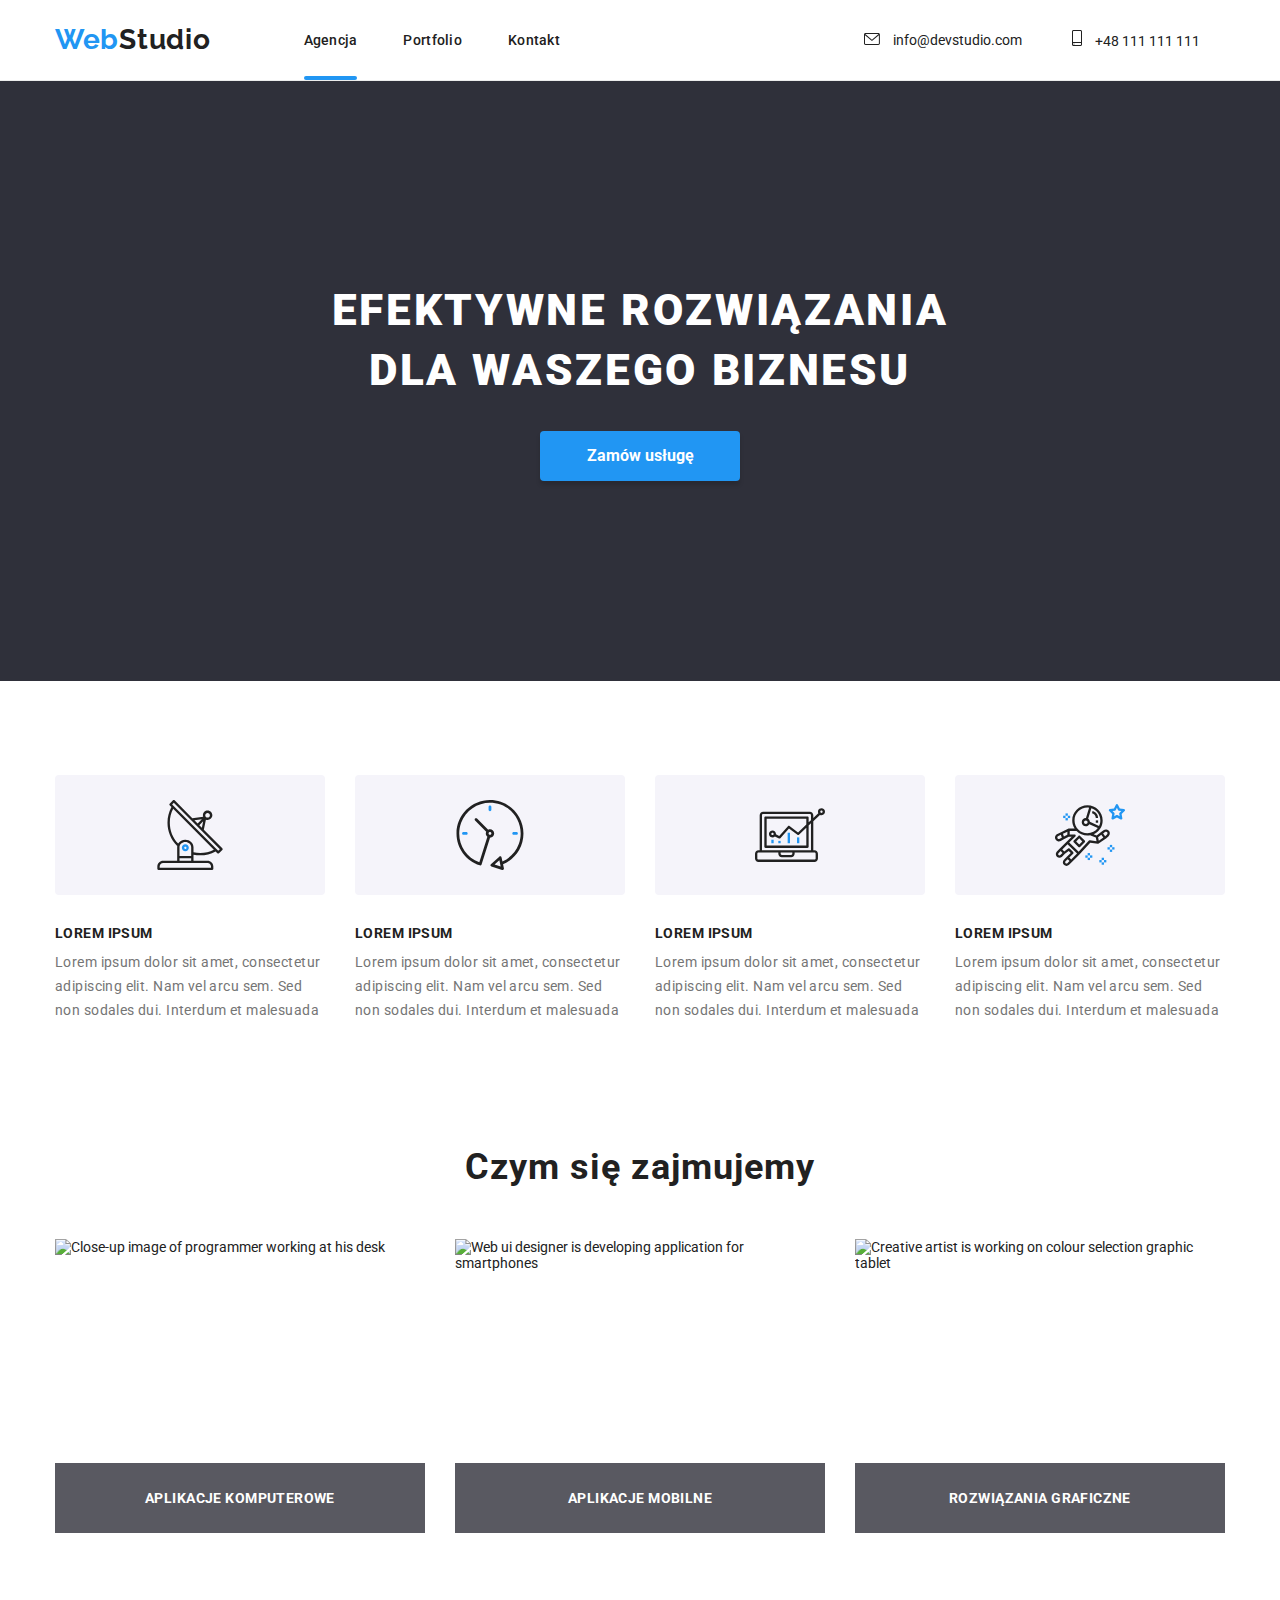
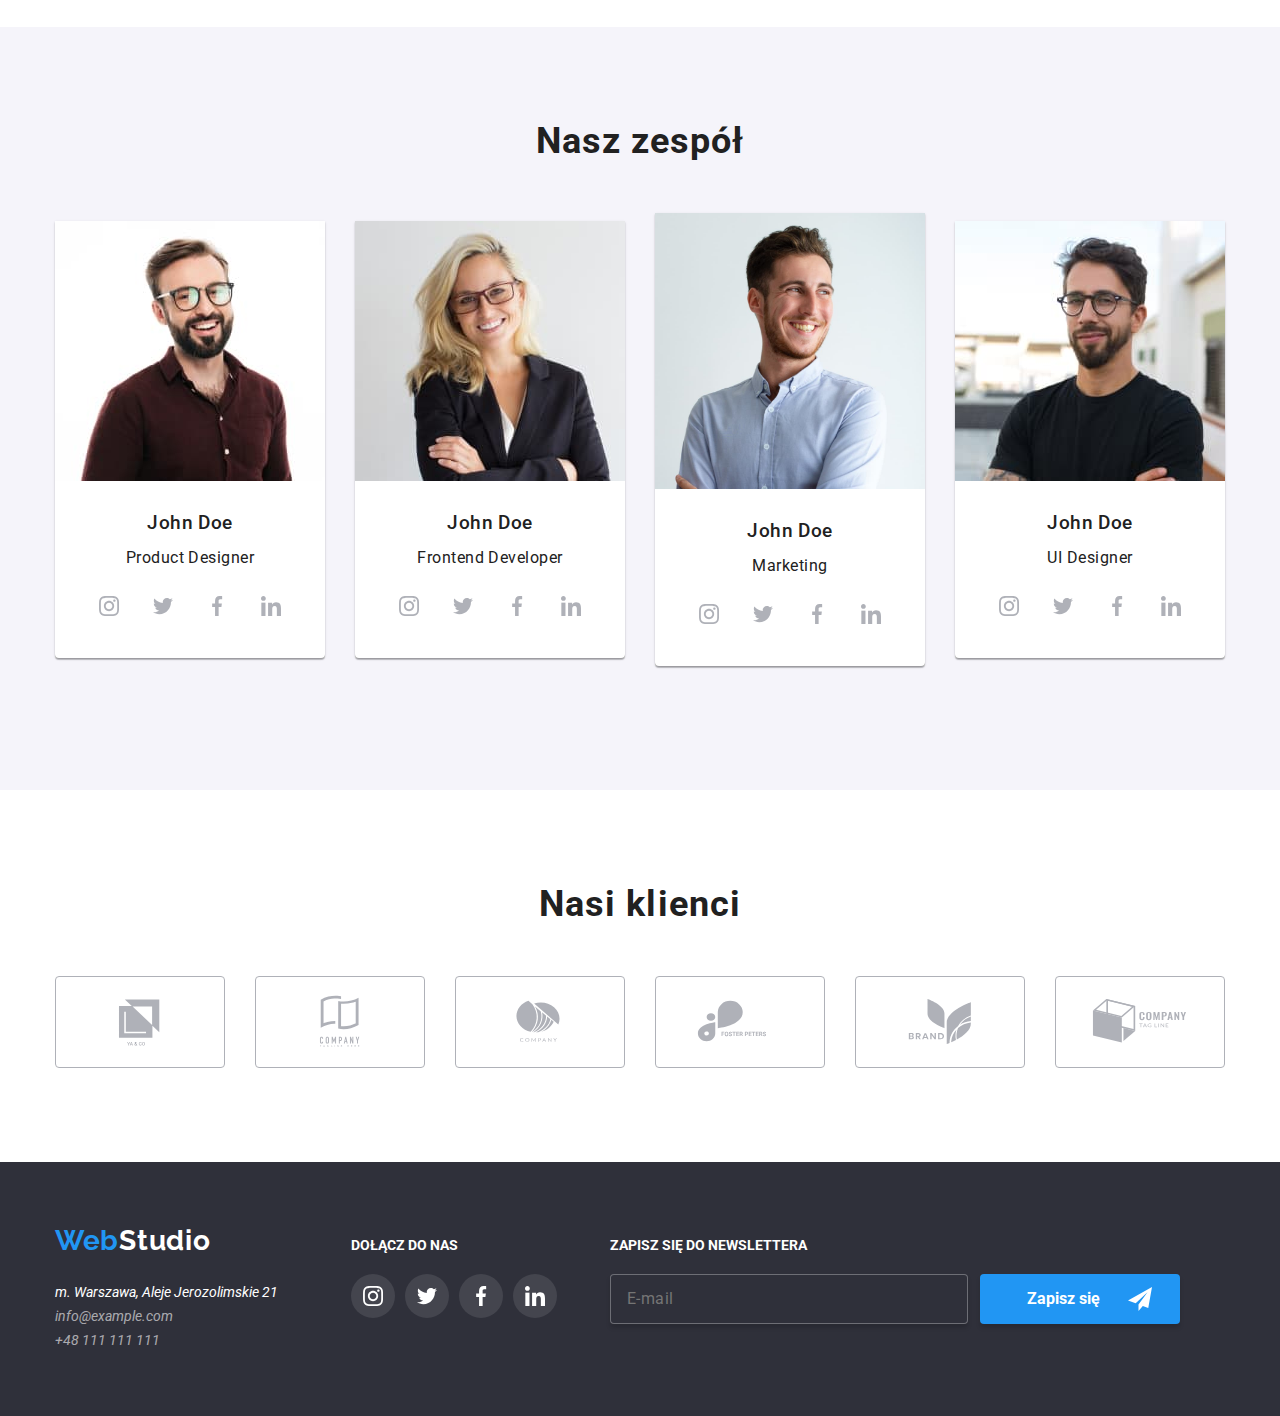
==== commit 10d8cf39: "button" ====
--- a/index.html
+++ b/index.html
@@ -26,6 +26,17 @@
         <a class="logo page-header__logo" href="index.html">
           <h3><span class="logo__web-part">Web</span>Studio</h3></a
         >
+        <div class="mobile-menu-nav">
+          <button
+            class="mobile-menu-nav__button menu-toggle js-open-menu"
+            aria-expanded="false"
+            aria-controls="mobile-menu"
+          >
+            <svg class="mobile-menu-nav__icon">
+              <use href="./images/sprite.svg#icon-menu-nav"></use>
+            </svg>
+          </button>
+        </div>
         <nav>
           <ul class="menu">
             <li><a class="menu__item menu__item--active" href="">Agencja</a></li>
@@ -51,17 +62,6 @@
             </a>
           </li>
         </ul>
-      </div>
-      <div class="mobile-menu-nav">
-        <button
-          class="mobile-menu-nav__button menu-toggle js-open-menu"
-          aria-expanded="false"
-          aria-controls="mobile-menu"
-        >
-          <svg class="mobile-menu-nav__icon">
-            <use href="./images/sprite.svg#icon-menu-nav"></use>
-          </svg>
-        </button>
       </div>
       <div class="page-header__border-bottom"></div>
     </header>
@@ -510,7 +510,9 @@
       </button>
       <ul class="pop-up-menu__nav-list">
         <li class="pop-up-menu__nav-list-item">
-          <a href="index.html" class="pop-up-menu__nav-list-link--active">Agencja</a>
+          <a href="index.html" class="pop-up-menu__nav-list-link pop-up-menu__nav-list-link--active"
+            >Agencja</a
+          >
         </li>
         <li class="pop-up-menu__nav-list-item">
           <a href="portfolio.html" class="pop-up-menu__nav-list-link">Portfolio</a>
@@ -520,13 +522,13 @@
         </li>
       </ul>
       <ul class="pop-up-menu__contact-list">
-        <li class="pop-up-menu__contact-list-item">
-          <a href="tel:+48111111111" class="pop-up-menu__contact-list-item-phone"
+        <li class="pop-up-menu__contact-list-phone">
+          <a href="tel:+48111111111" class="pop-up-menu__contact-list-link-phone"
             >+48 111 111 111</a
           >
         </li>
-        <li class="pop-up-menu__contact-list-item">
-          <a href="mailto:info@devstudio.com" class="pop-up-menu__contact-list-item-mail"
+        <li class="pop-up-menu__contact-list-mail">
+          <a href="mailto:info@devstudio.com" class="pop-up-menu__contact-list-link-mail"
             >info@devstudio.com</a
           >
         </li>
@@ -535,7 +537,7 @@
         <li class="pop-up-menu__social-item">Instagram</li>
         <li class="pop-up-menu__social-item">Twitter</li>
         <li class="pop-up-menu__social-item">Facebook</li>
-        <li>LinkedIn</li>
+        <li class="pop-up-menu__social-item">LinkedIn</li>
       </ul>
     </section>
     <!---backdrop-->
@@ -594,7 +596,7 @@
               <a href="">Politykę Prywatności</a>.
             </label>
           </div>
-          <button class="checkbox-container__submit-button button" type="submit">Wyślij</button>
+          <button class="contact-form__submit-button button" type="submit">Wyślij</button>
         </form>
       </div>
     </div>
--- a/css/main.min.css
+++ b/css/main.min.css
@@ -1 +1 @@
-.is-hidden{opacity:0;visibility:hidden;pointer-events:none}:root{--brand-color: #212121;--text-color-1: #757575;--text-color-2: #ffffff;--text-color-3: rgba(255, 255, 255, 0.6);--text-hover-color: #2196f3;--brand-background-color: #ffffff;--background-color-1: #2f303a;--background-color-2: #f5f4fa;--background-color-3: #e5e5e5;--background-color-4: rgba(255, 255, 255, 0.1);--icon-color: #afb1b8}h1,h2,h3,h4,ul,p{margin:0;padding:0}ul{list-style:none}body{font-family:"Roboto","Verdana","Tahoma",sans-serif;color:var(--brand-color);font-size:14px;font-weight:400}img{display:block;max-width:100%;height:auto}.container{margin:0 auto;width:100%;max-width:1200px;padding:0 15px}.section{margin:0 auto;padding-top:60px;padding-bottom:60px}@media screen and (min-width: 768px)and (max-width: 1199px){.section{padding-bottom:0px}}@media screen and (min-width: 1200px){.section{padding-top:94px;padding-bottom:94px}}.section__title{font-weight:700;font-size:28px;line-height:1.1786;letter-spacing:.03em;margin-bottom:30px;text-align:center}@media screen and (min-width: 1200px){.section__title{font-size:36px;line-height:1.166;letter-spacing:.03em;margin-bottom:50px}}@media screen and (max-width: 767){.section--footer{padding-top:60px;padding-bottom:60px;margin:0 auto}}.footer{color:var(--text-color-2);background-color:var(--background-color-1);line-height:1.71}.footer__container{padding-top:60px}@media screen and (max-width: 767px){.footer__container{padding-bottom:60px}}@media screen and (min-width: 768px)and (max-width: 1199px){.footer__container{display:flex;flex-wrap:wrap}}@media screen and (min-width: 1200px){.footer__container{display:flex;flex-wrap:nowrap;padding-right:60px;align-items:baseline}}.modal{position:absolute;top:50%;left:50%;transform:translate(-50%, -50%) scale(1);box-shadow:0px 1px 3px rgba(0,0,0,.12),0px 1px 1px rgba(0,0,0,.14),0px 2px 1px rgba(0,0,0,.2);border-radius:4px;background-color:var(--brand-background-color);transition:transform 400ms cubic-bezier(0.4, 0, 0.2, 1)}.modal .is-hidden{transform:translate(-50%, -50%) scale(0)}.modal__close-button{position:absolute;top:8px;right:8px;width:30px;height:30px;background-color:var(--brand-background-color);border:1px solid rgba(0,0,0,.1);border-radius:50%;cursor:pointer;z-index:1001}.modal__close-button-icon{width:11px;height:11px;fill:#000}@media screen and (max-width: 1199px){.modal{width:450px;min-height:609px}.modal__close-button-icon:hover,.modal__close-button-icon:focus{fill:var(--text-hover-color)}}@media screen and (min-width: 1200px){.modal{width:528px;min-height:581px}}.pop-up-menu{position:fixed;top:0;left:0;width:100vw;height:100vh;padding:32px;background-color:#3f51b5;z-index:999;transform:translateX(100%);transition:transform 250ms ease-in-out}@media screen and (min-width: 768px){.pop-up-menu{display:none}}.pop-up-menu.is-open{transform:translateX(0)}.pop-up-menu__close-btn{position:absolute;top:16px;right:16px;color:#fff}@media screen and (min-width: 768px){.mobile-menu-nav{display:none}}.mobile-menu-nav__button{display:inline-block;min-height:40px;min-width:40px;display:flex;align-items:center;justify-content:center;margin:0;padding:0;background-color:rgba(0,0,0,0);cursor:pointer;border:none;border-radius:50%;outline:none}.mobile-menu-nav__icon{width:24px}.backdrop{position:fixed;left:0;top:0;width:100%;height:100%;background-color:rgba(0,0,0,.2);transition:opacity 250ms ease,visibility 250ms cubic-bezier(0.4, 0, 0.2, 1)}.contact-form{margin:0px}.contact-form__headline{font-weight:700;font-size:20px;text-align:center}.contact-form__label{color:var(--text-color-1);font-size:12px;line-height:1.1666;letter-spacing:.01em;margin-top:12px;display:block;justify-content:flex-start;text-align:left;margin-left:40px;position:relative}.contact-form__label:focus-within{border-color:var(--text-hover-color);color:var(--text-hover-color);outline:none;transition-property:color;transition-duration:250ms;transition-timing-function:cubic-bezier(0.4, 0, 0.2, 1)}.contact-form__label:focus-within .contact-form__input{border-color:var(--text-hover-color);color:var(--text-hover-color);outline:none;transition-property:color;transition-duration:250ms;transition-timing-function:cubic-bezier(0.4, 0, 0.2, 1)}.contact-form__label:focus-within .contact-form__icon{fill:var(--text-hover-color);transition-property:fill;transition-duration:250ms;transition-timing-function:cubic-bezier(0.4, 0, 0.2, 1)}.contact-form__input{display:block;height:40px;border:1px solid rgba(33,33,33,.2);border-radius:4px;padding-left:42px;margin-top:4px}.contact-form__comment{height:120px;border:1px solid rgba(33,33,33,.2);border:1px solid rgba(33,33,33,.2);border-radius:4px;display:block;padding:12px 16px;color:var(--text-color-1);resize:none;margin-top:4px}.contact-form__comment:focus-within{border-color:var(--text-hover-color);outline:none;transition-property:color;transition-duration:250ms;transition-timing-function:cubic-bezier(0.4, 0, 0.2, 1)}.contact-form__icon{top:32px;left:15px;position:absolute}.contact-form__icon--user-icon{width:12px;height:12px}.contact-form__icon--telephone-icon{width:13px;height:13px}.contact-form__icon--e-mail-icon{width:15px;height:12px;border:none}@media screen and (max-width: 1199px){.contact-form__headline{line-height:1.5;margin-top:40px;margin-right:40px;margin-left:40px;width:370px;height:60px;padding:5px 26px 5px 26px;text-align:center}.contact-form__input{display:block;width:370px}.contact-form__comment{width:370px}}@media screen and (min-width: 1200px){.contact-form__headline{line-height:1.172;margin-top:40px}.contact-form__input{display:block;width:448px}.contact-form__comment{width:448px}}.social-links{display:flex;margin-left:-5px;margin-right:-5px}.social-links--card-list{justify-content:center;align-items:center;margin-top:16px;padding-bottom:24px}.social-links__icon{fill:var(--icon-color);width:20px;height:20px;transition-property:fill;transition-duration:250ms;transition-timing-function:cubic-bezier(0.4, 0, 0.2, 1)}.social-links__address{display:flex;width:44px;height:44px;border-radius:50%;align-items:center;justify-content:center;margin-left:5px;margin-right:5px;background-color:var(--brand-background-color);transition-property:background-color;transition-duration:250ms;transition-timing-function:cubic-bezier(0.4, 0, 0.2, 1)}.social-links__address:hover,.social-links__address:focus{background-color:var(--text-hover-color);fill:var(--text-color-2)}.social-links__address:hover>.social-links__icon{fill:var(--text-color-2)}@media screen and (max-width: 767px){.social-links{justify-content:center;align-items:center}}@media screen and (min-width: 1200px)and (max-width: 1999px){.social-links--card-list{padding-bottom:30px}}.button{width:200px;height:50px;background:var(--text-hover-color);box-shadow:0px 4px 4px rgba(0,0,0,.15);border-radius:4px;color:var(--text-color-2);text-align:center;font-weight:700;font-size:16px;line-height:2;cursor:pointer;border:none}.logo{font-family:"Raleway";letter-spacing:.03em;line-height:1.38}@media screen and (max-width: 767px){.logo{font-weight:400;font-size:26px}}@media screen and (min-width: 768px){.logo{margin-right:70px;font-weight:700;font-size:24px}}.logo__web-part{color:var(--text-hover-color)}.newsletter-form__button{position:relative}.newsletter-form__input{width:358px;height:50px;border:1px solid rgba(255,255,255,.3);box-shadow:0px 4px 4px rgba(0,0,0,.15);border-radius:4px;background:var(--background-color-1);padding-top:15px;padding-left:16px;padding-bottom:15px;font-size:16px;line-height:1.25px;letter-spacing:.03em;color:var(--text-color-3)}.newsletter-form__icon{width:24px;height:24px;fill:var(--text-color-2);position:absolute;top:13px;right:28px}@media screen and (max-width: 767px){.newsletter-form{display:block;text-align:center}.newsletter-form__input{width:450px}.newsletter-form__button{margin-top:20px;display:block;margin:20px auto}.newsletter-form__container{width:100%}}@media screen and (min-width: 768px)and (max-width: 1199px){.newsletter-form{display:flex;flex-direction:column;align-items:center;flex:0 0 100%;max-width:100%}.newsletter-form__container{display:flex;flex-wrap:wrap;flex-direction:column;align-items:center;padding-bottom:60px}.newsletter-form__button{margin-top:20px}}@media screen and (min-width: 1200px){.newsletter-form{padding-bottom:92px;margin-left:70px;margin-left:auto}.newsletter-form__container{display:flex;flex-direction:row}.newsletter-form__button{position:relative;padding-right:76px;padding-left:42px}.newsletter-form__input{margin-right:12px}}.checkbox-container{display:flex;justify-content:center;align-items:center}.checkbox-container__regulations-and-privacy-policy{display:block;text-align:center;margin-top:20px}.checkbox-container__regulations-and-privacy-policy::before{display:inline-block;content:"";width:16px;height:15px;border:1px solid var(--brand-color);margin-right:8px;cursor:pointer}.checkbox-container__regulations-and-privacy-policy a{color:var(--text-hover-color);line-height:1.7143}.checkbox-container__submit-button{margin:30px 164px 40px 164px}.checkbox-container__policy-text{opacity:0}.checkbox-container__policy-text:checked{opacity:0}.checkbox-container .checkbox-container__policy-text:checked+.checkbox-container__regulations-and-privacy-policy::before{background-image:url("../images/icon-tick.svg");background-color:var(--text-hover-color);border:none;background-repeat:no-repeat;background-position:50% 50%}.checkbox-container .checkbox-container__policy-text:checked:focus+.checkbox-container__regulations-and-privacy-policy::before{transition-property:background-color;transition-duration:250ms;transition-timing-function:cubic-bezier(0.4, 0, 0.2, 1)}.menu{display:flex;flex-direction:row;align-items:center}@media screen and (max-width: 767px){.menu{display:none}}.menu__item{text-decoration:none;color:var(--brand-color);font-weight:500;line-height:1.14;letter-spacing:.02em;margin-left:23px;margin-right:23px;transition-property:color;transition-duration:250ms;transition-timing-function:cubic-bezier(0.4, 0, 0.2, 1)}.menu__item:hover,.menu__item:focus{color:var(--text-hover-color)}.menu__item--active{position:relative;top:0;left:0}.menu__item--active::after{content:"";border-top:4px solid var(--text-hover-color);width:100%;border-radius:2px;position:absolute;bottom:-32px;left:0px;display:block}.header-contacts{display:flex;flex-direction:row;margin-left:auto;align-items:center}@media screen and (max-width: 767px){.header-contacts{display:none}}.header-contacts__item{text-decoration:none;color:var(--text_color_1);margin-left:25px;margin-right:25px;transition-property:color;transition-duration:250ms;transition-timing-function:cubic-bezier(0.4, 0, 0.2, 1)}.header-contacts__item:hover,.header-contacts__item:focus{color:var(--text-hover-color)}.header-contacts__icon{margin-right:10px;fill:currentColor;transition-property:fill;transition-duration:250ms;transition-timing-function:cubic-bezier(0.4, 0, 0.2, 1)}.header-contacts__icon--envelope{width:16px;height:12px}.header-contacts__icon--smartphone{width:10px;height:16px}.page-header{background-color:var(--brand-background-color);display:flex;align-items:center;justify-content:space-between;margin-right:-25px;margin:0 auto;height:80px}.page-header__logo{display:flex;text-decoration:none;color:var(--brand-color);font-family:"Raleway";margin-right:70px;transition-property:color;transition-duration:250ms;transition-timing-function:cubic-bezier(0.4, 0, 0.2, 1)}.page-header__logo:hover,.page-header__logo:focus{color:var(--text-hover-color)}.page-header__border-bottom{border-bottom:1px solid #ececec}.baner{background-color:var(--background-color-1);color:var(--text-color-2);display:flex;flex-direction:column;align-items:center;justify-content:center;margin:0 auto;background-repeat:no-repeat}.baner__headline{color:var(--text-color-2);font-weight:900;text-align:center;letter-spacing:.06em;text-transform:uppercase}.baner__button{margin-top:30px}@media screen and (max-width: 767px){.baner{margin:0 auto;background-size:cover;background-image:linear-gradient(rgba(47, 48, 58, 0.4), rgba(47, 48, 58, 0.4)),url("../images/background-mobile.jpg");height:400px;background-position:center top}}@media screen and (max-width: 767px)and (min-device-pixel-ratio: 2),screen and (max-width: 767px)and (min-resolution: 192dpi),screen and (max-width: 767px)and (min-resolution: 2dppx){.baner{background-image:linear-gradient(rgba(47, 48, 58, 0.4), rgba(47, 48, 58, 0.4)),url("../images/background-mobile@2x.jpg")}}@media screen and (max-width: 767px){.baner__headline{font-size:26px;line-height:1.6154;max-width:365px}}@media screen and (min-width: 768px){.baner{background-image:linear-gradient(rgba(47, 48, 58, 0.4), rgba(47, 48, 58, 0.4)),url("../images/background-tablet.jpg");background-size:cover;width:100%;height:400px}}@media screen and (min-width: 768px)and (min-device-pixel-ratio: 2),screen and (min-width: 768px)and (min-resolution: 192dpi),screen and (min-width: 768px)and (min-resolution: 2dppx){.baner{background-image:linear-gradient(rgba(47, 48, 58, 0.4), rgba(47, 48, 58, 0.4)),url("../images/background-tablet@2x.jpg")}}@media screen and (min-width: 768px){.baner__headline{font-size:26px;line-height:1.6154;max-width:365px}}@media screen and (min-width: 1200px){.baner{background-image:linear-gradient(rgba(47, 48, 58, 0.4), rgba(47, 48, 58, 0.4)),url("../images/background-picture.jpg");background-size:cover;max-width:1600px;height:600px}.baner__headline{color:var(--text-color-2);font-size:44px;line-height:1.36;max-width:696px}}.lorem-ipsum{background-color:var(--brand-background-color);margin:0 auto}.lorem-ipsum__icon{width:70px;height:70px}.lorem-ipsum__icon-card{display:flex;height:120px;background-color:var(--background-color-2);border-radius:4px;margin-bottom:30px;justify-content:center;align-items:center}.lorem-ipsum__list{display:flex;flex-wrap:wrap;justify-content:center}@media screen and (min-width: 768px)and (max-width: 1199px){.lorem-ipsum__list{padding-bottom:45px}}@media screen and (min-width: 768px),(min-width: 1200px){.lorem-ipsum__list{margin-left:-15px;margin-right:-15px}}.lorem-ipsum__title{font-weight:700;line-height:1.17;letter-spacing:.03em;text-transform:uppercase}@media screen and (max-width: 767px){.lorem-ipsum__title{text-align:center}}.lorem-ipsum__subtitle{color:var(--text-color-1);line-height:1.71;letter-spacing:.03em;margin-top:10px}.lorem-ipsum__item{margin-bottom:30px}@media screen and (max-width: 767px){.lorem-ipsum__item{flex:0 0 100%;max-width:100%}.lorem-ipsum__item:last-child{margin-bottom:0px}}@media screen and (min-width: 768px),(min-width: 1200px){.lorem-ipsum__item{padding-left:15px;padding-right:15px}}@media screen and (min-width: 768px){.lorem-ipsum__item{flex:0 0 50%;max-width:50%}}@media screen and (min-width: 1200px){.lorem-ipsum__item{flex:0 0 25%;max-width:25%}}.what-we-do{background-color:var(--brand-background-color);justify-content:center}.what-we-do img{width:370px;height:294px}.what-we-do__item{margin-left:15px;margin-right:15px}.what-we-do__list{display:flex;flex-wrap:wrap;justify-content:center;margin-left:-15px;margin-right:-15px}.what-we-do__item{position:relative;top:0;left:0}.what-we-do__description{position:absolute;right:0;bottom:0;background:rgba(47,48,58,.8);font-weight:700;line-height:1.1721;letter-spacing:.03em;text-transform:uppercase;color:var(--text-color-2);padding:27px;width:100%;text-align:center}@media screen and (max-width: 767px){.what-we-do{display:none}}@media screen and (min-width: 768px){.what-we-do{display:none}}@media screen and (min-width: 1200px){.what-we-do{display:contents}}.our-team{background-color:var(--background-color-2);margin:0 auto}@media screen and (min-width: 1200px){.our-team{margin-top:94px}}.our-team__img{margin:0;padding:0}.our-team_title{justify-content:center}.our-team__card-list{display:flex;flex-wrap:wrap;justify-content:center;align-items:center}@media screen and (min-width: 768px){.our-team__card-list{margin-left:-15px;margin-right:-15px}}.our-team__card-item{font-size:16px;line-height:1.357;letter-spacing:.03em;background-color:var(--brand-background-color);text-align:center;margin-bottom:30px}@media screen and (max-width: 767px){.our-team__card-item{flex:0 0 100%;max-width:100%}.our-team__card-item:last-child{margin-bottom:0px}}@media screen and (min-width: 768px){.our-team__card-item{margin-left:15px;margin-right:15px}}@media screen and (min-width: 768px){.our-team__card-item{flex:0 0 calc(50% - 30px);max-width:calc(50% - 30px)}}@media screen and (min-width: 1200px){.our-team__card-item{flex:0 0 calc(25% - 30px);max-width:calc(25% - 30px)}}.our-team__picture{margin:0;box-shadow:0px 1px 3px rgba(0,0,0,.12),0px 1px 1px rgba(0,0,0,.14),0px 2px 1px rgba(0,0,0,.2);border-radius:0px 0px 4px 4px}.our-team__name{font-weight:500;margin-bottom:10px;margin-top:30px}@media screen and (max-width: 767px){.our-team__name{font-weight:500;line-height:1.1719}}.our-team__name__position{color:var(--text-color-1)}.our-customers{display:flex;flex-direction:row;flex-wrap:wrap;gap:30px}@media screen and (min-width: 768px)and (max-width: 1199px){.our-customers{padding-bottom:60px}}.our-customers__item{flex-basis:calc((100% - 30px)/2)}@media screen and (min-width: 768px){.our-customers__item{flex-basis:calc((100% - 60px)/3)}}@media screen and (min-width: 1200px){.our-customers__item{flex-basis:calc((100% - 150px)/6)}}.our-customers__icon-card{display:flex;height:92px;border:1px solid #afb1b8;border-radius:4px;fill:var(--icon-color);justify-content:center;align-items:center;transition-property:fill,border;transition-duration:250ms;transition-timing-function:cubic-bezier(0.4, 0, 0.2, 1)}.our-customers__icon-card:hover,.our-customers__icon-card:focus{fill:var(--text-hover-color);border:1px solid var(--text-hover-color)}.our-customers__icon{width:106px;height:60px}.footer-logo-section__logo{text-decoration:none;color:var(--text-color-2);transition-property:color;transition-duration:250ms;transition-timing-function:cubic-bezier(0.4, 0, 0.2, 1)}.footer-logo-section__logo:hover,.footer-logo-section__logo:focus{color:var(--text-hover-color)}.footer-logo-section__address-details{color:var(--text-color-2);padding-top:20px}.footer-logo-section__contacts{color:var(--text-color-3)}.footer-logo-section__contacts-item{text-decoration:none;color:var(--text-color-3);margin-top:9px;transition-property:color;transition-duration:250ms;transition-timing-function:cubic-bezier(0.4, 0, 0.2, 1)}.footer-logo-section__contacts-item:hover,.footer-logo-section__contacts-item:focus{color:var(--text-hover-color)}@media screen and (max-width: 767px){.footer-logo-section{text-align:center;margin-bottom:60px}}@media screen and (min-width: 768px)and (max-width: 1199px){.footer-logo-section{display:flex;flex-direction:column;align-items:center;flex:0 0 50%;max-width:50%;margin-bottom:60px;width:253px;height:79px}}@media screen and (min-width: 1200px){.footer-logo-section{display:flex;flex-direction:column;padding-bottom:60px}}.join-us-section__title{font-family:"Roboto";font-weight:700;font-size:14px;line-height:1.1721;text-transform:uppercase;margin-bottom:20px}@media screen and (max-width: 767px){.join-us-section__title{text-align:center}.join-us-section{margin-bottom:60px}}@media screen and (min-width: 768px)and (max-width: 1199px){.join-us-section{display:flex;flex-direction:column;align-items:center;flex:0 0 50%;max-width:50%;margin-bottom:102px}}@media screen and (min-width: 1200px){.join-us-section{width:206px;height:80px;padding-bottom:92px;margin-left:70px;margin-right:78px}}.social-links__icon--footer{fill:var(--text-color-2)}.social-links__address--footer{background-color:var(--background-color-4)}.portfolio-main{background-color:var(--brand-background-color)}.portfolio-gallery{display:flex;flex-wrap:wrap;justify-content:center;align-content:center;gap:30px}@media screen and (min-width: 1200px){.portfolio-gallery__description{padding-bottom:20px}}.portfolio-gallery__picture{display:block}.portfolio-gallery__description{padding-left:24px;padding-right:24px;padding-top:20px;padding-bottom:20px;border-bottom-width:1px;border-bottom-style:solid;border-bottom-color:#eee;border-left-width:1px;border-left-style:solid;border-left-color:#eee;border-right-width:1px;border-right-style:solid;border-right-color:#eee;position:relative;z-index:1;background-color:var(--brand-background-color)}.portfolio-gallery__title{font-weight:700;font-size:18px;line-height:2;letter-spacing:.06em}.portfolio-gallery__subtitle{font-size:16px;line-height:1.875;letter-spacing:.03em;color:var(--text-color-1)}.portfolio-gallery__item{background-color:var(--brand-background-color);list-style:none}@media screen and (min-width: 768px)and (max-width: 1199px){.portfolio-gallery__item{flex-basis:calc((100% - 30px)/2);gap:30px}}@media screen and (min-width: 1200px){.portfolio-gallery__item{flex-basis:calc((100% - 60px)/3);gap:60px}}.portfolio-gallery__card{margin:0px;position:relative;overflow:hidden;transition-property:box-shadow;transition-duration:250ms;transition-timing-function:cubic-bezier(0.4, 0, 0.2, 1)}.portfolio-gallery__card:hover,.portfolio-gallery__card:focus{box-shadow:0px 1px 1px rgba(0,0,0,.12),0px 4px 4px rgba(0,0,0,.06),1px 4px 6px rgba(0,0,0,.16)}.portfolio-gallery__card:hover .portfolio-gallery__overlay,.portfolio-gallery__card:focus .portfolio-gallery__overlay{transform:translatey(0%);cursor:default}.portfolio-gallery__overlay{position:absolute;width:100%;height:100%;top:0px;left:0px;transform:translatey(100%);transition:transform 250ms ease;background:rgba(33,150,243,.9);color:var(--text-color-2);padding:49px 45px 49px 24px}.portfolio-gallery__overlay-description{font-size:18px;line-height:1.555}@media screen and (max-width: 767px){.portfolio-gallery{display:flex;flex-wrap:wrap;justify-content:center;align-content:center}}@media screen and (min-width: 768px)and (max-width: 1199px){.portfolio-gallery{display:flex;flex-wrap:wrap;justify-content:center}}@media screen and (min-width: 1200px){.portfolio-gallery{display:flex;flex-wrap:wrap;align-items:center;justify-content:center;margin:-15px -15px -15px -15px}.portfolio-gallery__description{padding-bottom:20px}}.portfolio-submenu-list{display:flex;flex-direction:row;justify-content:center}.portfolio-submenu-list__submenu-button{font-weight:500;font-size:16px;line-height:1.625;text-align:center;letter-spacing:.03em;background-color:var(--background-color-2);border:none;padding:6px 22px 6px 22px;margin-left:4px;margin-right:4px;border-radius:4px;transition-property:background-color,box-shadow,color;transition-duration:250ms;transition-timing-function:cubic-bezier(0.4, 0, 0.2, 1);cursor:pointer}.portfolio-submenu-list__submenu-button:hover,.portfolio-submenu-list__submenu-button:focus{color:var(--text-color-2);background-color:var(--text-hover-color);box-shadow:0px 3px 1px rgba(0,0,0,.1),0px 1px 2px rgba(0,0,0,.08),0px 2px 2px rgba(0,0,0,.12)}@media screen and (max-width: 767px){.portfolio-submenu-list{padding-bottom:40px;flex-wrap:wrap;justify-content:flex-start}.portfolio-submenu-list__submenu-button{margin-bottom:15px;margin-right:4px;margin-left:4px}}@media screen and (min-width: 768px)and (max-width: 1199px){.portfolio-submenu-list{display:flex;margin-bottom:30px}}@media screen and (min-width: 1200px){.portfolio-submenu-list{justify-content:center;margin-bottom:50px}}/*# sourceMappingURL=main.min.css.map */+.is-hidden{opacity:0;visibility:hidden;pointer-events:none}:root{--brand-color: #212121;--text-color-1: #757575;--text-color-2: #ffffff;--text-color-3: rgba(255, 255, 255, 0.6);--text-hover-color: #2196f3;--brand-background-color: #ffffff;--background-color-1: #2f303a;--background-color-2: #f5f4fa;--background-color-3: #e5e5e5;--background-color-4: rgba(255, 255, 255, 0.1);--icon-color: #afb1b8}h1,h2,h3,h4,ul,p{margin:0;padding:0}ul{list-style:none}body{font-family:"Roboto","Verdana","Tahoma",sans-serif;color:var(--brand-color);font-size:14px;font-weight:400}img{display:block;max-width:100%;height:auto}.container{margin:0 auto;width:100%;max-width:1200px;padding:0 15px}.section{margin:0 auto;padding-top:60px;padding-bottom:60px}@media screen and (min-width: 768px)and (max-width: 1199px){.section{padding-bottom:0px}}@media screen and (min-width: 1200px){.section{padding-top:94px;padding-bottom:94px}}.section__title{font-weight:700;font-size:28px;line-height:1.1786;letter-spacing:.03em;margin-bottom:30px;text-align:center}@media screen and (min-width: 1200px){.section__title{font-size:36px;line-height:1.166;letter-spacing:.03em;margin-bottom:50px}}@media screen and (max-width: 767){.section--footer{padding-top:60px;padding-bottom:60px;margin:0 auto}}.footer{color:var(--text-color-2);background-color:var(--background-color-1);line-height:1.71}.footer__container{padding-top:60px}@media screen and (max-width: 767px){.footer__container{padding-bottom:60px}}@media screen and (min-width: 768px)and (max-width: 1199px){.footer__container{display:flex;flex-wrap:wrap}}@media screen and (min-width: 1200px){.footer__container{display:flex;flex-wrap:nowrap;padding-right:60px;align-items:baseline}}.modal{position:absolute;top:50%;left:50%;transform:translate(-50%, -50%) scale(1);box-shadow:0px 1px 3px rgba(0,0,0,.12),0px 1px 1px rgba(0,0,0,.14),0px 2px 1px rgba(0,0,0,.2);border-radius:4px;background-color:var(--brand-background-color);transition:transform 400ms cubic-bezier(0.4, 0, 0.2, 1)}.modal .is-hidden{transform:translate(-50%, -50%) scale(0)}.modal__close-button{position:absolute;top:8px;right:8px;width:30px;height:30px;background-color:var(--brand-background-color);border:1px solid rgba(0,0,0,.1);border-radius:50%;cursor:pointer;z-index:1001}.modal__close-button-icon{width:11px;height:11px;fill:#000}.modal__close-button-icon:hover,.modal__close-button-icon:focus{fill:var(--text-hover-color)}@media screen and (max-width: 767px){.modal{width:100%;max-width:450px;min-width:320px;padding-left:40px;padding-right:40px;height:609px}}@media screen and (min-width: 768px)and (max-width: 1199px){.modal{max-width:450px;height:609px}}@media screen and (min-width: 1200px){.modal{width:528px;min-height:581px}}.pop-up-menu{position:fixed;top:0;left:0;width:100vw;height:100vh;background-color:var(--brand-background-color);z-index:999;transform:translateX(100%);transition:transform 250ms ease-in-out}@media screen and (min-width: 768px){.pop-up-menu{display:none}}.pop-up-menu.is-open{transform:translateX(0);padding-top:48px;padding-left:40px;padding-bottom:48px}.pop-up-menu__close-btn{width:40px;height:40px;position:absolute;z-index:1000;top:10px;right:15px;display:flex;align-items:center;justify-content:center;border:none;outline:none;background-color:var(--brand-background-color)}.pop-up-menu__x{width:19px;height:19px;fill:var(--brand-color)}.pop-up-menu__x:hover,.pop-up-menu__x:focus{fill:var(--text-hover-color)}.pop-up-menu__nav-list-item{font-weight:500;font-size:40px;line-height:1.172;margin-bottom:36px}.pop-up-menu__nav-list-item-link{text-decoration:none}.pop-up-menu__nav-list-link{text-decoration:none;color:var(--brand-color)}.pop-up-menu__nav-list-link--active{color:var(--text-hover-color)}.pop-up-menu__contact-list{margin-top:266px;font-weight:500;line-height:1.172}.pop-up-menu__contact-list-phone{margin-bottom:32px}.pop-up-menu__contact-list-mail{margin-bottom:64px}.pop-up-menu__contact-list-link-phone{font-size:34px;color:var(--text-hover-color);text-decoration:none}.pop-up-menu__contact-list-link-mail{font-size:24px;color:var(--text-color-1);text-decoration:none}.pop-up-menu__social{display:flex;display:row;flex-wrap:wrap}.pop-up-menu__social-item{color:var(--text-hover-color);font-size:18px}.pop-up-menu__social-item::after{content:"";width:22px;height:0px;border:1px solid rgba(33,33,33,.2);transform:rotate(90deg);margin:0 10px}.mobile-menu-nav{margin-left:auto}@media screen and (min-width: 768px){.mobile-menu-nav{display:none}}.mobile-menu-nav__button{display:inline-block;background-color:rgba(0,0,0,0);cursor:pointer;border:none;outline:none}.mobile-menu-nav__icon{width:24px;fill:var(--brand-color)}.mobile-menu-nav__icon:hover,.mobile-menu-nav__icon:focus{fill:var(--text-hover-color)}.backdrop{position:fixed;left:0;top:0;width:100%;height:100%;background-color:rgba(0,0,0,.2);transition:opacity 250ms ease,visibility 250ms cubic-bezier(0.4, 0, 0.2, 1)}.contact-form{margin:0px;display:flex;flex-direction:column}.contact-form__headline{font-weight:700;font-size:20px;text-align:center}.contact-form__label{color:var(--text-color-1);font-size:12px;line-height:1.1666;letter-spacing:.01em;margin-top:12px;text-align:left;position:relative}.contact-form__label:focus-within{border-color:var(--text-hover-color);color:var(--text-hover-color);outline:none;transition-property:color;transition-duration:250ms;transition-timing-function:cubic-bezier(0.4, 0, 0.2, 1)}.contact-form__label:focus-within .contact-form__input{border-color:var(--text-hover-color);color:var(--text-hover-color);outline:none;transition-property:color;transition-duration:250ms;transition-timing-function:cubic-bezier(0.4, 0, 0.2, 1)}.contact-form__label:focus-within .contact-form__icon{fill:var(--text-hover-color);transition-property:fill;transition-duration:250ms;transition-timing-function:cubic-bezier(0.4, 0, 0.2, 1)}.contact-form__input{display:block;height:40px;border:1px solid rgba(33,33,33,.2);border-radius:4px;margin-top:4px}.contact-form__comment{height:120px;border:1px solid rgba(33,33,33,.2);border:1px solid rgba(33,33,33,.2);border-radius:4px;display:block;padding:12px 16px;color:var(--text-color-1);resize:none;margin-top:4px}.contact-form__comment:focus-within{border-color:var(--text-hover-color);outline:none;transition-property:color;transition-duration:250ms;transition-timing-function:cubic-bezier(0.4, 0, 0.2, 1)}.contact-form__icon{top:32px;left:15px;position:absolute}.contact-form__icon--user-icon{width:12px;height:12px}.contact-form__icon--telephone-icon{width:13px;height:13px}.contact-form__icon--e-mail-icon{width:15px;height:12px;border:none}.contact-form__submit-button button{display:flex;justify-content:center}@media screen and (max-width: 767px){.contact-form__headline{line-height:1.5;margin-top:40px;padding-left:25px;padding-right:25px}.contact-form__input{width:100%}.contact-form__comment{width:100%}.contact-form__label{width:100%}}@media screen and (min-width: 768px)and (max-width: 1199px){.contact-form__headline{line-height:1.5;margin-top:40px;margin-right:40px;margin-left:40px;width:370px;height:60px;padding:5px 26px 5px 26px;text-align:center}.contact-form__label{margin-left:40px}.contact-form__input{display:block;width:370px}.contact-form__comment{width:370px}}@media screen and (min-width: 1200px){.contact-form__headline{line-height:1.172;margin-top:40px}.contact-form__input{display:block;width:448px}.contact-form__comment{width:448px}}.social-links{display:flex;margin-left:-5px;margin-right:-5px}.social-links--card-list{justify-content:center;align-items:center;margin-top:16px;padding-bottom:24px}.social-links__icon{fill:var(--icon-color);width:20px;height:20px;transition-property:fill;transition-duration:250ms;transition-timing-function:cubic-bezier(0.4, 0, 0.2, 1)}.social-links__address{display:flex;width:44px;height:44px;border-radius:50%;align-items:center;justify-content:center;margin-left:5px;margin-right:5px;background-color:var(--brand-background-color);transition-property:background-color;transition-duration:250ms;transition-timing-function:cubic-bezier(0.4, 0, 0.2, 1)}.social-links__address:hover,.social-links__address:focus{background-color:var(--text-hover-color);fill:var(--text-color-2)}.social-links__address:hover>.social-links__icon{fill:var(--text-color-2)}@media screen and (max-width: 767px){.social-links{justify-content:center;align-items:center}}@media screen and (min-width: 1200px)and (max-width: 1999px){.social-links--card-list{padding-bottom:30px}}.button{width:200px;height:50px;background:var(--text-hover-color);box-shadow:0px 4px 4px rgba(0,0,0,.15);border-radius:4px;color:var(--text-color-2);text-align:center;font-weight:700;font-size:16px;line-height:2;cursor:pointer;border:none}.logo{font-family:"Raleway";letter-spacing:.03em;line-height:1.38}@media screen and (max-width: 767px){.logo{font-weight:400;font-size:26px}}@media screen and (min-width: 768px){.logo{margin-right:70px;font-weight:700;font-size:24px}}.logo__web-part{color:var(--text-hover-color)}.newsletter-form__button{position:relative}.newsletter-form__input{width:100%;height:50px;border:1px solid rgba(255,255,255,.3);box-shadow:0px 4px 4px rgba(0,0,0,.15);border-radius:4px;background:var(--background-color-1);padding-top:15px;padding-left:16px;padding-bottom:15px;font-size:16px;line-height:1.25px;letter-spacing:.03em;color:var(--text-color-3)}.newsletter-form__icon{width:24px;height:24px;fill:var(--text-color-2);position:absolute;top:13px;right:28px}@media screen and (max-width: 767px){.newsletter-form{display:block;text-align:center}.newsletter-form__input{max-width:450px}.newsletter-form__button{margin-top:20px;display:block;margin:20px auto}.newsletter-form__container{width:100%}}@media screen and (min-width: 768px)and (max-width: 1199px){.newsletter-form{display:flex;flex-direction:column;align-items:center;flex:0 0 100%;max-width:100%}.newsletter-form__container{display:flex;flex-wrap:wrap;flex-direction:column;align-items:center;padding-bottom:60px}.newsletter-form__button{margin-top:20px}.newsletter-form__input{min-width:450px}}@media screen and (min-width: 1200px){.newsletter-form{padding-bottom:92px;margin-left:70px;margin-left:auto}.newsletter-form__container{display:flex;flex-direction:row}.newsletter-form__button{position:relative;padding-right:76px;padding-left:42px}.newsletter-form__input{margin-right:12px;width:358px}}.checkbox-container__regulations-and-privacy-policy{display:block;font-size:12px;justify-content:center;margin-top:20px}.checkbox-container__regulations-and-privacy-policy::before{display:inline-block;content:"";width:16px;height:15px;border:1px solid var(--brand-color);cursor:pointer}.checkbox-container__regulations-and-privacy-policy a{color:var(--text-hover-color);line-height:1.7143}.checkbox-container__policy-text{opacity:0}.checkbox-container__policy-text:checked{opacity:0}.checkbox-container .checkbox-container__policy-text:checked+.checkbox-container__regulations-and-privacy-policy::before{background-image:url("../images/icon-tick.svg");background-color:var(--text-hover-color);border:none;background-repeat:no-repeat;background-position:50% 50%}.checkbox-container .checkbox-container__policy-text:checked:focus+.checkbox-container__regulations-and-privacy-policy::before{transition-property:background-color;transition-duration:250ms;transition-timing-function:cubic-bezier(0.4, 0, 0.2, 1)}.menu{display:flex;flex-direction:row;align-items:center}@media screen and (max-width: 767px){.menu{display:none}}.menu__item{text-decoration:none;color:var(--brand-color);font-weight:500;line-height:1.14;letter-spacing:.02em;margin-left:23px;margin-right:23px;transition-property:color;transition-duration:250ms;transition-timing-function:cubic-bezier(0.4, 0, 0.2, 1)}.menu__item:hover,.menu__item:focus{color:var(--text-hover-color)}.menu__item--active{position:relative;top:0;left:0}.menu__item--active::after{content:"";border-top:4px solid var(--text-hover-color);width:100%;border-radius:2px;position:absolute;bottom:-32px;left:0px;display:block}.header-contacts{display:flex;flex-direction:row;margin-left:auto;align-items:center}@media screen and (max-width: 767px){.header-contacts{display:none}}@media screen and (min-width: 768px)and (max-width: 1199px){.header-contacts{flex-direction:column;display:flex}}.header-contacts__item{text-decoration:none;color:var(--text_color_1);margin-left:25px;margin-right:25px;transition-property:color;transition-duration:250ms;transition-timing-function:cubic-bezier(0.4, 0, 0.2, 1)}.header-contacts__item:hover,.header-contacts__item:focus{color:var(--text-hover-color)}@media screen and (min-width: 768px)and (max-width: 1199px){.header-contacts__item{display:flex;margin-bottom:5px;margin-top:5px}}.header-contacts__icon{margin-right:10px;fill:currentColor;transition-property:fill;transition-duration:250ms;transition-timing-function:cubic-bezier(0.4, 0, 0.2, 1)}.header-contacts__icon--envelope{width:16px;height:12px}.header-contacts__icon--smartphone{width:10px;height:16px}.page-header{background-color:var(--brand-background-color);display:flex;align-items:center;justify-content:space-between;margin-right:-25px;margin:0 auto;height:80px}.page-header__logo{display:flex;text-decoration:none;color:var(--brand-color);font-family:"Raleway";margin-right:70px;transition-property:color;transition-duration:250ms;transition-timing-function:cubic-bezier(0.4, 0, 0.2, 1)}.page-header__logo:hover,.page-header__logo:focus{color:var(--text-hover-color)}.page-header__border-bottom{border-bottom:1px solid #ececec}.baner{background-color:var(--background-color-1);color:var(--text-color-2);display:flex;flex-direction:column;align-items:center;justify-content:center;margin:0 auto;background-repeat:no-repeat}.baner__headline{color:var(--text-color-2);font-weight:900;text-align:center;letter-spacing:.06em;text-transform:uppercase}.baner__button{margin-top:30px}@media screen and (max-width: 767px){.baner{margin:0 auto;background-size:cover;background-image:linear-gradient(rgba(47, 48, 58, 0.4), rgba(47, 48, 58, 0.4)),url("../images/background-mobile.jpg");height:400px;background-position:center top}}@media screen and (max-width: 767px)and (min-device-pixel-ratio: 2),screen and (max-width: 767px)and (min-resolution: 192dpi),screen and (max-width: 767px)and (min-resolution: 2dppx){.baner{background-image:linear-gradient(rgba(47, 48, 58, 0.4), rgba(47, 48, 58, 0.4)),url("../images/background-mobile@2x.jpg")}}@media screen and (max-width: 767px){.baner__headline{font-size:26px;line-height:1.6154;max-width:365px}}@media screen and (min-width: 768px){.baner{background-image:linear-gradient(rgba(47, 48, 58, 0.4), rgba(47, 48, 58, 0.4)),url("../images/background-tablet.jpg");background-size:cover;width:100%;height:400px}}@media screen and (min-width: 768px)and (min-device-pixel-ratio: 2),screen and (min-width: 768px)and (min-resolution: 192dpi),screen and (min-width: 768px)and (min-resolution: 2dppx){.baner{background-image:linear-gradient(rgba(47, 48, 58, 0.4), rgba(47, 48, 58, 0.4)),url("../images/background-tablet@2x.jpg")}}@media screen and (min-width: 768px){.baner__headline{font-size:26px;line-height:1.6154;max-width:365px}}@media screen and (min-width: 1200px){.baner{background-image:linear-gradient(rgba(47, 48, 58, 0.4), rgba(47, 48, 58, 0.4)),url("../images/background-picture.jpg");background-size:cover;max-width:1600px;height:600px}.baner__headline{color:var(--text-color-2);font-size:44px;line-height:1.36;max-width:696px}}.lorem-ipsum{background-color:var(--brand-background-color);margin:0 auto}.lorem-ipsum__icon{width:70px;height:70px}.lorem-ipsum__icon-card{display:flex;height:120px;background-color:var(--background-color-2);border-radius:4px;margin-bottom:30px;justify-content:center;align-items:center}.lorem-ipsum__list{display:flex;flex-wrap:wrap;justify-content:center}@media screen and (min-width: 768px)and (max-width: 1199px){.lorem-ipsum__list{padding-bottom:45px}}@media screen and (min-width: 768px),(min-width: 1200px){.lorem-ipsum__list{margin-left:-15px;margin-right:-15px}}.lorem-ipsum__title{font-weight:700;line-height:1.17;letter-spacing:.03em;text-transform:uppercase}@media screen and (max-width: 767px){.lorem-ipsum__title{text-align:center}}.lorem-ipsum__subtitle{color:var(--text-color-1);line-height:1.71;letter-spacing:.03em;margin-top:10px}.lorem-ipsum__item{margin-bottom:30px}@media screen and (max-width: 767px){.lorem-ipsum__item{flex:0 0 100%;max-width:100%}.lorem-ipsum__item:last-child{margin-bottom:0px}}@media screen and (min-width: 768px),(min-width: 1200px){.lorem-ipsum__item{padding-left:15px;padding-right:15px}}@media screen and (min-width: 768px){.lorem-ipsum__item{flex:0 0 50%;max-width:50%}}@media screen and (min-width: 1200px){.lorem-ipsum__item{flex:0 0 25%;max-width:25%}}.what-we-do{background-color:var(--brand-background-color);justify-content:center}.what-we-do img{width:370px;height:294px}.what-we-do__item{margin-left:15px;margin-right:15px}.what-we-do__list{display:flex;flex-wrap:wrap;justify-content:center;margin-left:-15px;margin-right:-15px}.what-we-do__item{position:relative;top:0;left:0}.what-we-do__description{position:absolute;right:0;bottom:0;background:rgba(47,48,58,.8);font-weight:700;line-height:1.1721;letter-spacing:.03em;text-transform:uppercase;color:var(--text-color-2);padding:27px;width:100%;text-align:center}@media screen and (max-width: 767px){.what-we-do{display:none}}@media screen and (min-width: 768px){.what-we-do{display:none}}@media screen and (min-width: 1200px){.what-we-do{display:contents}}.our-team{background-color:var(--background-color-2);margin:0 auto}@media screen and (min-width: 1200px){.our-team{margin-top:94px}}.our-team__img{margin:0;padding:0}.our-team_title{justify-content:center}.our-team__card-list{display:flex;flex-wrap:wrap;justify-content:center;align-items:center}@media screen and (min-width: 768px){.our-team__card-list{margin-left:-15px;margin-right:-15px}}.our-team__card-item{font-size:16px;line-height:1.357;letter-spacing:.03em;background-color:var(--brand-background-color);text-align:center;margin-bottom:30px}@media screen and (max-width: 767px){.our-team__card-item{flex:0 0 100%;max-width:100%}.our-team__card-item:last-child{margin-bottom:0px}}@media screen and (min-width: 768px){.our-team__card-item{margin-left:15px;margin-right:15px}}@media screen and (min-width: 768px){.our-team__card-item{flex:0 0 calc(50% - 30px);max-width:calc(50% - 30px)}}@media screen and (min-width: 1200px){.our-team__card-item{flex:0 0 calc(25% - 30px);max-width:calc(25% - 30px)}}.our-team__picture{margin:0;box-shadow:0px 1px 3px rgba(0,0,0,.12),0px 1px 1px rgba(0,0,0,.14),0px 2px 1px rgba(0,0,0,.2);border-radius:0px 0px 4px 4px}.our-team__name{font-weight:500;margin-bottom:10px;margin-top:30px}@media screen and (max-width: 767px){.our-team__name{font-weight:500;line-height:1.1719}}.our-team__name__position{color:var(--text-color-1)}.our-customers{display:flex;flex-direction:row;flex-wrap:wrap;gap:30px}@media screen and (min-width: 768px)and (max-width: 1199px){.our-customers{padding-bottom:60px}}.our-customers__item{flex-basis:calc((100% - 30px)/2)}@media screen and (min-width: 768px){.our-customers__item{flex-basis:calc((100% - 60px)/3)}}@media screen and (min-width: 1200px){.our-customers__item{flex-basis:calc((100% - 150px)/6)}}.our-customers__icon-card{display:flex;height:92px;border:1px solid #afb1b8;border-radius:4px;fill:var(--icon-color);justify-content:center;align-items:center;transition-property:fill,border;transition-duration:250ms;transition-timing-function:cubic-bezier(0.4, 0, 0.2, 1)}.our-customers__icon-card:hover,.our-customers__icon-card:focus{fill:var(--text-hover-color);border:1px solid var(--text-hover-color)}.our-customers__icon{width:106px;height:60px}.footer-logo-section__logo{text-decoration:none;color:var(--text-color-2);transition-property:color;transition-duration:250ms;transition-timing-function:cubic-bezier(0.4, 0, 0.2, 1)}.footer-logo-section__logo:hover,.footer-logo-section__logo:focus{color:var(--text-hover-color)}.footer-logo-section__address-details{color:var(--text-color-2);padding-top:20px}.footer-logo-section__contacts{color:var(--text-color-3)}.footer-logo-section__contacts-item{text-decoration:none;color:var(--text-color-3);margin-top:9px;transition-property:color;transition-duration:250ms;transition-timing-function:cubic-bezier(0.4, 0, 0.2, 1)}.footer-logo-section__contacts-item:hover,.footer-logo-section__contacts-item:focus{color:var(--text-hover-color)}@media screen and (max-width: 767px){.footer-logo-section{text-align:center;margin-bottom:60px}}@media screen and (min-width: 768px)and (max-width: 1199px){.footer-logo-section{text-align:center;display:flex;flex-direction:column;align-items:center;flex:0 0 50%;max-width:50%;margin-bottom:60px;width:253px;height:79px}.logo{margin-right:0}}@media screen and (min-width: 1200px){.footer-logo-section{display:flex;flex-direction:column;padding-bottom:60px}}.join-us-section__title{font-family:"Roboto";font-weight:700;font-size:14px;line-height:1.1721;text-transform:uppercase;margin-bottom:20px}@media screen and (max-width: 767px){.join-us-section__title{text-align:center}.join-us-section{margin-bottom:60px}}@media screen and (min-width: 768px)and (max-width: 1199px){.join-us-section{display:flex;flex-direction:column;align-items:center;flex:0 0 50%;max-width:50%;margin-bottom:102px}}@media screen and (min-width: 1200px){.join-us-section{width:206px;height:80px;padding-bottom:92px;margin-left:70px;margin-right:auto}}.social-links__icon--footer{fill:var(--text-color-2)}.social-links__address--footer{background-color:var(--background-color-4)}.portfolio-main{background-color:var(--brand-background-color)}.portfolio-gallery{display:flex;flex-wrap:wrap;justify-content:center;align-content:center;gap:30px}@media screen and (min-width: 1200px){.portfolio-gallery__description{padding-bottom:20px}}.portfolio-gallery__picture{display:block}.portfolio-gallery__description{padding-left:24px;padding-right:24px;padding-top:20px;padding-bottom:20px;border-bottom-width:1px;border-bottom-style:solid;border-bottom-color:#eee;border-left-width:1px;border-left-style:solid;border-left-color:#eee;border-right-width:1px;border-right-style:solid;border-right-color:#eee;position:relative;z-index:1;background-color:var(--brand-background-color)}.portfolio-gallery__title{font-weight:700;font-size:18px;line-height:2;letter-spacing:.06em}.portfolio-gallery__subtitle{font-size:16px;line-height:1.875;letter-spacing:.03em;color:var(--text-color-1)}.portfolio-gallery__item{background-color:var(--brand-background-color);list-style:none}@media screen and (min-width: 768px)and (max-width: 1199px){.portfolio-gallery__item{flex-basis:calc((100% - 30px)/2);gap:30px}}@media screen and (min-width: 1200px){.portfolio-gallery__item{flex-basis:calc((100% - 60px)/3);gap:60px}}.portfolio-gallery__card{margin:0px;position:relative;overflow:hidden;transition-property:box-shadow;transition-duration:250ms;transition-timing-function:cubic-bezier(0.4, 0, 0.2, 1)}.portfolio-gallery__card:hover,.portfolio-gallery__card:focus{box-shadow:0px 1px 1px rgba(0,0,0,.12),0px 4px 4px rgba(0,0,0,.06),1px 4px 6px rgba(0,0,0,.16)}.portfolio-gallery__card:hover .portfolio-gallery__overlay,.portfolio-gallery__card:focus .portfolio-gallery__overlay{transform:translatey(0%);cursor:default}.portfolio-gallery__overlay{position:absolute;width:100%;height:100%;top:0px;left:0px;transform:translatey(100%);transition:transform 250ms ease;background:rgba(33,150,243,.9);color:var(--text-color-2);padding:49px 45px 49px 24px}.portfolio-gallery__overlay-description{font-size:18px;line-height:1.555}@media screen and (max-width: 767px){.portfolio-gallery{display:flex;flex-wrap:wrap;justify-content:center;align-content:center}}@media screen and (min-width: 768px)and (max-width: 1199px){.portfolio-gallery{display:flex;flex-wrap:wrap;justify-content:center}}@media screen and (min-width: 1200px){.portfolio-gallery{display:flex;flex-wrap:wrap;align-items:center;justify-content:center;margin:-15px -15px -15px -15px}.portfolio-gallery__description{padding-bottom:20px}}.portfolio-submenu-list{display:flex;flex-direction:row;justify-content:center}.portfolio-submenu-list__submenu-button{font-weight:500;font-size:16px;line-height:1.625;text-align:center;letter-spacing:.03em;background-color:var(--background-color-2);border:none;padding:6px 22px 6px 22px;margin-left:4px;margin-right:4px;border-radius:4px;transition-property:background-color,box-shadow,color;transition-duration:250ms;transition-timing-function:cubic-bezier(0.4, 0, 0.2, 1);cursor:pointer}.portfolio-submenu-list__submenu-button:hover,.portfolio-submenu-list__submenu-button:focus{color:var(--text-color-2);background-color:var(--text-hover-color);box-shadow:0px 3px 1px rgba(0,0,0,.1),0px 1px 2px rgba(0,0,0,.08),0px 2px 2px rgba(0,0,0,.12)}@media screen and (max-width: 767px){.portfolio-submenu-list{padding-bottom:40px;flex-wrap:wrap;justify-content:flex-start}.portfolio-submenu-list__submenu-button{margin-bottom:15px;margin-right:4px;margin-left:4px}}@media screen and (min-width: 768px)and (max-width: 1199px){.portfolio-submenu-list{display:flex;margin-bottom:30px}}@media screen and (min-width: 1200px){.portfolio-submenu-list{justify-content:center;margin-bottom:50px}}/*# sourceMappingURL=main.min.css.map */